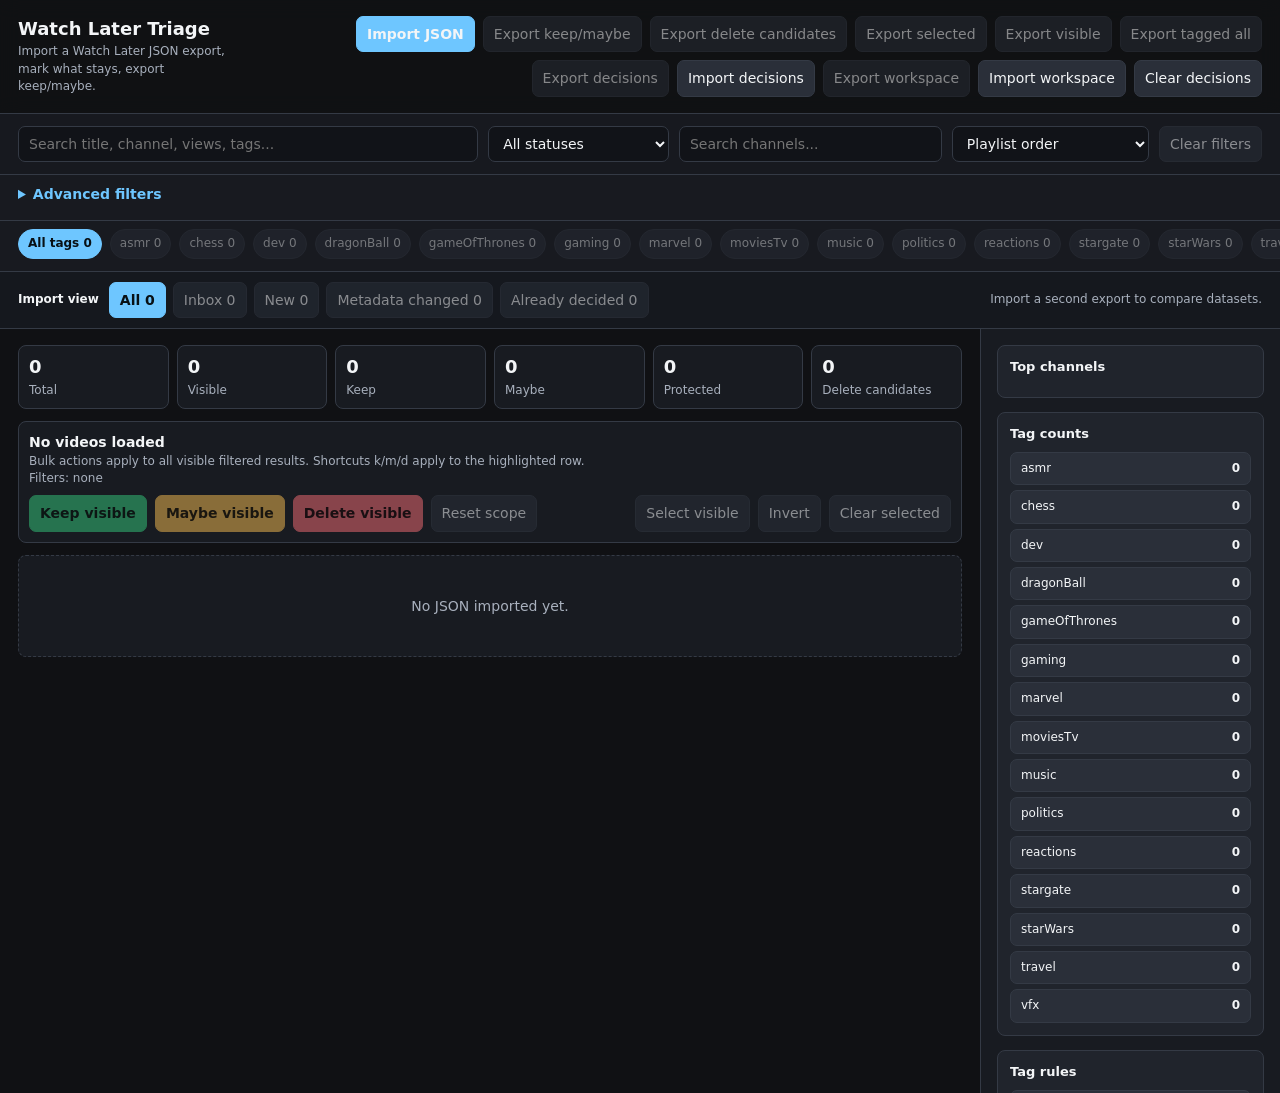
==== index.html @ d4e4ad77 "Fix channel rule channel picker" ====
<!doctype html>
<html lang="en">
<head>
  <meta charset="utf-8">
  <meta name="viewport" content="width=device-width, initial-scale=1">
  <title>Watch Later Triage</title>
  <style>
    :root {
      color-scheme: dark;
      --bg: #101114;
      --panel: #181b21;
      --panel-2: #20242c;
      --panel-3: #2a2f39;
      --text: #f3f5f7;
      --muted: #a8b0bd;
      --border: #343a45;
      --accent: #6ec6ff;
      --keep: #33c47a;
      --maybe: #f0b84f;
      --delete: #ef6b73;
      --shadow: 0 18px 42px rgba(0, 0, 0, 0.28);
    }

    * {
      box-sizing: border-box;
    }

    body {
      margin: 0;
      color: var(--text);
      background: var(--bg);
      font: 14px/1.45 system-ui, -apple-system, BlinkMacSystemFont, "Segoe UI", sans-serif;
    }

    button,
    input,
    select,
    textarea {
      font: inherit;
    }

    button {
      min-height: 34px;
      color: var(--text);
      background: var(--panel-3);
      border: 1px solid var(--border);
      border-radius: 7px;
      padding: 7px 10px;
      cursor: pointer;
    }

    button:hover {
      background: #343b48;
    }

    button:disabled {
      cursor: not-allowed;
      opacity: 0.52;
    }

    input,
    select,
    textarea {
      min-height: 34px;
      width: 100%;
      color: var(--text);
      background: #111318;
      border: 1px solid var(--border);
      border-radius: 7px;
      padding: 7px 10px;
    }

    textarea {
      min-height: 92px;
      resize: vertical;
    }

    a {
      color: var(--accent);
      text-decoration: none;
    }

    a:hover {
      text-decoration: underline;
    }

    .app {
      min-height: 100vh;
      display: grid;
      grid-template-rows: auto auto 1fr;
    }

    .topbar {
      position: sticky;
      top: 0;
      z-index: 20;
      display: grid;
      grid-template-columns: minmax(220px, 1fr) auto;
      gap: 16px;
      align-items: center;
      padding: 16px 18px;
      background: rgba(16, 17, 20, 0.94);
      border-bottom: 1px solid var(--border);
      backdrop-filter: blur(10px);
    }

    .brand h1 {
      margin: 0;
      font-size: 18px;
      line-height: 24px;
      letter-spacing: 0;
    }

    .brand p {
      margin: 2px 0 0;
      color: var(--muted);
      font-size: 12px;
    }

    .top-actions {
      display: flex;
      flex-wrap: wrap;
      gap: 8px;
      justify-content: flex-end;
    }

    .file-button {
      position: relative;
      overflow: hidden;
      display: inline-flex;
      align-items: center;
      min-height: 34px;
      color: var(--text);
      background: var(--accent);
      border: 1px solid var(--accent);
      border-radius: 7px;
      padding: 7px 10px;
      font-weight: 700;
    }

    .file-button.secondary {
      background: var(--panel-3);
      border-color: var(--border);
      font-weight: 400;
    }

    .file-button.secondary:hover {
      background: #343b48;
    }

    .file-button input {
      position: absolute;
      inset: 0;
      opacity: 0;
      cursor: pointer;
    }

    .filters {
      position: sticky;
      top: 65px;
      z-index: 15;
      display: grid;
      grid-template-columns: minmax(220px, 1.4fr) minmax(130px, 0.55fr) minmax(180px, 0.8fr) minmax(140px, 0.6fr) auto;
      gap: 10px;
      padding: 12px 18px;
      background: rgba(24, 27, 33, 0.96);
      border-bottom: 1px solid var(--border);
      backdrop-filter: blur(10px);
    }

    .advanced-filters {
      padding: 0 18px 12px;
      background: rgba(24, 27, 33, 0.96);
      border-bottom: 1px solid var(--border);
    }

    .advanced-filters summary {
      width: fit-content;
      padding: 9px 0 4px;
      color: var(--accent);
      font-weight: 700;
      cursor: pointer;
    }

    .advanced-filter-grid {
      display: grid;
      grid-template-columns: repeat(4, minmax(150px, 1fr));
      gap: 10px;
      padding-top: 8px;
    }

    .advanced-filter-grid label {
      display: grid;
      gap: 4px;
      color: var(--muted);
      font-size: 12px;
    }

    .saved-view-bar {
      display: grid;
      grid-template-columns: minmax(180px, 1fr) auto auto;
      gap: 8px;
      align-items: end;
      padding-top: 10px;
    }

    .saved-view-bar label {
      display: grid;
      gap: 4px;
      color: var(--muted);
      font-size: 12px;
    }

    .tag-filter {
      display: flex;
      gap: 8px;
      overflow-x: auto;
      padding: 8px 18px 12px;
      background: rgba(24, 27, 33, 0.96);
      border-bottom: 1px solid var(--border);
    }

    .dataset-bar {
      display: flex;
      flex-wrap: wrap;
      align-items: center;
      justify-content: space-between;
      gap: 10px 16px;
      padding: 10px 18px;
      background: #15181e;
      border-bottom: 1px solid var(--border);
    }

    .dataset-views {
      display: flex;
      flex-wrap: wrap;
      align-items: center;
      gap: 7px;
    }

    .dataset-views strong {
      margin-right: 3px;
      font-size: 12px;
    }

    .dataset-view.is-active {
      color: #081015;
      background: var(--accent);
      border-color: var(--accent);
      font-weight: 750;
    }

    .comparison-summary {
      max-width: min(100%, 760px);
      color: var(--muted);
      font-size: 12px;
    }

    .comparison-summary details {
      margin-top: 5px;
    }

    .comparison-summary summary {
      color: var(--accent);
      cursor: pointer;
    }

    .comparison-detail-list {
      display: grid;
      gap: 3px;
      max-height: 180px;
      overflow: auto;
      margin-top: 5px;
      padding-left: 14px;
    }

    .channel-combo {
      position: relative;
      min-width: 0;
    }

    .channel-menu {
      position: absolute;
      top: calc(100% + 5px);
      left: 0;
      right: 0;
      z-index: 40;
      display: none;
      max-height: 330px;
      overflow: auto;
      padding: 6px;
      background: #111318;
      border: 1px solid var(--border);
      border-radius: 8px;
      box-shadow: var(--shadow);
    }

    .channel-combo.is-open .channel-menu {
      display: grid;
      gap: 4px;
    }

    .channel-rule-channel-menu {
      max-height: 240px;
    }

    .channel-option {
      display: flex;
      align-items: center;
      justify-content: space-between;
      gap: 8px;
      width: 100%;
      min-height: 30px;
      text-align: left;
      font-size: 12px;
    }

    .channel-option span:first-child {
      min-width: 0;
      overflow: hidden;
      text-overflow: ellipsis;
      white-space: nowrap;
    }

    .tag-chip,
    .status-pill {
      display: inline-flex;
      align-items: center;
      justify-content: center;
      min-height: 28px;
      white-space: nowrap;
      border-radius: 999px;
      padding: 5px 9px;
      color: var(--text);
      background: var(--panel-3);
      border: 1px solid var(--border);
      font-size: 12px;
      cursor: pointer;
    }

    .tag-chip.is-active {
      border-color: var(--accent);
      color: #081015;
      background: var(--accent);
      font-weight: 700;
    }

    .tag-chip.is-empty {
      opacity: 0.42;
    }

    .import-badge {
      display: inline-flex;
      align-items: center;
      min-height: 22px;
      border: 1px solid #2d6285;
      border-radius: 999px;
      padding: 3px 7px;
      color: #bce4ff;
      background: #172c3a;
      font-size: 11px;
      white-space: nowrap;
    }

    .channel-option.is-selected {
      color: #081015;
      background: var(--accent);
      border-color: var(--accent);
      font-weight: 700;
    }

    .import-badge.changed {
      color: #ffe0a3;
      background: #332817;
      border-color: #735b29;
    }

    .workspace {
      display: grid;
      grid-template-columns: 1fr 300px;
      gap: 0;
      min-height: 0;
    }

    .main {
      min-width: 0;
      padding: 16px 18px 48px;
    }

    .sidebar {
      position: sticky;
      top: 136px;
      align-self: start;
      height: calc(100vh - 136px);
      overflow: auto;
      padding: 16px;
      background: var(--panel);
      border-left: 1px solid var(--border);
    }

    .stats {
      display: grid;
      grid-template-columns: repeat(6, minmax(90px, 1fr));
      gap: 8px;
      margin-bottom: 12px;
    }

    .stat {
      min-height: 60px;
      padding: 9px 10px;
      background: var(--panel);
      border: 1px solid var(--border);
      border-radius: 8px;
    }

    .stat strong {
      display: block;
      font-size: 18px;
      line-height: 24px;
    }

    .stat span {
      color: var(--muted);
      font-size: 12px;
    }

    .bulkbar {
      display: flex;
      flex-wrap: wrap;
      gap: 8px;
      align-items: center;
      justify-content: space-between;
      margin-bottom: 12px;
      padding: 10px;
      background: var(--panel);
      border: 1px solid var(--border);
      border-radius: 8px;
    }

    .bulk-actions,
    .selection-actions {
      display: flex;
      flex-wrap: wrap;
      gap: 8px;
      align-items: center;
    }

    .scope-text {
      color: var(--muted);
      font-size: 12px;
    }

    .video-list {
      display: grid;
      gap: 8px;
    }

    .empty {
      padding: 40px 20px;
      color: var(--muted);
      text-align: center;
      background: var(--panel);
      border: 1px dashed var(--border);
      border-radius: 8px;
    }

    .video-row {
      display: grid;
      grid-template-columns: 28px 138px minmax(0, 1fr) auto;
      gap: 12px;
      align-items: start;
      padding: 10px;
      background: var(--panel);
      border: 1px solid var(--border);
      border-left-width: 4px;
      border-radius: 8px;
      box-shadow: 0 6px 16px rgba(0, 0, 0, 0.14);
      scroll-margin-top: 168px;
      scroll-margin-bottom: 24px;
    }

    .video-row.is-current {
      outline: 2px solid var(--accent);
      outline-offset: 2px;
      background: #1b2029;
    }

    .video-row[data-status="keep"] {
      border-left-color: var(--keep);
    }

    .video-row[data-status="maybe"] {
      border-left-color: var(--maybe);
    }

    .video-row[data-status="delete"] {
      border-left-color: var(--delete);
    }

    .video-row[data-status="unreviewed"] {
      border-left-color: #596171;
    }

    .row-check {
      width: 18px;
      height: 18px;
      margin: 50px 0 0;
      accent-color: var(--accent);
    }

    .current-marker {
      display: block;
      margin-top: 8px;
      color: var(--accent);
      font-size: 11px;
      font-weight: 800;
      text-align: center;
    }

    .thumb {
      width: 138px;
      aspect-ratio: 16 / 9;
      object-fit: cover;
      background: #0b0c0f;
      border-radius: 6px;
      border: 1px solid var(--border);
    }

    .video-title {
      margin: 0;
      font-size: 14px;
      line-height: 19px;
      letter-spacing: 0;
    }

    .meta {
      display: flex;
      flex-wrap: wrap;
      gap: 5px 8px;
      margin-top: 5px;
      color: var(--muted);
      font-size: 12px;
    }

    .playlist-index {
      color: var(--accent);
      font-weight: 750;
    }

    .tags {
      display: flex;
      flex-wrap: wrap;
      gap: 5px;
      margin-top: 7px;
    }

    .tag {
      display: inline-flex;
      border-radius: 999px;
      padding: 3px 7px;
      background: #142431;
      color: #bfe9ff;
      font-size: 11px;
      border: 1px solid #24465f;
    }

    .tag.manual-tag {
      color: #d8ffe8;
      background: #173225;
      border-color: #2d6a48;
    }

    .video-note {
      margin: 7px 0 0;
      color: #d7dce4;
      font-size: 12px;
      white-space: pre-wrap;
    }

    .status-actions {
      display: grid;
      grid-template-columns: 1fr;
      gap: 6px;
      min-width: 92px;
    }

    .status-actions button {
      min-height: 30px;
      padding: 5px 8px;
      font-size: 12px;
    }

    .status-actions .is-active[data-action-status="keep"] {
      color: #03120a;
      background: var(--keep);
      border-color: var(--keep);
      font-weight: 800;
    }

    .status-actions .is-active[data-action-status="maybe"] {
      color: #1b1202;
      background: var(--maybe);
      border-color: var(--maybe);
      font-weight: 800;
    }

    .status-actions .is-active[data-action-status="delete"] {
      color: #1b0506;
      background: var(--delete);
      border-color: var(--delete);
      font-weight: 800;
    }

    .panel {
      margin-bottom: 14px;
      padding: 12px;
      background: var(--panel-2);
      border: 1px solid var(--border);
      border-radius: 8px;
    }

    .panel h2 {
      margin: 0 0 9px;
      font-size: 13px;
      line-height: 18px;
      letter-spacing: 0;
    }

    .channel-list {
      display: grid;
      gap: 5px;
    }

    .history-list {
      display: grid;
      gap: 8px;
      margin-top: 9px;
    }

    .history-item {
      display: grid;
      gap: 6px;
      padding: 8px;
      background: #171a20;
      border: 1px solid var(--border);
      border-radius: 7px;
    }

    .history-item strong {
      font-size: 12px;
      line-height: 16px;
    }

    .history-meta {
      color: var(--muted);
      font-size: 11px;
    }

    .history-item button,
    .workspace-actions button,
    .workspace-actions .file-button {
      width: 100%;
      justify-content: center;
      font-size: 12px;
    }

    .workspace-actions {
      display: grid;
      gap: 7px;
    }

    dialog {
      width: min(680px, calc(100vw - 28px));
      max-height: calc(100vh - 28px);
      overflow: auto;
      padding: 0;
      color: var(--text);
      background: var(--panel);
      border: 1px solid var(--border);
      border-radius: 10px;
      box-shadow: var(--shadow);
    }

    dialog::backdrop {
      background: rgba(0, 0, 0, 0.72);
      backdrop-filter: blur(3px);
    }

    .dialog-form {
      display: grid;
      gap: 14px;
      padding: 18px;
    }

    .dialog-form h2,
    .dialog-form p {
      margin: 0;
    }

    .dialog-form label,
    .dialog-form .field-label {
      display: grid;
      gap: 6px;
      color: var(--muted);
      font-size: 12px;
      font-weight: 700;
    }

    .dialog-actions {
      display: flex;
      flex-wrap: wrap;
      justify-content: flex-end;
      gap: 8px;
    }

    .rule-list {
      display: grid;
      gap: 7px;
      max-height: 260px;
      overflow: auto;
    }

    .rule-item {
      display: grid;
      grid-template-columns: minmax(0, 1fr) auto;
      gap: 8px;
      align-items: center;
      padding: 9px;
      background: #13161b;
      border: 1px solid var(--border);
      border-radius: 7px;
    }

    .rule-item-meta {
      color: var(--muted);
      font-size: 11px;
    }

    .rule-item-actions {
      display: flex;
      gap: 6px;
    }

    .rule-item-actions button {
      min-height: 28px;
      padding: 4px 8px;
      font-size: 11px;
    }

    .rule-fields {
      display: grid;
      grid-template-columns: 1fr 1fr;
      gap: 10px;
    }

    .rule-preview {
      padding: 10px;
      color: var(--muted);
      background: #13161b;
      border: 1px solid var(--border);
      border-radius: 7px;
      font-size: 12px;
    }

    .checkbox-label {
      display: flex !important;
      grid-column: 1 / -1;
      align-items: center;
      gap: 8px;
    }

    .checkbox-label input {
      width: auto;
      min-height: auto;
      margin: 0;
    }

    .channel-button {
      display: flex;
      align-items: center;
      justify-content: space-between;
      gap: 8px;
      width: 100%;
      min-height: 30px;
      text-align: left;
      font-size: 12px;
    }

    .channel-button span:first-child {
      min-width: 0;
      overflow: hidden;
      text-overflow: ellipsis;
      white-space: nowrap;
    }

    .channel-name-wrap {
      display: inline-flex;
      align-items: center;
      gap: 8px;
      min-width: 0;
    }

    .channel-avatar {
      width: 22px;
      height: 22px;
      display: inline-flex;
      align-items: center;
      justify-content: center;
      flex: 0 0 auto;
      border-radius: 50%;
      color: #071015;
      font-size: 10px;
      font-weight: 850;
      text-transform: uppercase;
    }

    .channel-label {
      min-width: 0;
      overflow: hidden;
      text-overflow: ellipsis;
      white-space: nowrap;
    }

    .danger {
      color: #1b0506;
      background: var(--delete);
      border-color: var(--delete);
      font-weight: 800;
    }

    .keep-button {
      color: #03120a;
      background: var(--keep);
      border-color: var(--keep);
      font-weight: 800;
    }

    .maybe-button {
      color: #1b1202;
      background: var(--maybe);
      border-color: var(--maybe);
      font-weight: 800;
    }

    .toast {
      position: fixed;
      right: 18px;
      bottom: 18px;
      max-width: 420px;
      padding: 10px 12px;
      color: var(--text);
      background: #08090b;
      border: 1px solid var(--border);
      border-radius: 8px;
      box-shadow: var(--shadow);
      opacity: 0;
      transform: translateY(8px);
      pointer-events: none;
      transition: opacity 0.16s ease, transform 0.16s ease;
    }

    .toast.is-visible {
      opacity: 1;
      transform: translateY(0);
    }

    @media (max-width: 980px) {
      .workspace {
        grid-template-columns: 1fr;
      }

      .sidebar {
        position: static;
        height: auto;
        border-left: 0;
        border-top: 1px solid var(--border);
      }

      .filters {
        top: 73px;
        grid-template-columns: 1fr 1fr;
      }

      .advanced-filter-grid {
        grid-template-columns: repeat(2, minmax(150px, 1fr));
      }

      .stats {
        grid-template-columns: repeat(2, minmax(90px, 1fr));
      }
    }

    @media (max-width: 680px) {
      .topbar {
        grid-template-columns: 1fr;
      }

      .top-actions {
        justify-content: flex-start;
      }

      .filters {
        position: static;
        grid-template-columns: 1fr;
      }

      .advanced-filter-grid,
      .saved-view-bar {
        grid-template-columns: 1fr;
      }

      .video-row {
        grid-template-columns: 24px 96px minmax(0, 1fr);
      }

      .thumb {
        width: 96px;
      }

      .status-actions {
        grid-column: 2 / 4;
        grid-template-columns: repeat(4, minmax(70px, 1fr));
      }

      .rule-fields {
        grid-template-columns: 1fr;
      }
    }
  </style>
</head>
<body>
  <div class="app">
    <header class="topbar">
      <div class="brand">
        <h1>Watch Later Triage</h1>
        <p>Import a Watch Later JSON export, mark what stays, export keep/maybe.</p>
      </div>
      <div class="top-actions">
        <label class="file-button">
          Import JSON
          <input id="fileInput" type="file" accept=".json,application/json">
        </label>
        <button id="exportKeepMaybe" type="button">Export keep/maybe</button>
        <button id="exportDeleteCandidates" type="button">Export delete candidates</button>
        <button id="exportSelected" type="button">Export selected</button>
        <button id="exportVisible" type="button">Export visible</button>
        <button id="exportTagged" type="button">Export tagged all</button>
        <button id="exportDecisions" type="button">Export decisions</button>
        <label class="file-button secondary">
          Import decisions
          <input id="decisionsInput" type="file" accept=".json,application/json">
        </label>
        <button id="exportWorkspace" type="button">Export workspace</button>
        <label class="file-button secondary">
          Import workspace
          <input id="workspaceInput" type="file" accept=".json,application/json">
        </label>
        <button id="clearDecisions" type="button">Clear decisions</button>
      </div>
    </header>

    <section class="filters" aria-label="Filters">
      <input id="searchInput" type="search" placeholder="Search title, channel, views, tags...">
      <select id="statusFilter">
        <option value="all">All statuses</option>
        <option value="unreviewed">Unreviewed</option>
        <option value="keep">Keep</option>
        <option value="maybe">Maybe</option>
        <option value="delete">Delete</option>
      </select>
      <div id="channelCombo" class="channel-combo">
        <input id="channelSearch" type="search" placeholder="Search channels..." aria-label="Search and select channels">
        <div id="channelMenu" class="channel-menu"></div>
      </div>
      <select id="sortSelect">
        <option value="index">Playlist order</option>
        <option value="index-desc">Playlist order reverse</option>
        <option value="channel">Channel</option>
        <option value="duration-desc">Duration high to low</option>
        <option value="views-desc">Views high to low</option>
        <option value="title">Title</option>
      </select>
      <button id="clearFilters" type="button">Clear filters</button>
    </section>
    <details id="advancedFilters" class="advanced-filters">
      <summary>Advanced filters</summary>
      <div class="advanced-filter-grid">
        <label>
          Minimum duration (minutes)
          <input id="minDurationInput" type="number" min="0" step="1" inputmode="numeric" placeholder="No minimum">
        </label>
        <label>
          Maximum duration (minutes)
          <input id="maxDurationInput" type="number" min="0" step="1" inputmode="numeric" placeholder="No maximum">
        </label>
        <label>
          Minimum age (days)
          <input id="minAgeInput" type="number" min="0" step="1" inputmode="numeric" placeholder="Any age">
        </label>
        <label>
          Maximum age (days)
          <input id="maxAgeInput" type="number" min="0" step="1" inputmode="numeric" placeholder="Any age">
        </label>
        <label>
          Minimum views
          <input id="minViewsInput" type="number" min="0" step="1" inputmode="numeric" placeholder="No minimum">
        </label>
        <label>
          Availability
          <select id="availabilityFilter">
            <option value="all">Available or unavailable</option>
            <option value="available">Available only</option>
            <option value="unavailable">Unavailable only</option>
          </select>
        </label>
        <label>
          YouTube badge
          <select id="badgeFilter">
            <option value="all">Any badge state</option>
            <option value="any">Has a badge</option>
            <option value="none">Has no badge</option>
          </select>
        </label>
        <label>
          Suggested tag
          <select id="suggestedTagFilter">
            <option value="all">With or without</option>
            <option value="yes">Has suggested tag</option>
            <option value="no">Has no suggested tag</option>
          </select>
        </label>
        <label>
          Manual note
          <select id="noteFilter">
            <option value="all">With or without</option>
            <option value="yes">Has note</option>
            <option value="no">Has no note</option>
          </select>
        </label>
        <label>
          Multiple tags match
          <select id="tagModeSelect">
            <option value="or">Any selected tag (OR)</option>
            <option value="and">All selected tags (AND)</option>
          </select>
        </label>
      </div>
      <div class="saved-view-bar">
        <label>
          Saved view
          <select id="savedViewSelect">
            <option value="">Choose a saved view</option>
          </select>
        </label>
        <button id="saveView" type="button">Save current view</button>
        <button id="deleteView" type="button" disabled>Delete view</button>
      </div>
    </details>
    <section id="tagFilter" class="tag-filter" aria-label="Tag filters"></section>
    <section class="dataset-bar" aria-label="Import comparison views">
      <div id="datasetViews" class="dataset-views">
        <strong>Import view</strong>
        <button class="dataset-view is-active" type="button" data-dataset-view="all">All</button>
        <button class="dataset-view" type="button" data-dataset-view="inbox">Inbox</button>
        <button class="dataset-view" type="button" data-dataset-view="new">New</button>
        <button class="dataset-view" type="button" data-dataset-view="changed">Metadata changed</button>
        <button class="dataset-view" type="button" data-dataset-view="decided">Already decided</button>
      </div>
      <div id="comparisonSummary" class="comparison-summary">Import a second export to compare datasets.</div>
    </section>

    <div class="workspace">
      <main class="main">
        <section class="stats" aria-label="Stats">
          <div class="stat"><strong id="totalCount">0</strong><span>Total</span></div>
          <div class="stat"><strong id="visibleCount">0</strong><span>Visible</span></div>
          <div class="stat"><strong id="keepCount">0</strong><span>Keep</span></div>
          <div class="stat"><strong id="maybeCount">0</strong><span>Maybe</span></div>
          <div class="stat"><strong id="protectedCount">0</strong><span>Protected</span></div>
          <div class="stat"><strong id="deleteCount">0</strong><span>Delete candidates</span></div>
        </section>

        <section class="bulkbar" aria-label="Bulk actions">
          <div>
            <strong id="scopeLabel">No videos loaded</strong>
            <div id="scopeHint" class="scope-text">Import a JSON export to begin.</div>
            <div id="activeFilters" class="scope-text">Filters: none</div>
          </div>
          <div class="bulk-actions">
            <button id="keepBulk" class="keep-button" type="button">Keep scope</button>
            <button id="maybeBulk" class="maybe-button" type="button">Maybe scope</button>
            <button id="deleteBulk" class="danger" type="button">Delete scope</button>
            <button id="resetBulk" type="button">Reset scope</button>
          </div>
          <div class="selection-actions">
            <button id="selectVisible" type="button">Select visible</button>
            <button id="invertSelection" type="button">Invert</button>
            <button id="clearSelection" type="button">Clear selected</button>
          </div>
        </section>

        <section id="videoList" class="video-list" aria-label="Videos">
          <div class="empty">No JSON imported yet.</div>
        </section>
      </main>

      <aside class="sidebar" aria-label="Summary">
        <section class="panel">
          <h2>Top channels</h2>
          <div id="channelList" class="channel-list"></div>
        </section>
        <section class="panel">
          <h2>Tag counts</h2>
          <div id="tagSummary" class="channel-list"></div>
        </section>
        <section class="panel">
          <h2>Tag rules</h2>
          <div class="workspace-actions">
            <button id="manageRules" type="button">Manage rules</button>
          </div>
          <div id="ruleSummary" class="scope-text"></div>
        </section>
        <section class="panel">
          <h2>Channel rules</h2>
          <div class="workspace-actions">
            <button id="manageChannelRules" type="button">Manage channel rules</button>
          </div>
          <div id="channelRuleSummary" class="scope-text"></div>
        </section>
        <section class="panel">
          <h2>State</h2>
          <div id="stateSummary" class="scope-text">Decisions are saved locally by video ID.</div>
        </section>
        <section class="panel">
          <h2>Workspace history</h2>
          <div class="workspace-actions">
            <button id="undoBulk" type="button">Undo last bulk/rule change</button>
          </div>
          <div id="historyList" class="history-list"></div>
        </section>
      </aside>
    </div>
  </div>
  <dialog id="videoEditorDialog">
    <form id="videoEditorForm" class="dialog-form" method="dialog">
      <h2>Edit tags and note</h2>
      <p id="videoEditorTitle" class="scope-text"></p>
      <div>
        <strong>Suggested tags</strong>
        <div id="videoEditorSuggested" class="tags"></div>
      </div>
      <label>
        Manual tags (comma or new line separated)
        <textarea id="videoTagsInput" placeholder="vacation, weekend"></textarea>
      </label>
      <label>
        Note
        <textarea id="videoNoteInput" placeholder="Watch before vacation"></textarea>
      </label>
      <div class="dialog-actions">
        <button id="cancelVideoEditor" type="button">Cancel</button>
        <button class="keep-button" type="submit">Save</button>
      </div>
    </form>
  </dialog>
  <dialog id="rulesDialog">
    <form id="ruleEditorForm" class="dialog-form">
      <div>
        <h2>Tag rules</h2>
        <p class="scope-text">A rule suggests a tag when a positive keyword matches, no negative keyword matches, and its optional channel matches.</p>
      </div>
      <div id="ruleList" class="rule-list"></div>
      <div class="rule-fields">
        <label>
          Suggested tag
          <input id="ruleNameInput" type="text" placeholder="documentary" required>
        </label>
        <label>
          Channel (optional, exact match)
          <input id="ruleChannelInput" type="text" list="ruleChannels" placeholder="All channels">
          <datalist id="ruleChannels"></datalist>
        </label>
      </div>
      <label>
        Positive keywords (comma or new line separated)
        <textarea id="rulePositiveInput" placeholder="documentary, behind the scenes" required></textarea>
      </label>
      <label>
        Negative keywords (comma or new line separated)
        <textarea id="ruleNegativeInput" placeholder="trailer, reaction"></textarea>
      </label>
      <div class="dialog-actions">
        <button id="newRule" type="button">New rule</button>
        <button id="closeRules" type="button">Close</button>
        <button class="keep-button" type="submit">Save rule</button>
      </div>
    </form>
  </dialog>
  <dialog id="channelRulesDialog">
    <form id="channelRuleEditorForm" class="dialog-form">
      <div>
        <h2>Channel rules</h2>
        <p class="scope-text">Defaults preserve existing decisions. “Always” modes may replace an existing status, but every application creates an undo snapshot.</p>
      </div>
      <div id="channelRuleList" class="rule-list"></div>
      <div class="rule-fields">
        <div class="field-label">
          Channel (exact match)
          <div id="channelRuleChannelCombo" class="channel-combo">
            <input id="channelRuleChannelInput" type="search" placeholder="Type to search channels..." autocomplete="off" aria-label="Search and choose a channel for this rule" required>
            <div id="channelRuleChannelMenu" class="channel-menu channel-rule-channel-menu"></div>
          </div>
        </div>
        <label>
          Status behavior
          <select id="channelRuleModeSelect">
            <option value="none">No status default</option>
            <option value="default-keep">Keep new/unreviewed</option>
            <option value="default-review">Send new/unreviewed to review</option>
            <option value="always-keep">Always keep</option>
            <option value="always-review">Always send to review</option>
          </select>
        </label>
        <label>
          Default tag (optional)
          <input id="channelRuleTagInput" type="text" placeholder="podcast">
        </label>
        <label class="checkbox-label">
          <input id="channelRuleProtectedInput" type="checkbox">
          Warn before bulk delete touches this channel
        </label>
      </div>
      <div id="channelRulePreview" class="rule-preview">Choose a channel to preview this rule.</div>
      <div class="dialog-actions">
        <button id="newChannelRule" type="button">New rule</button>
        <button id="applyAllChannelRules" type="button">Apply all pending</button>
        <button id="applyChannelRule" type="button">Save &amp; apply this rule</button>
        <button id="closeChannelRules" type="button">Close</button>
        <button class="keep-button" type="submit">Save rule</button>
      </div>
    </form>
  </dialog>
  <div id="toast" class="toast" role="status" aria-live="polite"></div>

  <script>
    const STORAGE_KEY = "watchlater-triage-decisions-v1";
    const HISTORY_STORAGE_KEY = "watchlater-triage-history-v1";
    const USER_RULES_STORAGE_KEY = "watchlater-triage-user-rules-v1";
    const CHANNEL_RULES_STORAGE_KEY = "watchlater-triage-channel-rules-v1";
    const SAVED_VIEWS_STORAGE_KEY = "watchlater-triage-saved-views-v1";
    const DATASET_BASELINE_STORAGE_KEY = "watchlater-triage-dataset-baseline-v1";
    const PAGE_SIZE = 220;
    const BULK_CONFIRM_THRESHOLD = 100;
    const MAX_HISTORY_ENTRIES = 20;
    const RULES = {
      reactions: ["reaction", "reacts", "first time watching", "group reaction", "movie reaction", "episode reaction", "watching for the first time", "after show reacts", "#strugglenation", "blind wave", "reel rejects", "the normies", "holden & jen", "kat & sonny", "the 354 squad", "sean tanktop", "mary cherry", "just stef", "alyska"],
      marvel: ["marvel", "mcu", "daredevil", "punisher", "spider-noir", "spider noir", "spider-man", "spiderman", "captain america", "black panther", "ant-man", "wakanda", "avengers", "loki", "thor", "wanda", "deadpool", "x-men", "fantastic four", "moon knight", "hawkeye", "she-hulk", "doctor strange", "iron man", "secret invasion"],
      starWars: ["star wars", "clone wars", "ahsoka", "maul", "andor", "kenobi", "jedi", "sith", "mandalorian", "bad batch", "rebels", "tales of the jedi"],
      stargate: ["stargate", "sg-1", "sg1", "atlantis", "stargate atlantis"],
      gameOfThrones: ["game of thrones", "house of the dragon", "hotd", "dunk and egg", "a knight of the seven kingdoms", "asoiaf", "alt shift x"],
      dragonBall: ["dragon ball", "dbz", "dbs", "goku", "vegeta", "frieza"],
      chess: ["chess", "gothamchess", "anna cramling", "gmhikaru", "hikaru", "magnus", "magnus carlsen", "eric rosen"],
      gaming: ["gaming", "gameplay", "let's play", "forza", "rocket league", "lethamyr", "assassin's creed", "metro", "geoguessr", "minecraft", "gta", "league of legends", "valorant", "cs2", "counter-strike", "xqc", "squid game"],
      vfx: ["vfx", "cgi", "corridor crew", "vfx artists", "artists react", "bad & great", "bad and great"],
      politics: ["trump", "obama", "biden", "ukraine", "russia", "putin", "maga", "democrat", "republican", "election", "politics", "political", "nato", "congress", "parliament", "daily show", "last week tonight", "john oliver", "legal eagle", "destiny", "vlad vexler", "brian tyler cohen"],
      moviesTv: ["movie", "film", "season", "episode", "series", "netflix", "hbo", "max", "trailer", "recap", "finale", "pilot", "lost", "one piece", "breaking bad", "rush hour", "men in black"],
      music: ["music", "song", "sing", "sings", "cover", "vocal", "guitar", "piano", "band", "live performance", "lyrics", "eurovision"],
      travel: ["travel", "truck vlog", "slovenia", "romania", "austria", "honest guide", "europe hits different", "trucking vlogs"],
      dev: ["javascript", "typescript", "programming", "developer", "coding", "software", "openai", "google developers", "unreal engine", "cursor", "claude", "github", "database", "api", "frontend", "backend"],
      asmr: ["asmr"],
    };

    const state = {
      videos: [],
      decisions: loadDecisions(),
      selectedIds: new Set(),
      activeTags: new Set(),
      activeChannels: new Set(),
      renderedCount: PAGE_SIZE,
      currentId: "",
      history: loadHistory(),
      userRules: normalizeUserRules(loadStoredObject(USER_RULES_STORAGE_KEY)),
      channelRules: normalizeChannelRules(loadStoredArray(CHANNEL_RULES_STORAGE_KEY)),
      savedViews: normalizeSavedViews(loadStoredArray(SAVED_VIEWS_STORAGE_KEY)),
      activeSavedViewId: "",
      lastImport: null,
      datasetView: "all",
      importComparison: createEmptyImportComparison(),
      datasetBaseline: loadDatasetBaseline(),
      editingVideoId: "",
      editingRuleName: "",
      editingChannelRuleId: "",
    };

    const els = {
      fileInput: document.getElementById("fileInput"),
      exportKeepMaybe: document.getElementById("exportKeepMaybe"),
      exportDeleteCandidates: document.getElementById("exportDeleteCandidates"),
      exportSelected: document.getElementById("exportSelected"),
      exportVisible: document.getElementById("exportVisible"),
      exportTagged: document.getElementById("exportTagged"),
      exportDecisions: document.getElementById("exportDecisions"),
      decisionsInput: document.getElementById("decisionsInput"),
      exportWorkspace: document.getElementById("exportWorkspace"),
      workspaceInput: document.getElementById("workspaceInput"),
      clearDecisions: document.getElementById("clearDecisions"),
      searchInput: document.getElementById("searchInput"),
      statusFilter: document.getElementById("statusFilter"),
      channelCombo: document.getElementById("channelCombo"),
      channelSearch: document.getElementById("channelSearch"),
      channelMenu: document.getElementById("channelMenu"),
      sortSelect: document.getElementById("sortSelect"),
      clearFilters: document.getElementById("clearFilters"),
      advancedFilters: document.getElementById("advancedFilters"),
      minDurationInput: document.getElementById("minDurationInput"),
      maxDurationInput: document.getElementById("maxDurationInput"),
      minAgeInput: document.getElementById("minAgeInput"),
      maxAgeInput: document.getElementById("maxAgeInput"),
      minViewsInput: document.getElementById("minViewsInput"),
      availabilityFilter: document.getElementById("availabilityFilter"),
      badgeFilter: document.getElementById("badgeFilter"),
      suggestedTagFilter: document.getElementById("suggestedTagFilter"),
      noteFilter: document.getElementById("noteFilter"),
      tagModeSelect: document.getElementById("tagModeSelect"),
      savedViewSelect: document.getElementById("savedViewSelect"),
      saveView: document.getElementById("saveView"),
      deleteView: document.getElementById("deleteView"),
      tagFilter: document.getElementById("tagFilter"),
      datasetViews: document.getElementById("datasetViews"),
      comparisonSummary: document.getElementById("comparisonSummary"),
      totalCount: document.getElementById("totalCount"),
      visibleCount: document.getElementById("visibleCount"),
      keepCount: document.getElementById("keepCount"),
      maybeCount: document.getElementById("maybeCount"),
      protectedCount: document.getElementById("protectedCount"),
      deleteCount: document.getElementById("deleteCount"),
      scopeLabel: document.getElementById("scopeLabel"),
      scopeHint: document.getElementById("scopeHint"),
      activeFilters: document.getElementById("activeFilters"),
      keepBulk: document.getElementById("keepBulk"),
      maybeBulk: document.getElementById("maybeBulk"),
      deleteBulk: document.getElementById("deleteBulk"),
      resetBulk: document.getElementById("resetBulk"),
      selectVisible: document.getElementById("selectVisible"),
      invertSelection: document.getElementById("invertSelection"),
      clearSelection: document.getElementById("clearSelection"),
      videoList: document.getElementById("videoList"),
      channelList: document.getElementById("channelList"),
      tagSummary: document.getElementById("tagSummary"),
      manageRules: document.getElementById("manageRules"),
      ruleSummary: document.getElementById("ruleSummary"),
      manageChannelRules: document.getElementById("manageChannelRules"),
      channelRuleSummary: document.getElementById("channelRuleSummary"),
      stateSummary: document.getElementById("stateSummary"),
      undoBulk: document.getElementById("undoBulk"),
      historyList: document.getElementById("historyList"),
      videoEditorDialog: document.getElementById("videoEditorDialog"),
      videoEditorForm: document.getElementById("videoEditorForm"),
      videoEditorTitle: document.getElementById("videoEditorTitle"),
      videoEditorSuggested: document.getElementById("videoEditorSuggested"),
      videoTagsInput: document.getElementById("videoTagsInput"),
      videoNoteInput: document.getElementById("videoNoteInput"),
      cancelVideoEditor: document.getElementById("cancelVideoEditor"),
      rulesDialog: document.getElementById("rulesDialog"),
      ruleEditorForm: document.getElementById("ruleEditorForm"),
      ruleList: document.getElementById("ruleList"),
      ruleNameInput: document.getElementById("ruleNameInput"),
      ruleChannelInput: document.getElementById("ruleChannelInput"),
      ruleChannels: document.getElementById("ruleChannels"),
      rulePositiveInput: document.getElementById("rulePositiveInput"),
      ruleNegativeInput: document.getElementById("ruleNegativeInput"),
      newRule: document.getElementById("newRule"),
      closeRules: document.getElementById("closeRules"),
      channelRulesDialog: document.getElementById("channelRulesDialog"),
      channelRuleEditorForm: document.getElementById("channelRuleEditorForm"),
      channelRuleList: document.getElementById("channelRuleList"),
      channelRuleChannelCombo: document.getElementById("channelRuleChannelCombo"),
      channelRuleChannelInput: document.getElementById("channelRuleChannelInput"),
      channelRuleChannelMenu: document.getElementById("channelRuleChannelMenu"),
      channelRuleModeSelect: document.getElementById("channelRuleModeSelect"),
      channelRuleTagInput: document.getElementById("channelRuleTagInput"),
      channelRuleProtectedInput: document.getElementById("channelRuleProtectedInput"),
      channelRulePreview: document.getElementById("channelRulePreview"),
      newChannelRule: document.getElementById("newChannelRule"),
      applyAllChannelRules: document.getElementById("applyAllChannelRules"),
      applyChannelRule: document.getElementById("applyChannelRule"),
      closeChannelRules: document.getElementById("closeChannelRules"),
      toast: document.getElementById("toast"),
    };

    init();

    function init() {
      renderBadgeOptions();
      renderTagFilters();
      renderSavedViews();
      bindEvents();
      render();
    }

    function bindEvents() {
      els.fileInput.addEventListener("change", importFile);
      els.searchInput.addEventListener("input", () => {
        handleFilterChange();
      });
      els.statusFilter.addEventListener("change", () => {
        handleFilterChange();
      });
      els.channelSearch.addEventListener("focus", () => {
        openChannelMenu();
      });
      els.channelSearch.addEventListener("input", () => {
        openChannelMenu();
      });
      els.channelSearch.addEventListener("keydown", event => {
        if (event.key === "Escape") {
          closeChannelMenu();
          els.channelSearch.blur();
          return;
        }

        if (event.key === "Enter") {
          event.preventDefault();
          const first = getChannelOptions()[0];
          if (first) toggleChannel(first.name);
        }
      });
      document.addEventListener("click", event => {
        if (!event.target.closest("#channelCombo")) closeChannelMenu();
        if (!event.target.closest("#channelRuleChannelCombo")) closeChannelRuleChannelMenu();
      });
      els.sortSelect.addEventListener("change", handleFilterChange);
      [
        els.minDurationInput,
        els.maxDurationInput,
        els.minAgeInput,
        els.maxAgeInput,
        els.minViewsInput,
      ].forEach(input => input.addEventListener("input", handleFilterChange));
      [
        els.availabilityFilter,
        els.badgeFilter,
        els.suggestedTagFilter,
        els.noteFilter,
        els.tagModeSelect,
      ].forEach(select => select.addEventListener("change", handleFilterChange));
      els.savedViewSelect.addEventListener("change", applySelectedSavedView);
      els.saveView.addEventListener("click", saveCurrentView);
      els.deleteView.addEventListener("click", deleteCurrentView);
      els.clearFilters.addEventListener("click", clearFilters);
      els.datasetViews.addEventListener("click", event => {
        const button = event.target.closest("[data-dataset-view]");
        if (!button || button.disabled) return;
        state.datasetView = button.dataset.datasetView;
        state.selectedIds.clear();
        handleFilterChange();
      });
      els.keepBulk.addEventListener("click", () => applyBulkStatus("keep"));
      els.maybeBulk.addEventListener("click", () => applyBulkStatus("maybe"));
      els.deleteBulk.addEventListener("click", () => applyBulkStatus("delete"));
      els.resetBulk.addEventListener("click", () => applyBulkStatus("unreviewed"));
      els.selectVisible.addEventListener("click", selectVisible);
      els.invertSelection.addEventListener("click", invertVisibleSelection);
      els.clearSelection.addEventListener("click", clearSelection);
      els.exportKeepMaybe.addEventListener("click", exportKeepMaybe);
      els.exportDeleteCandidates.addEventListener("click", exportDeleteCandidates);
      els.exportSelected.addEventListener("click", exportSelectedVideos);
      els.exportVisible.addEventListener("click", exportVisibleVideos);
      els.exportTagged.addEventListener("click", exportTaggedAll);
      els.exportDecisions.addEventListener("click", exportDecisions);
      els.decisionsInput.addEventListener("change", importDecisionsFile);
      els.exportWorkspace.addEventListener("click", exportWorkspace);
      els.workspaceInput.addEventListener("change", importWorkspaceFile);
      els.clearDecisions.addEventListener("click", clearDecisions);
      els.undoBulk.addEventListener("click", undoLastBulkChange);
      els.manageRules.addEventListener("click", openRulesDialog);
      els.videoEditorForm.addEventListener("submit", saveVideoEditor);
      els.cancelVideoEditor.addEventListener("click", () => els.videoEditorDialog.close());
      els.ruleEditorForm.addEventListener("submit", saveRuleEditor);
      els.newRule.addEventListener("click", resetRuleEditor);
      els.closeRules.addEventListener("click", () => els.rulesDialog.close());
      els.manageChannelRules.addEventListener("click", openChannelRulesDialog);
      els.channelRuleEditorForm.addEventListener("submit", saveChannelRuleEditor);
      els.channelRuleChannelInput.addEventListener("focus", openChannelRuleChannelMenu);
      els.channelRuleChannelInput.addEventListener("input", () => {
        renderChannelRulePreview();
        openChannelRuleChannelMenu();
      });
      els.channelRuleChannelInput.addEventListener("keydown", event => {
        if (event.key === "Escape") {
          closeChannelRuleChannelMenu();
          return;
        }
        if (event.key === "Enter") {
          const first = getChannelRuleChannelOptions()[0];
          if (!first) return;
          event.preventDefault();
          selectChannelRuleChannel(first.name);
        }
      });
      [els.channelRuleModeSelect, els.channelRuleTagInput, els.channelRuleProtectedInput]
        .forEach(input => input.addEventListener("input", renderChannelRulePreview));
      els.newChannelRule.addEventListener("click", resetChannelRuleEditor);
      els.applyChannelRule.addEventListener("click", applyCurrentChannelRule);
      els.applyAllChannelRules.addEventListener("click", applyAllPendingChannelRules);
      els.closeChannelRules.addEventListener("click", () => els.channelRulesDialog.close());
      document.addEventListener("keydown", handleShortcuts);
      window.addEventListener("scroll", maybeRenderMore);
    }

    async function importFile(event) {
      const file = event.target.files[0];
      if (!file) return;

      try {
        const raw = await file.text();
        const parsed = JSON.parse(raw);
        const videos = Array.isArray(parsed) ? parsed : parsed.videos;
        if (!Array.isArray(videos)) throw new Error("Expected a JSON array of videos.");

        const deduped = dedupeVideos(videos)
          .map(video => enrichVideo(video))
          .filter(video => video.videoId);

        const importedAt = new Date().toISOString();
        const currentImport = {
          fileName: file.name,
          importedAt,
          videoCount: deduped.length,
          sourceExportedAt: typeof parsed?.exportedAt === "string" ? parsed.exportedAt : "",
          sourceMode: typeof parsed?.mode === "string" ? parsed.mode : "",
        };
        const inMemoryBaselineAvailable = state.videos.length > 0 || state.lastImport !== null;
        const previousVideos = inMemoryBaselineAvailable
          ? state.videos.map(toWorkspaceVideo)
          : state.datasetBaseline?.videos;
        const previousImport = inMemoryBaselineAvailable
          ? state.lastImport
          : state.datasetBaseline?.lastImport;
        const comparison = compareVideoDatasets(
          Array.isArray(previousVideos) ? previousVideos : null,
          deduped,
          state.decisions,
          previousImport,
          currentImport,
        );

        state.videos = deduped;
        state.selectedIds.clear();
        state.activeTags.clear();
        state.activeChannels.clear();
        state.activeSavedViewId = "";
        state.importComparison = comparison;
        state.datasetView = comparison.baselineAvailable && getInboxIds(comparison).length ? "inbox" : "all";
        state.renderedCount = PAGE_SIZE;
        state.currentId = deduped[0]?.videoId || "";
        state.lastImport = currentImport;
        state.datasetBaseline = createDatasetBaseline(deduped, currentImport);
        const baselineSaved = saveDatasetBaseline(state.datasetBaseline);
        applyFilterState({ datasetView: state.datasetView });
        populateChannels();
        renderBadgeOptions();
        renderTagFilters();
        renderSavedViews();
        render();
        const comparisonText = comparison.baselineAvailable
          ? ` ${comparison.newIds.length} new, ${comparison.removedVideos.length} no longer present.`
          : " This import is now the comparison baseline.";
        const storageText = baselineSaved ? "" : " The comparison baseline could not be saved locally.";
        showToast(`Imported ${deduped.length} videos from ${file.name}.${comparisonText}${storageText}`);
      } catch (error) {
        showToast(error.message || "Import failed.");
      } finally {
        event.target.value = "";
      }
    }

    function dedupeVideos(videos) {
      const byId = new Map();
      for (const video of videos) {
        if (!video || !video.videoId) continue;
        byId.set(video.videoId, video);
      }
      return Array.from(byId.values());
    }

    function enrichVideo(video) {
      const suggestedTags = getSuggestedTags(video);
      return {
        ...video,
        suggestedTags,
        searchText: buildSearchText(video, suggestedTags),
      };
    }

    function buildSearchText(video, tags) {
      return [
        video.searchText,
        video.title,
        video.channel,
        video.views,
        video.uploaded,
        video.duration,
        tags.join(" "),
      ].filter(Boolean).join(" ").toLowerCase();
    }

    function getSuggestedTags(video) {
      return Object.entries(getEffectiveRules())
        .filter(([, rule]) => ruleMatchesVideo(video, rule))
        .map(([tag]) => tag);
    }

    function getEffectiveRules() {
      const builtInRules = Object.fromEntries(
        Object.entries(RULES).map(([name, keywords]) => [name, normalizeRule({ positive: keywords })]),
      );
      return { ...builtInRules, ...state.userRules };
    }

    function ruleMatchesVideo(video, rule) {
      const normalized = normalizeRule(rule);
      if (!normalized.positive.length) return false;
      const channel = String(video?.channel || "").trim().toLowerCase();
      if (normalized.channel && channel !== normalized.channel.toLowerCase()) return false;
      const haystack = [video?.title, video?.channel, video?.searchText]
        .filter(Boolean)
        .join(" ")
        .toLowerCase();
      const hasPositive = normalized.positive.some(keyword => haystack.includes(keyword.toLowerCase()));
      const hasNegative = normalized.negative.some(keyword => haystack.includes(keyword.toLowerCase()));
      return hasPositive && !hasNegative;
    }

    function refreshEnrichedVideos() {
      state.videos = state.videos.map(video => enrichVideo(toWorkspaceVideo(video)));
    }

    function getDecision(videoId) {
      return state.decisions[videoId] ? normalizeDecision(state.decisions[videoId]) : {
        status: "unreviewed",
        tags: [],
        note: "",
        updatedAt: "",
      };
    }

    function getStatus(videoId) {
      return getDecision(videoId).status || "unreviewed";
    }

    function setStatus(videoId, status, shouldSave = true) {
      const current = getDecision(videoId);
      if (status === "unreviewed") {
        const reset = {
          ...current,
          status,
          updatedAt: new Date().toISOString(),
        };
        if (reset.tags.length || reset.note.trim()) state.decisions[videoId] = reset;
        else delete state.decisions[videoId];
        state.currentId = videoId;
        if (shouldSave) saveDecisions();
        return;
      }

      state.decisions[videoId] = {
        ...current,
        status,
        updatedAt: new Date().toISOString(),
      };
      state.currentId = videoId;
      if (shouldSave) saveDecisions();
    }

    function setStatusAndAdvance(videoId, status) {
      setStatus(videoId, status);
      moveCurrent(1);
      render({ scrollToCurrent: true });
    }

    function moveCurrent(direction) {
      const videos = getFilteredVideos();
      if (!videos.length) {
        state.currentId = "";
        return;
      }

      const currentIndex = videos.findIndex(video => video.videoId === state.currentId);
      const nextIndex = currentIndex === -1
        ? 0
        : Math.min(Math.max(currentIndex + direction, 0), videos.length - 1);
      state.currentId = videos[nextIndex].videoId;

      if (nextIndex >= state.renderedCount - 4) {
        state.renderedCount = Math.min(videos.length, state.renderedCount + PAGE_SIZE);
      }
    }

    function applyBulkStatus(status) {
      const ids = getScopeIds();
      if (!ids.length) return;
      const scopeName = state.selectedIds.size ? "selected" : "visible";
      const protectedMatches = status === "delete"
        ? getProtectedChannelMatches(state.videos, ids, state.channelRules)
        : [];
      if (protectedMatches.length || ids.length > BULK_CONFIRM_THRESHOLD) {
        const label = status === "unreviewed" ? "reset" : status;
        const protectedChannels = Array.from(new Set(protectedMatches.map(match => match.channel)));
        const warning = protectedMatches.length
          ? `\n\nWarning: ${protectedMatches.length} videos belong to protected channels: ${protectedChannels.join(", ")}.`
          : "";
        const ok = confirm(`Apply "${label}" to ${ids.length} ${scopeName} videos?${warning}`);
        if (!ok) return;
      }
      const label = status === "unreviewed" ? "unreviewed" : status;
      if (!addHistoryEntry(`${ids.length} ${scopeName} → ${label}`, "bulk-status", ids)) {
        showToast("Bulk change cancelled because the local safety snapshot could not be saved.");
        return;
      }
      ids.forEach(videoId => setStatus(videoId, status, false));
      saveDecisions();
      state.selectedIds.clear();
      render();
      showToast(status === "unreviewed"
        ? `Reset ${ids.length} videos to unreviewed.`
        : `Marked ${ids.length} videos as ${status}.`);
    }

    function getScopeIds() {
      if (state.selectedIds.size) return Array.from(state.selectedIds);
      return getFilteredVideos().map(video => video.videoId);
    }

    function selectVisible() {
      getRenderedVideos().forEach(video => state.selectedIds.add(video.videoId));
      render();
    }

    function invertVisibleSelection() {
      for (const video of getRenderedVideos()) {
        if (state.selectedIds.has(video.videoId)) state.selectedIds.delete(video.videoId);
        else state.selectedIds.add(video.videoId);
      }
      render();
    }

    function clearSelection() {
      if (!state.selectedIds.size) {
        showToast("No selected videos to clear.");
        return;
      }
      state.selectedIds.clear();
      render();
      showToast("Cleared selected videos.");
    }

    function clearFilters() {
      applyFilterState({});
      showToast("Cleared filters.");
    }

    function handleFilterChange() {
      state.activeSavedViewId = "";
      state.renderedCount = PAGE_SIZE;
      renderSavedViews();
      renderTagFilters();
      renderChannelMenu();
      render();
    }

    function getFilteredVideos() {
      const filters = captureFilterState();
      const datasetIds = getDatasetViewIds(state.datasetView);

      return getSortedVideos(state.videos.filter(video => {
        if (datasetIds && !datasetIds.has(video.videoId)) return false;
        if (state.datasetView === "inbox" && getStatus(video.videoId) !== "unreviewed") return false;
        return videoMatchesFilters(video, getDecision(video.videoId), filters);
      }));
    }

    function videoMatchesFilters(video, decision, rawFilters) {
      const filters = normalizeFilterState(rawFilters);
      const suggestedTags = normalizeTags(video?.suggestedTags);
      const allTags = Array.from(new Set([...suggestedTags, ...normalizeTags(decision?.tags)]));
      const query = filters.search.toLowerCase();
      const searchText = [
        video?.searchText,
        video?.title,
        video?.channel,
        video?.views,
        video?.uploaded,
        video?.duration,
        allTags.join(" "),
        decision?.note,
      ].filter(Boolean).join(" ").toLowerCase();

      if (query && !searchText.includes(query)) return false;
      if (filters.status !== "all" && normalizeDecision(decision || {}).status !== filters.status) return false;
      if (filters.channels.length && !filters.channels.includes(String(video?.channel || "(unknown)"))) return false;
      if (filters.tags.length) {
        const matches = filters.tags.map(tag => allTags.includes(tag));
        if (filters.tagMode === "and" ? matches.some(match => !match) : !matches.some(Boolean)) return false;
      }

      const durationSeconds = finiteNumberOrNull(video?.durationSeconds);
      if (filters.minDurationMinutes !== "" && (durationSeconds === null || durationSeconds < Number(filters.minDurationMinutes) * 60)) return false;
      if (filters.maxDurationMinutes !== "" && (durationSeconds === null || durationSeconds > Number(filters.maxDurationMinutes) * 60)) return false;

      const ageDays = parseApproximateAgeDays(video?.uploaded);
      if (filters.minAgeDays !== "" && (ageDays === null || ageDays < Number(filters.minAgeDays))) return false;
      if (filters.maxAgeDays !== "" && (ageDays === null || ageDays > Number(filters.maxAgeDays))) return false;

      const viewCount = finiteNumberOrNull(video?.viewCountApprox) ?? parseApproximateViewCount(video?.views);
      if (filters.minViews !== "" && (viewCount === null || viewCount < Number(filters.minViews))) return false;
      if (filters.availability === "available" && video?.isUnavailable) return false;
      if (filters.availability === "unavailable" && !video?.isUnavailable) return false;

      const badges = normalizeTags(video?.badges);
      if (filters.badge === "any" && !badges.length) return false;
      if (filters.badge === "none" && badges.length) return false;
      if (filters.badge.startsWith("badge:") && !badges.includes(filters.badge.slice(6))) return false;
      if (filters.suggestedTag === "yes" && !suggestedTags.length) return false;
      if (filters.suggestedTag === "no" && suggestedTags.length) return false;
      const hasNote = Boolean(String(decision?.note || "").trim());
      if (filters.note === "yes" && !hasNote) return false;
      if (filters.note === "no" && hasNote) return false;
      return true;
    }

    function finiteNumberOrNull(value) {
      if (value === null || value === undefined || value === "") return null;
      const number = Number(value);
      return Number.isFinite(number) ? number : null;
    }

    function parseApproximateAgeDays(value, now = Date.now()) {
      const text = String(value || "").trim().toLowerCase();
      if (!text) return null;
      if (/\b(today|danes|just now|zdaj)\b/.test(text)) return 0;
      if (/\b(yesterday|vceraj|v\u010Deraj)\b/.test(text)) return 1;

      const match = text.match(/(\d+(?:[.,]\d+)?)\s*([^\d\s]+)/u);
      if (match) {
        const amount = Number(match[1].replace(",", "."));
        const unit = match[2];
        const factors = [
          [/^(?:s|sec|secs|second|seconds|sekund)/, 1 / 86400],
          [/^(?:mo|month|months|mesec|mesece|mesecev)/, 30.4375],
          [/^(?:m|min|mins|minute|minutes|minut)/, 1 / 1440],
          [/^(?:h|hr|hrs|hour|hours|ur)/, 1 / 24],
          [/^(?:d|day|days|dan|dne|dnev)/, 1],
          [/^(?:w|week|weeks|teden|tedna|tednov)/, 7],
          [/^(?:y|yr|yrs|year|years|leto|leti|leta)/, 365.25],
        ];
        const factor = factors.find(([pattern]) => pattern.test(unit))?.[1];
        if (factor !== undefined) return amount * factor;
      }

      const timestamp = Date.parse(value);
      if (!Number.isFinite(timestamp)) return null;
      return Math.max(0, (now - timestamp) / 86400000);
    }

    function parseApproximateViewCount(value) {
      const text = String(value || "").trim().toLowerCase();
      const numberText = text.match(/[\d.,]+/)?.[0];
      if (!numberText) return null;
      const normalized = numberText.includes(",") && numberText.includes(".")
        ? numberText.replace(/\./g, "").replace(",", ".")
        : numberText.replace(",", ".");
      const number = Number(normalized);
      if (!Number.isFinite(number)) return null;
      if (/(?:tis|k)\b/.test(text)) return Math.round(number * 1000);
      if (/(?:mio|m|million|millions)\b/.test(text)) return Math.round(number * 1000000);
      if (/(?:billion|billions|b)\b/.test(text)) return Math.round(number * 1000000000);
      return Math.round(number);
    }

    function getVideoTags(video) {
      return Array.from(new Set([
        ...(video.suggestedTags || []),
        ...(getDecision(video.videoId).tags || []),
      ]));
    }

    function getVideoSearchText(video) {
      const decision = getDecision(video.videoId);
      return [video.searchText, ...(decision.tags || []), decision.note]
        .filter(Boolean)
        .join(" ")
        .toLowerCase();
    }

    function getSortedVideos(videos) {
      const sort = els.sortSelect.value;
      const copy = [...videos];

      if (sort === "channel") {
        copy.sort((a, b) => `${a.channel} ${a.index}`.localeCompare(`${b.channel} ${b.index}`));
      } else if (sort === "duration-desc") {
        copy.sort((a, b) => (b.durationSeconds || 0) - (a.durationSeconds || 0));
      } else if (sort === "views-desc") {
        copy.sort((a, b) => (b.viewCountApprox || 0) - (a.viewCountApprox || 0));
      } else if (sort === "title") {
        copy.sort((a, b) => String(a.title || "").localeCompare(String(b.title || "")));
      } else if (sort === "index-desc") {
        copy.sort((a, b) => (b.index || 0) - (a.index || 0));
      } else {
        copy.sort((a, b) => (a.index || 0) - (b.index || 0));
      }

      return copy;
    }

    function getRenderedVideos() {
      return getFilteredVideos().slice(0, state.renderedCount);
    }

    function maybeRenderMore() {
      if (!state.videos.length) return;
      const nearBottom = window.innerHeight + window.scrollY > document.body.offsetHeight - 900;
      if (!nearBottom) return;

      const total = getFilteredVideos().length;
      if (state.renderedCount < total) {
        state.renderedCount += PAGE_SIZE;
        renderVideoList();
        renderStats();
      }
    }

    function render(options = {}) {
      ensureCurrentVisible();
      renderStats();
      renderVideoList();
      renderSidebar();
      renderHistory();
      renderImportComparison();
      updateBulkLabels();
      if (options.scrollToCurrent) scrollCurrentIntoView();
    }

    function scrollCurrentIntoView() {
      if (!state.currentId) return;
      window.requestAnimationFrame(() => {
        const row = document.querySelector(`.video-row[data-video-id="${CSS.escape(state.currentId)}"]`);
        row?.scrollIntoView({
          behavior: "smooth",
          block: "nearest",
        });
      });
    }

    function ensureCurrentVisible() {
      const videos = getFilteredVideos();
      if (!videos.length) {
        state.currentId = "";
        return;
      }

      if (!videos.some(video => video.videoId === state.currentId)) {
        state.currentId = videos[0].videoId;
      }
    }

    function renderStats() {
      const total = state.videos.length;
      const visible = getFilteredVideos().length;
      const counts = countStatuses(state.videos);

      els.totalCount.textContent = total;
      els.visibleCount.textContent = visible;
      els.keepCount.textContent = counts.keep;
      els.maybeCount.textContent = counts.maybe;
      els.protectedCount.textContent = counts.keep + counts.maybe;
      els.deleteCount.textContent = counts.unreviewed + counts.delete;

      const decisionCount = Object.keys(state.decisions).length;
      const importedIds = new Set(state.videos.map(video => video.videoId));
      const orphaned = Object.keys(state.decisions).filter(id => !importedIds.has(id)).length;
      const lastImport = state.lastImport?.importedAt
        ? ` Last import: ${new Date(state.lastImport.importedAt).toLocaleString()}.`
        : "";
      els.stateSummary.textContent = `${decisionCount} saved decisions. ${orphaned} orphaned decisions hidden from this import.${lastImport}`;
    }

    function countStatuses(videos) {
      const counts = { unreviewed: 0, keep: 0, maybe: 0, delete: 0 };
      for (const video of videos) counts[getStatus(video.videoId)]++;
      return counts;
    }

    function updateBulkLabels() {
      const selected = state.selectedIds.size;
      const visible = getFilteredVideos().length;
      const scope = selected || visible;
      const scopeName = selected ? "selected" : "visible";

      els.scopeLabel.textContent = state.videos.length ? `${scope} ${scopeName} videos` : "No videos loaded";
      els.scopeHint.textContent = selected
        ? "Bulk actions apply to selected videos."
        : "Bulk actions apply to all visible filtered results. Shortcuts k/m/d apply to the highlighted row.";
      els.activeFilters.textContent = `Filters: ${getActiveFilterSummary().join(", ") || "none"}`;

      els.keepBulk.textContent = `Keep ${scopeName}`;
      els.maybeBulk.textContent = `Maybe ${scopeName}`;
      els.deleteBulk.textContent = `Delete ${scopeName}`;
      els.exportSelected.textContent = selected ? `Export selected (${selected})` : "Export selected";
      els.exportVisible.textContent = visible ? `Export visible (${visible})` : "Export visible";

      [els.clearFilters, els.keepBulk, els.maybeBulk, els.deleteBulk, els.resetBulk, els.selectVisible, els.invertSelection, els.clearSelection, els.exportKeepMaybe, els.exportDeleteCandidates, els.exportTagged, els.exportVisible].forEach(button => {
        button.disabled = !state.videos.length;
      });
      els.exportSelected.disabled = !state.selectedIds.size;
      els.exportVisible.disabled = !visible;
      els.exportDecisions.disabled = !Object.keys(state.decisions).length;
      els.exportWorkspace.disabled = !state.videos.length && !Object.keys(state.decisions).length && !state.channelRules.length;
      els.undoBulk.disabled = !state.history.some(entry => ["bulk-status", "channel-rule"].includes(entry.action));
    }

    function getDatasetViewIds(view) {
      const comparison = state.importComparison;
      if (!comparison.baselineAvailable || view === "all") return null;
      if (view === "inbox" || view === "new") return new Set(comparison.newIds);
      if (view === "changed") return new Set(comparison.changedIds);
      if (view === "decided") return new Set(comparison.decidedIds);
      return null;
    }

    function renderImportComparison() {
      const comparison = state.importComparison;
      const inboxCount = comparison.baselineAvailable ? getInboxIds(comparison).length : 0;
      const viewCounts = {
        all: state.videos.length,
        inbox: inboxCount,
        new: comparison.newIds.length,
        changed: comparison.changedIds.length,
        decided: comparison.decidedIds.length,
      };
      const labels = {
        all: "All",
        inbox: "Inbox",
        new: "New",
        changed: "Metadata changed",
        decided: "Already decided",
      };

      for (const button of els.datasetViews.querySelectorAll("[data-dataset-view]")) {
        const view = button.dataset.datasetView;
        button.textContent = `${labels[view]} ${viewCounts[view] ?? 0}`;
        button.classList.toggle("is-active", state.datasetView === view);
        button.disabled = view !== "all" && (!comparison.baselineAvailable || viewCounts[view] === 0);
      }

      if (!state.videos.length) {
        els.comparisonSummary.textContent = "Import a second export to compare datasets.";
        return;
      }
      if (!comparison.baselineAvailable) {
        els.comparisonSummary.textContent = "No previous dataset was available. This import is now the local comparison baseline.";
        return;
      }

      const previousName = comparison.previousImport?.fileName || "previous dataset";
      const currentIds = new Set(state.videos.map(video => video.videoId));
      const orphanedIds = Object.keys(state.decisions).filter(videoId => !currentIds.has(videoId));
      const summary = document.createElement("div");
      summary.textContent = `Compared with ${previousName}: ${comparison.newIds.length} new · ${comparison.removedVideos.length} no longer present · ${comparison.decidedIds.length} already decided · ${comparison.changedIds.length} metadata changed · ${orphanedIds.length} orphaned decisions.`;
      els.comparisonSummary.replaceChildren(summary);

      if (comparison.removedVideos.length || orphanedIds.length) {
        const details = document.createElement("details");
        const detailsSummary = document.createElement("summary");
        detailsSummary.textContent = "Show removed videos and orphaned decisions";
        const list = document.createElement("div");
        list.className = "comparison-detail-list";
        const visibleRemoved = comparison.removedVideos.slice(0, 50);
        const visibleOrphaned = orphanedIds.slice(0, 50);
        for (const video of visibleRemoved) {
          const item = document.createElement("span");
          item.textContent = `No longer present: ${video.title || video.videoId}${video.channel ? ` — ${video.channel}` : ""}`;
          list.appendChild(item);
        }
        if (comparison.removedVideos.length > visibleRemoved.length) {
          const item = document.createElement("span");
          item.textContent = `…and ${comparison.removedVideos.length - visibleRemoved.length} more videos no longer present.`;
          list.appendChild(item);
        }
        for (const videoId of visibleOrphaned) {
          const item = document.createElement("span");
          item.textContent = `Orphaned decision: ${videoId}`;
          list.appendChild(item);
        }
        if (orphanedIds.length > visibleOrphaned.length) {
          const item = document.createElement("span");
          item.textContent = `…and ${orphanedIds.length - visibleOrphaned.length} more orphaned decisions.`;
          list.appendChild(item);
        }
        details.append(detailsSummary, list);
        els.comparisonSummary.appendChild(details);
      }
    }

    function createEmptyImportComparison() {
      return {
        baselineAvailable: false,
        comparedAt: "",
        previousImport: null,
        currentImport: null,
        newIds: [],
        removedVideos: [],
        decidedIds: [],
        changedIds: [],
        changedFieldsById: {},
        orphanedDecisionIds: [],
      };
    }

    function createVideoSnapshot(video) {
      const rawDurationSeconds = video?.durationSeconds;
      return {
        videoId: String(video?.videoId || ""),
        title: String(video?.title || ""),
        channel: String(video?.channel || ""),
        channelUrl: String(video?.channelUrl || ""),
        duration: String(video?.duration || ""),
        durationSeconds: rawDurationSeconds !== null && rawDurationSeconds !== "" && Number.isFinite(Number(rawDurationSeconds))
          ? Number(rawDurationSeconds)
          : null,
        badges: normalizeTags(video?.badges).sort(),
        isUnavailable: Boolean(video?.isUnavailable),
      };
    }

    function createDatasetBaseline(videos, lastImport) {
      return {
        schemaVersion: 1,
        savedAt: new Date().toISOString(),
        lastImport: normalizePlainObject(lastImport),
        videos: dedupeVideos(Array.isArray(videos) ? videos : [])
          .map(createVideoSnapshot)
          .filter(video => video.videoId),
      };
    }

    function getChangedMetadataFields(previousVideo, currentVideo) {
      const previous = createVideoSnapshot(previousVideo);
      const current = createVideoSnapshot(currentVideo);
      const fields = ["title", "channel", "channelUrl", "duration", "durationSeconds", "badges", "isUnavailable"];
      return fields.filter(field => JSON.stringify(previous[field]) !== JSON.stringify(current[field]));
    }

    function compareVideoDatasets(previousVideos, currentVideos, decisions = {}, previousImport = null, currentImport = null) {
      const comparison = createEmptyImportComparison();
      comparison.currentImport = normalizePlainObject(currentImport);
      comparison.previousImport = normalizePlainObject(previousImport);
      comparison.comparedAt = new Date().toISOString();
      comparison.baselineAvailable = Array.isArray(previousVideos);
      if (!comparison.baselineAvailable) return comparison;

      const previousById = new Map(dedupeVideos(previousVideos).map(video => [String(video.videoId), video]));
      const currentById = new Map(dedupeVideos(Array.isArray(currentVideos) ? currentVideos : []).map(video => [String(video.videoId), video]));
      comparison.newIds = Array.from(currentById.keys()).filter(videoId => !previousById.has(videoId));
      comparison.removedVideos = Array.from(previousById.entries())
        .filter(([videoId]) => !currentById.has(videoId))
        .map(([, video]) => createVideoSnapshot(video));
      comparison.decidedIds = Array.from(currentById.keys())
        .filter(videoId => Object.prototype.hasOwnProperty.call(decisions || {}, videoId));

      for (const [videoId, currentVideo] of currentById) {
        const previousVideo = previousById.get(videoId);
        if (!previousVideo) continue;
        const changedFields = getChangedMetadataFields(previousVideo, currentVideo);
        if (!changedFields.length) continue;
        comparison.changedIds.push(videoId);
        comparison.changedFieldsById[videoId] = changedFields;
      }

      comparison.orphanedDecisionIds = Object.keys(decisions || {}).filter(videoId => !currentById.has(videoId));
      return comparison;
    }

    function normalizeImportComparison(value) {
      if (!value || typeof value !== "object" || Array.isArray(value)) return createEmptyImportComparison();
      const removedVideos = Array.isArray(value.removedVideos)
        ? value.removedVideos.map(createVideoSnapshot).filter(video => video.videoId)
        : [];
      const changedFieldsById = {};
      if (value.changedFieldsById && typeof value.changedFieldsById === "object" && !Array.isArray(value.changedFieldsById)) {
        for (const [videoId, fields] of Object.entries(value.changedFieldsById)) {
          changedFieldsById[videoId] = normalizeTags(fields);
        }
      }
      return {
        baselineAvailable: Boolean(value.baselineAvailable),
        comparedAt: typeof value.comparedAt === "string" ? value.comparedAt : "",
        previousImport: normalizePlainObject(value.previousImport),
        currentImport: normalizePlainObject(value.currentImport),
        newIds: normalizeTags(value.newIds),
        removedVideos,
        decidedIds: normalizeTags(value.decidedIds),
        changedIds: normalizeTags(value.changedIds),
        changedFieldsById,
        orphanedDecisionIds: normalizeTags(value.orphanedDecisionIds),
      };
    }

    function getInboxIds(comparison = state.importComparison) {
      return comparison.newIds.filter(videoId => getStatus(videoId) === "unreviewed");
    }

    function normalizeFilterState(value) {
      const source = value && typeof value === "object" && !Array.isArray(value) ? value : {};
      const numberInput = input => {
        if (input === "" || input === null || input === undefined) return "";
        const number = Number(input);
        return Number.isFinite(number) && number >= 0 ? String(number) : "";
      };
      return {
        search: typeof source.search === "string" ? source.search : "",
        status: ["all", "unreviewed", "keep", "maybe", "delete"].includes(source.status) ? source.status : "all",
        channels: normalizeTags(source.channels || (source.channel && source.channel !== "all" ? [source.channel] : [])),
        tags: normalizeTags(source.tags || (source.tag && source.tag !== "all" ? [source.tag] : [])),
        tagMode: source.tagMode === "and" ? "and" : "or",
        sort: ["index", "index-desc", "channel", "duration-desc", "views-desc", "title"].includes(source.sort) ? source.sort : "index",
        datasetView: ["all", "inbox", "new", "changed", "decided"].includes(source.datasetView) ? source.datasetView : "all",
        minDurationMinutes: numberInput(source.minDurationMinutes),
        maxDurationMinutes: numberInput(source.maxDurationMinutes),
        minAgeDays: numberInput(source.minAgeDays),
        maxAgeDays: numberInput(source.maxAgeDays),
        minViews: numberInput(source.minViews),
        availability: ["all", "available", "unavailable"].includes(source.availability) ? source.availability : "all",
        badge: typeof source.badge === "string" && (source.badge === "all" || source.badge === "any" || source.badge === "none" || source.badge.startsWith("badge:"))
          ? source.badge
          : "all",
        suggestedTag: ["all", "yes", "no"].includes(source.suggestedTag) ? source.suggestedTag : "all",
        note: ["all", "yes", "no"].includes(source.note) ? source.note : "all",
      };
    }

    function captureFilterState() {
      return normalizeFilterState({
        search: els.searchInput.value,
        status: els.statusFilter.value,
        channels: Array.from(state.activeChannels),
        tags: Array.from(state.activeTags),
        tagMode: els.tagModeSelect.value,
        sort: els.sortSelect.value,
        datasetView: state.datasetView,
        minDurationMinutes: els.minDurationInput.value,
        maxDurationMinutes: els.maxDurationInput.value,
        minAgeDays: els.minAgeInput.value,
        maxAgeDays: els.maxAgeInput.value,
        minViews: els.minViewsInput.value,
        availability: els.availabilityFilter.value,
        badge: els.badgeFilter.value,
        suggestedTag: els.suggestedTagFilter.value,
        note: els.noteFilter.value,
      });
    }

    function applyFilterState(value, options = {}) {
      const filters = normalizeFilterState(value);
      els.searchInput.value = filters.search;
      els.statusFilter.value = filters.status;
      state.activeChannels = new Set(filters.channels);
      state.activeTags = new Set(filters.tags);
      els.channelSearch.value = "";
      els.tagModeSelect.value = filters.tagMode;
      els.sortSelect.value = filters.sort;
      state.datasetView = filters.datasetView !== "all" && !state.importComparison.baselineAvailable
        ? "all"
        : filters.datasetView;
      els.minDurationInput.value = filters.minDurationMinutes;
      els.maxDurationInput.value = filters.maxDurationMinutes;
      els.minAgeInput.value = filters.minAgeDays;
      els.maxAgeInput.value = filters.maxAgeDays;
      els.minViewsInput.value = filters.minViews;
      els.availabilityFilter.value = filters.availability;
      renderBadgeOptions(filters.badge);
      els.suggestedTagFilter.value = filters.suggestedTag;
      els.noteFilter.value = filters.note;
      els.advancedFilters.open = [
        filters.minDurationMinutes,
        filters.maxDurationMinutes,
        filters.minAgeDays,
        filters.maxAgeDays,
        filters.minViews,
      ].some(filterValue => filterValue !== "")
        || filters.availability !== "all"
        || filters.badge !== "all"
        || filters.suggestedTag !== "all"
        || filters.note !== "all"
        || (filters.tags.length > 1 && filters.tagMode === "and");
      state.activeSavedViewId = options.savedViewId || "";
      state.selectedIds.clear();
      state.renderedCount = PAGE_SIZE;
      renderTagFilters();
      renderChannelMenu();
      renderSavedViews();
      render();
    }

    function renderBadgeOptions(selectedValue = els.badgeFilter.value || "all") {
      const specialOptions = [
        ["all", "Any badge state"],
        ["any", "Has a badge"],
        ["none", "Has no badge"],
      ];
      const badgeNames = Array.from(new Set(state.videos.flatMap(video => normalizeTags(video.badges))))
        .sort((a, b) => a.localeCompare(b));
      if (selectedValue.startsWith("badge:") && !badgeNames.includes(selectedValue.slice(6))) {
        badgeNames.push(selectedValue.slice(6));
      }
      const options = [
        ...specialOptions.map(([value, label]) => createOption(value, label)),
        ...badgeNames.map(badge => createOption(`badge:${badge}`, badge)),
      ];
      els.badgeFilter.replaceChildren(...options);
      els.badgeFilter.value = hasOption(els.badgeFilter, selectedValue) ? selectedValue : "all";
    }

    function createOption(value, label) {
      const option = document.createElement("option");
      option.value = value;
      option.textContent = label;
      return option;
    }

    function renderSavedViews() {
      const placeholder = createOption("", state.savedViews.length ? "Choose a saved view" : "No saved views yet");
      const options = state.savedViews.map(view => createOption(view.id, view.name));
      els.savedViewSelect.replaceChildren(placeholder, ...options);
      els.savedViewSelect.value = state.savedViews.some(view => view.id === state.activeSavedViewId)
        ? state.activeSavedViewId
        : "";
      els.deleteView.disabled = !els.savedViewSelect.value;
    }

    function applySelectedSavedView() {
      const view = state.savedViews.find(candidate => candidate.id === els.savedViewSelect.value);
      if (!view) {
        state.activeSavedViewId = "";
        els.deleteView.disabled = true;
        return;
      }
      applyFilterState(view.filters, { savedViewId: view.id });
      showToast(`Applied saved view "${view.name}".`);
    }

    function saveCurrentView() {
      const current = state.savedViews.find(view => view.id === state.activeSavedViewId);
      const name = prompt("Name this saved view:", current?.name || "")?.trim();
      if (!name) return;
      const existing = state.savedViews.find(view => view.name.toLowerCase() === name.toLowerCase());
      if (existing && existing.id !== current?.id && !confirm(`Replace the saved view "${existing.name}"?`)) return;
      const now = new Date().toISOString();
      const target = existing || current;
      const view = {
        id: target?.id || createSavedViewId(),
        name,
        filters: captureFilterState(),
        createdAt: target?.createdAt || now,
        updatedAt: now,
      };
      state.savedViews = [
        ...state.savedViews.filter(candidate => candidate.id !== view.id),
        view,
      ].sort((a, b) => a.name.localeCompare(b.name));
      state.activeSavedViewId = view.id;
      saveStoredJson(SAVED_VIEWS_STORAGE_KEY, state.savedViews);
      renderSavedViews();
      showToast(`Saved view "${name}".`);
    }

    function createSavedViewId() {
      if (globalThis.crypto?.randomUUID) return globalThis.crypto.randomUUID();
      return `view-${Date.now()}-${Math.random().toString(16).slice(2)}`;
    }

    function deleteCurrentView() {
      const view = state.savedViews.find(candidate => candidate.id === els.savedViewSelect.value);
      if (!view || !confirm(`Delete the saved view "${view.name}"?`)) return;
      state.savedViews = state.savedViews.filter(candidate => candidate.id !== view.id);
      state.activeSavedViewId = "";
      saveStoredJson(SAVED_VIEWS_STORAGE_KEY, state.savedViews);
      renderSavedViews();
      showToast(`Deleted saved view "${view.name}".`);
    }

    function getActiveFilterSummary() {
      const current = captureFilterState();
      const filters = [];
      const query = current.search.trim();
      if (query) filters.push(`search="${query}"`);
      if (current.status !== "all") filters.push(`status=${current.status}`);
      if (current.channels.length) filters.push(`channels=${current.channels.join(" OR ")}`);
      if (current.tags.length) filters.push(`tags=${current.tags.join(current.tagMode === "and" ? " AND " : " OR ")}`);
      if (current.minDurationMinutes !== "") filters.push(`duration>=${current.minDurationMinutes}m`);
      if (current.maxDurationMinutes !== "") filters.push(`duration<=${current.maxDurationMinutes}m`);
      if (current.minAgeDays !== "") filters.push(`age>=${current.minAgeDays}d`);
      if (current.maxAgeDays !== "") filters.push(`age<=${current.maxAgeDays}d`);
      if (current.minViews !== "") filters.push(`views>=${Number(current.minViews).toLocaleString()}`);
      if (current.availability !== "all") filters.push(current.availability);
      if (current.badge !== "all") filters.push(current.badge.startsWith("badge:") ? `badge=${current.badge.slice(6)}` : `badge=${current.badge}`);
      if (current.suggestedTag !== "all") filters.push(`suggested tag=${current.suggestedTag}`);
      if (current.note !== "all") filters.push(`note=${current.note}`);
      if (current.datasetView !== "all") filters.push(`import view=${current.datasetView}`);
      if (current.sort !== "index") {
        const label = els.sortSelect.options[els.sortSelect.selectedIndex]?.textContent || els.sortSelect.value;
        filters.push(`sort=${label}`);
      }
      return filters;
    }

    function renderVideoList() {
      const videos = getRenderedVideos();
      const total = getFilteredVideos().length;

      if (!state.videos.length) {
        els.videoList.innerHTML = '<div class="empty">No JSON imported yet.</div>';
        return;
      }

      if (!videos.length) {
        els.videoList.innerHTML = '<div class="empty">No videos match the current filters.</div>';
        return;
      }

      els.videoList.replaceChildren(...videos.map(video => createVideoRow(video)));

      if (videos.length < total) {
        const more = document.createElement("button");
        more.type = "button";
        more.textContent = `Show more (${videos.length} / ${total})`;
        more.addEventListener("click", () => {
          state.renderedCount += PAGE_SIZE;
          renderVideoList();
          renderStats();
        });
        els.videoList.appendChild(more);
      }
    }

    function createVideoRow(video) {
      const status = getStatus(video.videoId);
      const row = document.createElement("article");
      row.className = "video-row";
      if (state.currentId === video.videoId) row.classList.add("is-current");
      row.dataset.status = status;
      row.dataset.videoId = video.videoId;

      const checkbox = document.createElement("input");
      checkbox.className = "row-check";
      checkbox.type = "checkbox";
      checkbox.checked = state.selectedIds.has(video.videoId);
      checkbox.addEventListener("change", () => {
        if (checkbox.checked) state.selectedIds.add(video.videoId);
        else state.selectedIds.delete(video.videoId);
        state.currentId = video.videoId;
        render();
      });

      const thumb = document.createElement("img");
      thumb.className = "thumb";
      thumb.loading = "lazy";
      thumb.alt = "";
      thumb.src = video.thumbnailUrl || "";

      const content = document.createElement("div");
      const title = document.createElement("h2");
      title.className = "video-title";
      const link = document.createElement("a");
      link.href = video.cleanUrl || video.url || "#";
      link.target = "_blank";
      link.rel = "noreferrer";
      link.textContent = video.title || "(untitled)";
      title.appendChild(link);

      const meta = document.createElement("div");
      meta.className = "meta";
      [`#${video.index || video.playlistIndex || "?"}`, video.channel, video.views, video.uploaded, video.duration].filter(Boolean).forEach((part, index) => {
        const span = document.createElement("span");
        if (index === 0) span.className = "playlist-index";
        span.textContent = part;
        meta.appendChild(span);
      });

      const tags = document.createElement("div");
      tags.className = "tags";
      if (state.importComparison.newIds.includes(video.videoId)) {
        const badge = document.createElement("span");
        badge.className = "import-badge";
        badge.textContent = "New since last import";
        tags.appendChild(badge);
      }
      if (state.importComparison.changedIds.includes(video.videoId)) {
        const badge = document.createElement("span");
        badge.className = "import-badge changed";
        const fields = state.importComparison.changedFieldsById[video.videoId] || [];
        badge.textContent = "Metadata changed";
        badge.title = fields.length ? `Changed: ${fields.join(", ")}` : "Metadata changed since the previous import";
        tags.appendChild(badge);
      }
      if (video.isUnavailable) {
        const badge = document.createElement("span");
        badge.className = "import-badge changed";
        badge.textContent = "Unavailable";
        tags.appendChild(badge);
      }
      normalizeTags(video.badges).forEach(value => {
        const badge = document.createElement("span");
        badge.className = "import-badge";
        badge.textContent = value;
        badge.title = "YouTube badge";
        tags.appendChild(badge);
      });
      const decisionTags = getDecision(video.videoId).tags || [];
      video.suggestedTags.forEach(tag => {
        const chip = document.createElement("span");
        chip.className = "tag";
        chip.textContent = `Suggested: ${tag}`;
        chip.title = "Suggested by a keyword rule";
        tags.appendChild(chip);
      });
      decisionTags.forEach(tag => {
        const chip = document.createElement("span");
        chip.className = "tag manual-tag";
        chip.textContent = `Manual: ${tag}`;
        chip.title = "Added manually";
        tags.appendChild(chip);
      });

      content.append(title, meta, tags);
      const note = getDecision(video.videoId).note;
      if (note) {
        const noteElement = document.createElement("p");
        noteElement.className = "video-note";
        noteElement.textContent = note;
        content.appendChild(noteElement);
      }

      const actions = document.createElement("div");
      actions.className = "status-actions";
      actions.append(
        createStatusButton(video.videoId, "keep", status),
        createStatusButton(video.videoId, "maybe", status),
        createStatusButton(video.videoId, "delete", status),
        createStatusButton(video.videoId, "unreviewed", status, "Reset"),
        createEditVideoButton(video),
        createOpenButton(video),
      );

      row.addEventListener("click", event => {
        if (event.target.closest("button, a, input")) return;
        state.currentId = video.videoId;
        render();
      });

      const checkWrap = document.createElement("div");
      checkWrap.appendChild(checkbox);
      if (state.currentId === video.videoId) {
        const marker = document.createElement("span");
        marker.className = "current-marker";
        marker.textContent = "Now";
        checkWrap.appendChild(marker);
      }

      row.append(checkWrap, thumb, content, actions);
      return row;
    }

    function createStatusButton(videoId, status, currentStatus, label) {
      const button = document.createElement("button");
      button.type = "button";
      button.dataset.actionStatus = status;
      button.textContent = label || status[0].toUpperCase() + status.slice(1);
      if (status === currentStatus) button.classList.add("is-active");
      button.addEventListener("click", () => {
        setStatusAndAdvance(videoId, status);
      });
      return button;
    }

    function createOpenButton(video) {
      const button = document.createElement("button");
      button.type = "button";
      button.textContent = "Open";
      button.addEventListener("click", () => {
        window.open(video.cleanUrl || video.url, "_blank", "noreferrer");
      });
      return button;
    }

    function createEditVideoButton(video) {
      const button = document.createElement("button");
      button.type = "button";
      button.textContent = "Tags / note";
      button.addEventListener("click", () => openVideoEditor(video.videoId));
      return button;
    }

    function openVideoEditor(videoId) {
      const video = state.videos.find(candidate => candidate.videoId === videoId);
      if (!video) return;
      const decision = getDecision(videoId);
      state.editingVideoId = videoId;
      state.currentId = videoId;
      els.videoEditorTitle.textContent = `${video.title || "(untitled)"} · ${video.channel || "Unknown channel"}`;
      els.videoTagsInput.value = (decision.tags || []).join(", ");
      els.videoNoteInput.value = decision.note || "";
      const suggested = (video.suggestedTags || []).map(tag => {
        const chip = document.createElement("span");
        chip.className = "tag";
        chip.textContent = tag;
        return chip;
      });
      if (!suggested.length) {
        const empty = document.createElement("span");
        empty.className = "scope-text";
        empty.textContent = "No tags suggested by the current rules.";
        suggested.push(empty);
      }
      els.videoEditorSuggested.replaceChildren(...suggested);
      els.videoEditorDialog.showModal();
      els.videoTagsInput.focus();
    }

    function saveVideoEditor(event) {
      event.preventDefault();
      const videoId = state.editingVideoId;
      if (!videoId) return;
      updateDecisionDetails(
        state.decisions,
        videoId,
        splitInputValues(els.videoTagsInput.value),
        els.videoNoteInput.value,
      );
      saveDecisions();
      els.videoEditorDialog.close();
      render();
      showToast("Saved manual tags and note.");
    }

    function updateDecisionDetails(decisions, videoId, tags, note, updatedAt = new Date().toISOString()) {
      const current = normalizeDecision(decisions[videoId] || {});
      const next = {
        ...current,
        tags: normalizeTags(tags),
        note: String(note || "").trim(),
        updatedAt,
      };
      if (next.status === "unreviewed" && !next.tags.length && !next.note) delete decisions[videoId];
      else decisions[videoId] = next;
      return next;
    }

    function renderSidebar() {
      renderChannelList();
      renderTagSummary();
      renderRuleSummary();
      renderChannelRuleSummary();
    }

    function renderChannelList() {
      const channels = groupCounts(state.videos, video => video.channel || "(unknown)")
        .slice(0, 18);
      els.channelList.replaceChildren(...channels.map(item => {
        const button = document.createElement("button");
        button.className = "channel-button";
        button.type = "button";
        button.title = item.name;
        button.append(createChannelName(item.name), createCount(item.count));
        button.addEventListener("click", () => {
          state.activeChannels = new Set([item.name]);
          els.channelSearch.value = "";
          handleFilterChange();
        });
        return button;
      }));
    }

    function renderTagSummary() {
      const countsByTag = getTagCounts();
      const counts = Object.keys(countsByTag).map(tag => ({
        name: tag,
        count: countsByTag[tag],
      })).sort((a, b) => b.count - a.count);

      els.tagSummary.replaceChildren(...counts.map(item => {
        const button = document.createElement("button");
        button.className = "channel-button";
        button.type = "button";
        button.innerHTML = `<span></span><strong>${item.count}</strong>`;
        button.querySelector("span").textContent = item.name;
        button.addEventListener("click", () => {
          state.activeTags = new Set([item.name]);
          handleFilterChange();
        });
        return button;
      }));
    }

    function renderRuleSummary() {
      const builtInCount = Object.keys(RULES).length;
      const userCount = Object.keys(state.userRules).length;
      els.ruleSummary.textContent = `${builtInCount} built-in rules · ${userCount} custom or overridden.`;
    }

    function openRulesDialog() {
      renderRuleChannelOptions();
      renderRuleList();
      resetRuleEditor();
      els.rulesDialog.showModal();
    }

    function renderChannelRuleSummary() {
      const protectedCount = state.channelRules.filter(rule => rule.protected).length;
      const pending = getCombinedChannelRuleImpact(state.videos, state.decisions, state.channelRules);
      els.channelRuleSummary.textContent = `${state.channelRules.length} rules · ${protectedCount} protected channels · ${pending.affectedIds.length} videos with pending defaults.`;
    }

    function renderRuleChannelOptions() {
      els.ruleChannels.replaceChildren(...getAllChannelNames().map(channel => {
        const option = document.createElement("option");
        option.value = channel;
        return option;
      }));
    }

    function renderRuleList() {
      const effectiveRules = getEffectiveRules();
      const names = Object.keys(effectiveRules).sort((a, b) => a.localeCompare(b));
      const items = names.map(name => {
        const rule = effectiveRules[name];
        const isBuiltIn = Object.prototype.hasOwnProperty.call(RULES, name);
        const isOverride = Object.prototype.hasOwnProperty.call(state.userRules, name);
        const item = document.createElement("div");
        item.className = "rule-item";
        const content = document.createElement("div");
        const title = document.createElement("strong");
        title.textContent = name;
        const meta = document.createElement("div");
        meta.className = "rule-item-meta";
        const source = isOverride ? (isBuiltIn ? "built-in override" : "custom") : "built-in";
        const channel = rule.channel ? ` · channel: ${rule.channel}` : " · all channels";
        meta.textContent = `${source} · ${rule.positive.length} positive · ${rule.negative.length} negative${channel}`;
        content.append(title, meta);
        const actions = document.createElement("div");
        actions.className = "rule-item-actions";
        const edit = document.createElement("button");
        edit.type = "button";
        edit.textContent = "Edit";
        edit.addEventListener("click", () => editRule(name));
        actions.appendChild(edit);
        if (isOverride || !isBuiltIn) {
          const remove = document.createElement("button");
          remove.type = "button";
          remove.textContent = isBuiltIn ? "Restore" : "Remove";
          remove.addEventListener("click", () => removeUserRule(name, isBuiltIn));
          actions.appendChild(remove);
        }
        item.append(content, actions);
        return item;
      });
      els.ruleList.replaceChildren(...items);
    }

    function editRule(name) {
      const rule = getEffectiveRules()[name];
      if (!rule) return;
      state.editingRuleName = name;
      els.ruleNameInput.value = name;
      els.ruleNameInput.readOnly = true;
      els.rulePositiveInput.value = rule.positive.join("\n");
      els.ruleNegativeInput.value = rule.negative.join("\n");
      els.ruleChannelInput.value = rule.channel;
      els.rulePositiveInput.focus();
    }

    function resetRuleEditor() {
      state.editingRuleName = "";
      els.ruleNameInput.readOnly = false;
      els.ruleNameInput.value = "";
      els.rulePositiveInput.value = "";
      els.ruleNegativeInput.value = "";
      els.ruleChannelInput.value = "";
      if (els.rulesDialog.open) els.ruleNameInput.focus();
    }

    function saveRuleEditor(event) {
      event.preventDefault();
      const name = els.ruleNameInput.value.trim();
      const positive = splitInputValues(els.rulePositiveInput.value);
      if (!name || !positive.length) {
        showToast("A rule needs a tag name and at least one positive keyword.");
        return;
      }
      state.userRules[name] = normalizeRule({
        positive,
        negative: splitInputValues(els.ruleNegativeInput.value),
        channel: els.ruleChannelInput.value,
      });
      saveStoredJson(USER_RULES_STORAGE_KEY, state.userRules);
      refreshEnrichedVideos();
      state.activeTags = new Set(Array.from(state.activeTags).filter(tag => getAllTagNames().includes(tag)));
      renderRuleList();
      renderTagFilters();
      render();
      resetRuleEditor();
      showToast(`Saved rule for “${name}”.`);
    }

    function removeUserRule(name, restoresBuiltIn) {
      const action = restoresBuiltIn ? "restore the built-in rule" : "remove this custom rule";
      if (!confirm(`Remove “${name}” and ${action}?`)) return;
      delete state.userRules[name];
      saveStoredJson(USER_RULES_STORAGE_KEY, state.userRules);
      refreshEnrichedVideos();
      state.activeTags = new Set(Array.from(state.activeTags).filter(tag => getAllTagNames().includes(tag)));
      renderRuleList();
      renderTagFilters();
      render();
      resetRuleEditor();
      showToast(restoresBuiltIn ? `Restored built-in rule “${name}”.` : `Removed rule “${name}”.`);
    }

    function openChannelRulesDialog() {
      renderChannelRuleList();
      resetChannelRuleEditor();
      els.channelRulesDialog.showModal();
    }

    function getChannelRuleChannelOptions() {
      const channels = groupCounts(state.videos, video => video.channel || "(unknown)");
      return filterChannelOptions(channels, els.channelRuleChannelInput.value);
    }

    function openChannelRuleChannelMenu() {
      renderChannelRuleChannelMenu();
      els.channelRuleChannelCombo.classList.add("is-open");
    }

    function closeChannelRuleChannelMenu() {
      els.channelRuleChannelCombo.classList.remove("is-open");
    }

    function selectChannelRuleChannel(channel) {
      els.channelRuleChannelInput.value = channel;
      closeChannelRuleChannelMenu();
      renderChannelRulePreview();
    }

    function renderChannelRuleChannelMenu() {
      const page = getChannelOptionPage(
        groupCounts(state.videos, video => video.channel || "(unknown)"),
        els.channelRuleChannelInput.value,
        24,
      );
      const visibleMatches = page.options;
      const summary = document.createElement("div");
      summary.className = "scope-text";
      summary.textContent = page.totalCount > visibleMatches.length
        ? `Showing first ${visibleMatches.length} of ${page.totalCount} matches. Keep typing to narrow the list.`
        : `${page.totalCount} matching ${page.totalCount === 1 ? "channel" : "channels"}.`;

      const options = visibleMatches.map(item => {
        const button = document.createElement("button");
        button.type = "button";
        button.className = "channel-option";
        button.title = item.name;
        button.append(createChannelName(item.name), createCount(item.count));
        button.addEventListener("click", () => selectChannelRuleChannel(item.name));
        return button;
      });

      if (!options.length) {
        const empty = document.createElement("div");
        empty.className = "scope-text";
        empty.textContent = "No matching channels. You can still use the typed channel name.";
        els.channelRuleChannelMenu.replaceChildren(summary, empty);
        return;
      }
      els.channelRuleChannelMenu.replaceChildren(summary, ...options);
    }

    function renderChannelRuleList() {
      const items = state.channelRules.map(rule => {
        const impact = getChannelRuleImpact(state.videos, state.decisions, rule);
        const item = document.createElement("div");
        item.className = "rule-item";
        const content = document.createElement("div");
        const title = document.createElement("strong");
        title.textContent = rule.channel;
        const meta = document.createElement("div");
        meta.className = "rule-item-meta";
        const tag = rule.tag ? ` · tag: ${rule.tag}` : "";
        const protection = rule.protected ? " · protected" : "";
        meta.textContent = `${formatChannelRuleMode(rule.mode)}${tag}${protection} · ${impact.matchCount} matches · ${impact.affectedIds.length} pending`;
        content.append(title, meta);
        const actions = document.createElement("div");
        actions.className = "rule-item-actions";
        const edit = document.createElement("button");
        edit.type = "button";
        edit.textContent = "Edit";
        edit.addEventListener("click", () => editChannelRule(rule.id));
        const apply = document.createElement("button");
        apply.type = "button";
        apply.textContent = "Apply";
        apply.disabled = !impact.affectedIds.length;
        apply.addEventListener("click", () => applyChannelRules([rule], `channel rule for ${rule.channel}`));
        const remove = document.createElement("button");
        remove.type = "button";
        remove.textContent = "Remove";
        remove.addEventListener("click", () => removeChannelRule(rule.id));
        actions.append(edit, apply, remove);
        item.append(content, actions);
        return item;
      });

      if (!items.length) {
        const empty = document.createElement("div");
        empty.className = "scope-text";
        empty.textContent = "No channel rules yet.";
        items.push(empty);
      }
      els.channelRuleList.replaceChildren(...items);
      els.applyAllChannelRules.disabled = !getCombinedChannelRuleImpact(state.videos, state.decisions, state.channelRules).affectedIds.length;
    }

    function getChannelRuleDraft() {
      return normalizeChannelRule({
        id: state.editingChannelRuleId,
        channel: els.channelRuleChannelInput.value,
        mode: els.channelRuleModeSelect.value,
        tag: els.channelRuleTagInput.value,
        protected: els.channelRuleProtectedInput.checked,
      });
    }

    function renderChannelRulePreview() {
      const alwaysKeep = els.channelRuleModeSelect.value === "always-keep";
      if (alwaysKeep) els.channelRuleProtectedInput.checked = true;
      els.channelRuleProtectedInput.disabled = alwaysKeep;
      const rule = getChannelRuleDraft();
      if (!rule) {
        els.channelRulePreview.textContent = "Choose a channel to preview this rule.";
        els.applyChannelRule.disabled = true;
        return;
      }
      const impact = getChannelRuleImpact(state.videos, state.decisions, rule);
      const protection = rule.protected
        ? ` ${impact.matchCount} matching videos will trigger protected-channel delete warnings.`
        : "";
      els.channelRulePreview.textContent = `${impact.matchCount} matching videos. Applying now would change ${impact.statusChangeCount} statuses and add ${impact.tagAdditionCount} tags across ${impact.affectedIds.length} videos.${protection}`;
      els.applyChannelRule.disabled = !impact.affectedIds.length;
    }

    function editChannelRule(ruleId) {
      const rule = state.channelRules.find(candidate => candidate.id === ruleId);
      if (!rule) return;
      state.editingChannelRuleId = rule.id;
      els.channelRuleChannelInput.value = rule.channel;
      els.channelRuleModeSelect.value = rule.mode;
      els.channelRuleTagInput.value = rule.tag;
      els.channelRuleProtectedInput.checked = rule.protected;
      renderChannelRulePreview();
      els.channelRuleChannelInput.focus();
    }

    function resetChannelRuleEditor() {
      state.editingChannelRuleId = "";
      els.channelRuleChannelInput.value = "";
      els.channelRuleModeSelect.value = "none";
      els.channelRuleTagInput.value = "";
      els.channelRuleProtectedInput.checked = false;
      renderChannelRulePreview();
      if (els.channelRulesDialog.open) els.channelRuleChannelInput.focus();
    }

    function saveChannelRuleEditor(event) {
      event.preventDefault();
      const rule = getChannelRuleDraft();
      if (!rule) {
        showToast("A channel rule needs a channel name.");
        return;
      }
      const savedRule = storeChannelRule(rule);
      renderChannelRuleList();
      renderChannelRuleSummary();
      renderChannelRulePreview();
      showToast(`Saved channel rule for “${savedRule.channel}”. Review the preview before applying it.`);
    }

    function storeChannelRule(rule) {
      const existingIndex = state.channelRules.findIndex(candidate =>
        candidate.id === rule.id || candidate.channel.toLowerCase() === rule.channel.toLowerCase()
      );
      if (existingIndex >= 0) {
        rule.id = state.channelRules[existingIndex].id;
        state.channelRules.splice(existingIndex, 1, rule);
      } else {
        rule.id = createSnapshotId();
        state.channelRules.push(rule);
      }
      state.channelRules = normalizeChannelRules(state.channelRules);
      state.editingChannelRuleId = rule.id;
      saveStoredJson(CHANNEL_RULES_STORAGE_KEY, state.channelRules);
      return state.channelRules.find(candidate => candidate.id === rule.id) || rule;
    }

    function removeChannelRule(ruleId) {
      const rule = state.channelRules.find(candidate => candidate.id === ruleId);
      if (!rule || !confirm(`Remove the channel rule for “${rule.channel}”? Applied decisions will not be changed.`)) return;
      state.channelRules = state.channelRules.filter(candidate => candidate.id !== ruleId);
      saveStoredJson(CHANNEL_RULES_STORAGE_KEY, state.channelRules);
      renderChannelRuleList();
      renderChannelRuleSummary();
      resetChannelRuleEditor();
      showToast(`Removed channel rule for “${rule.channel}”.`);
    }

    function applyCurrentChannelRule() {
      const rule = getChannelRuleDraft();
      if (!rule) {
        showToast("Choose a channel before applying a rule.");
        return;
      }
      const savedRule = storeChannelRule(rule);
      renderChannelRuleList();
      renderChannelRuleSummary();
      applyChannelRules([savedRule], `channel rule for ${savedRule.channel}`);
    }

    function applyAllPendingChannelRules() {
      applyChannelRules(state.channelRules, `${state.channelRules.length} channel rules`);
    }

    function applyChannelRules(rules, label) {
      const normalizedRules = normalizeChannelRules(rules);
      const impact = getCombinedChannelRuleImpact(state.videos, state.decisions, normalizedRules);
      if (!impact.affectedIds.length) {
        showToast("These channel rules have no pending changes.");
        return;
      }
      const ok = confirm([
        `Apply ${label}?`,
        "",
        `Matching videos: ${impact.matchCount}`,
        `Status changes: ${impact.statusChangeCount}`,
        `Tags added: ${impact.tagAdditionCount}`,
        `Affected videos: ${impact.affectedIds.length}`,
        "",
        "Existing statuses are preserved by default modes. An undo snapshot will be created.",
      ].join("\n"));
      if (!ok) return;
      if (!addHistoryEntry(`Applied ${label} to ${impact.affectedIds.length} videos`, "channel-rule", impact.affectedIds)) {
        showToast("Channel rule application cancelled because the local safety snapshot could not be saved.");
        return;
      }

      const updatedAt = new Date().toISOString();
      for (const rule of normalizedRules) {
        for (const video of state.videos) {
          if (String(video.channel || "").trim().toLowerCase() !== rule.channel.toLowerCase()) continue;
          const current = getDecision(video.videoId);
          const next = getChannelRuleDecision(current, rule, updatedAt);
          if (!areDecisionsEqual(current, next)) state.decisions[video.videoId] = next;
        }
      }
      saveDecisions();
      state.selectedIds.clear();
      renderTagFilters();
      render();
      if (els.channelRulesDialog.open) {
        renderChannelRuleList();
        renderChannelRulePreview();
      }
      showToast(`Applied channel rules to ${impact.affectedIds.length} videos. You can restore the safety snapshot from history.`);
    }

    function formatChannelRuleMode(mode) {
      return ({
        none: "No status default",
        "default-keep": "Keep new/unreviewed",
        "default-review": "Review new/unreviewed",
        "always-keep": "Always keep",
        "always-review": "Always review",
      })[mode] || "No status default";
    }

    function groupCounts(items, getName) {
      const counts = new Map();
      for (const item of items) {
        const name = getName(item);
        counts.set(name, (counts.get(name) || 0) + 1);
      }
      return Array.from(counts, ([name, count]) => ({ name, count }))
        .sort((a, b) => b.count - a.count || a.name.localeCompare(b.name));
    }

    function populateChannels() {
      const channels = getAllChannelNames();
      state.activeChannels = new Set(Array.from(state.activeChannels).filter(channel => channels.includes(channel)));
      renderChannelMenu();
    }

    function getAllChannelNames() {
      return groupCounts(state.videos, video => video.channel || "(unknown)")
        .map(item => item.name);
    }

    function getChannelOptions() {
      const channels = groupCounts(state.videos, video => video.channel || "(unknown)");
      return filterChannelOptions(channels, els.channelSearch.value);
    }

    function filterChannelOptions(channels, query) {
      if (!String(query || "").trim()) return channels;
      const normalizedQuery = normalizeSearchText(query);
      return channels
        .filter(item => channelMatchesQuery(item.name, query))
        .sort((a, b) => {
          const exactDifference = Number(normalizeSearchText(b.name) === normalizedQuery)
            - Number(normalizeSearchText(a.name) === normalizedQuery);
          return exactDifference || b.count - a.count || a.name.localeCompare(b.name);
        });
    }

    function getChannelOptionPage(channels, query, limit = 24) {
      const matches = filterChannelOptions(channels, query);
      const safeLimit = Number.isFinite(limit) && limit > 0 ? Math.floor(limit) : 24;
      return {
        totalCount: matches.length,
        options: matches.slice(0, safeLimit),
      };
    }

    function channelMatchesQuery(channel, query) {
      const normalizedChannel = normalizeSearchText(channel);
      const tokens = normalizeSearchText(query).split(/\s+/).filter(Boolean);
      return tokens.every(token => normalizedChannel.includes(token));
    }

    function normalizeSearchText(value) {
      return String(value || "")
        .normalize("NFD")
        .replace(/[\u0300-\u036f]/g, "")
        .toLowerCase()
        .trim();
    }

    function openChannelMenu() {
      renderChannelMenu();
      els.channelCombo.classList.add("is-open");
    }

    function closeChannelMenu() {
      els.channelCombo.classList.remove("is-open");
    }

    function toggleChannel(channel) {
      if (state.activeChannels.has(channel)) state.activeChannels.delete(channel);
      else state.activeChannels.add(channel);
      els.channelSearch.value = "";
      handleFilterChange();
      openChannelMenu();
    }

    function clearChannelFilter() {
      state.activeChannels.clear();
      els.channelSearch.value = "";
      handleFilterChange();
      openChannelMenu();
    }

    function renderChannelMenu() {
      els.channelSearch.placeholder = state.activeChannels.size
        ? `${state.activeChannels.size} channels selected`
        : "Search channels...";
      const options = getChannelOptions().slice(0, 80);
      const clearButton = document.createElement("button");
      clearButton.type = "button";
      clearButton.className = "channel-option";
      clearButton.append(createChannelName(state.activeChannels.size ? "Clear selected channels" : "All channels"), createCount(state.activeChannels.size || ""));
      clearButton.addEventListener("click", clearChannelFilter);

      const optionButtons = options.map(item => {
        const button = document.createElement("button");
        button.type = "button";
        button.className = "channel-option";
        button.title = item.name;
        if (state.activeChannels.has(item.name)) button.classList.add("is-selected");
        button.append(createChannelName(item.name), createCount(state.activeChannels.has(item.name) ? `\u2713 ${item.count}` : item.count));
        button.addEventListener("click", () => toggleChannel(item.name));
        return button;
      });

      if (!optionButtons.length) {
        const empty = document.createElement("div");
        empty.className = "scope-text";
        empty.textContent = "No matching channels.";
        els.channelMenu.replaceChildren(clearButton, empty);
        return;
      }

      els.channelMenu.replaceChildren(clearButton, ...optionButtons);
    }

    function createChannelName(name) {
      const wrap = document.createElement("span");
      const avatar = document.createElement("span");
      const label = document.createElement("span");

      wrap.className = "channel-name-wrap";
      avatar.className = "channel-avatar";
      avatar.style.background = getChannelColor(name);
      avatar.textContent = getInitials(name);
      label.className = "channel-label";
      label.textContent = name;

      wrap.append(avatar, label);
      return wrap;
    }

    function createCount(count) {
      const strong = document.createElement("strong");
      strong.textContent = String(count);
      return strong;
    }

    function getInitials(name) {
      const words = String(name || "")
        .replace(/[#@]/g, "")
        .split(/\s+/)
        .filter(Boolean);
      if (!words.length) return "?";
      if (words.length === 1) return words[0].slice(0, 2).toUpperCase();
      return `${words[0][0]}${words[1][0]}`.toUpperCase();
    }

    function getChannelColor(name) {
      const palette = ["#6ec6ff", "#33c47a", "#f0b84f", "#ef6b73", "#b893ff", "#7dd3c7", "#f59ac2", "#c9d46a"];
      let hash = 0;
      for (const char of String(name || "")) {
        hash = ((hash << 5) - hash) + char.charCodeAt(0);
        hash |= 0;
      }
      return palette[Math.abs(hash) % palette.length];
    }

    function renderTagFilters() {
      const tagCounts = getTagCounts();
      const chips = [
        createTagChip("all", `All tags ${state.videos.length}`, state.videos.length),
        ...getAllTagNames().map(tag => createTagChip(tag, `${tag} ${tagCounts[tag] || 0}`, tagCounts[tag] || 0)),
      ];
      els.tagFilter.replaceChildren(...chips);
    }

    function createTagChip(value, label, count) {
      const chip = document.createElement("button");
      chip.type = "button";
      chip.className = "tag-chip";
      chip.textContent = label;
      if ((value === "all" && !state.activeTags.size) || state.activeTags.has(value)) chip.classList.add("is-active");
      if (value !== "all" && count === 0) chip.classList.add("is-empty");
      chip.addEventListener("click", () => {
        if (value === "all") state.activeTags.clear();
        else if (state.activeTags.has(value)) state.activeTags.delete(value);
        else state.activeTags.add(value);
        handleFilterChange();
      });
      return chip;
    }

    function getTagCounts() {
      const counts = {};
      for (const tag of getAllTagNames()) counts[tag] = 0;
      for (const video of state.videos) {
        for (const tag of getVideoTags(video)) {
          counts[tag] = (counts[tag] || 0) + 1;
        }
      }
      return counts;
    }

    function getAllTagNames() {
      const names = new Set(Object.keys(getEffectiveRules()));
      for (const decision of Object.values(state.decisions)) {
        for (const tag of decision?.tags || []) names.add(tag);
      }
      return Array.from(names).sort((a, b) => a.localeCompare(b));
    }

    function exportKeepMaybe() {
      const keep = [];
      const maybe = [];
      for (const video of state.videos) {
        const decision = getDecision(video.videoId);
        if (decision.status === "keep") keep.push(toExportVideo(video, decision));
        if (decision.status === "maybe") maybe.push(toExportVideo(video, decision));
      }

      downloadJson(`watchlater_keep_maybe_${getDateStamp()}.json`, {
        schemaVersion: 1,
        exportedAt: new Date().toISOString(),
        source: "youtube-watchlater-triage",
        mode: "keep-list",
        keep,
        maybe,
      });
    }

    function exportTaggedAll() {
      const videos = state.videos.map(video => {
        const decision = getDecision(video.videoId);
        return toExportVideo(video, decision);
      });

      downloadJson(`watchlater_tagged_all_${getDateStamp()}.json`, {
        schemaVersion: 1,
        exportedAt: new Date().toISOString(),
        source: "youtube-watchlater-triage",
        mode: "tagged-all",
        videos,
      });
    }

    function exportDeleteCandidates() {
      const deleteCandidates = [];
      const protectedVideos = [];

      for (const video of state.videos) {
        const decision = getDecision(video.videoId);
        const exported = toExportVideo(video, decision);

        if (decision.status === "keep" || decision.status === "maybe") {
          protectedVideos.push(exported);
        } else {
          deleteCandidates.push(exported);
        }
      }

      downloadJson(`watchlater_delete_candidates_${getDateStamp()}.json`, {
        schemaVersion: 1,
        exportedAt: new Date().toISOString(),
        source: "youtube-watchlater-triage",
        mode: "delete-candidates",
        counts: {
          total: state.videos.length,
          protected: protectedVideos.length,
          deleteCandidates: deleteCandidates.length,
        },
        deleteCandidates,
        protected: protectedVideos,
      });
    }

    function exportSelectedVideos() {
      const videos = getSelectedVideos();
      if (!videos.length) {
        showToast("No selected videos to export.");
        return;
      }
      exportScopedVideos("selected", videos);
    }

    function exportVisibleVideos() {
      const videos = getFilteredVideos();
      if (!videos.length) {
        showToast("No visible videos to export.");
        return;
      }
      exportScopedVideos("visible", videos);
    }

    function getSelectedVideos() {
      const byId = new Map(state.videos.map(video => [video.videoId, video]));
      return Array.from(state.selectedIds)
        .map(videoId => byId.get(videoId))
        .filter(Boolean);
    }

    function exportScopedVideos(scope, videos) {
      const exportedVideos = videos.map(video => toExportVideo(video, getDecision(video.videoId)));
      const counts = countStatuses(videos);

      downloadJson(`watchlater_${scope}_${getDateStamp()}.json`, {
        schemaVersion: 1,
        exportedAt: new Date().toISOString(),
        source: "youtube-watchlater-triage",
        mode: "scoped-videos",
        scope,
        counts: {
          total: exportedVideos.length,
          keep: counts.keep,
          maybe: counts.maybe,
          delete: counts.delete,
          unreviewed: counts.unreviewed,
        },
        filters: scope === "visible" ? getActiveFilterSummary() : [],
        videos: exportedVideos,
      });
    }

    function exportDecisions() {
      const decisions = getPortableDecisions(state.decisions);
      const count = Object.keys(decisions).length;
      if (!count) {
        showToast("No saved decisions to export.");
        return;
      }

      downloadJson(`watchlater_decisions_${getDateStamp()}.json`, {
        schemaVersion: 1,
        exportedAt: new Date().toISOString(),
        source: "youtube-watchlater-triage",
        mode: "decisions-export",
        decisions,
      });
    }

    function exportWorkspace() {
      if (!state.videos.length && !Object.keys(state.decisions).length && !state.channelRules.length) {
        showToast("Nothing to export yet.");
        return;
      }

      const payload = buildWorkspacePayload({
        videos: state.videos.map(toWorkspaceVideo),
        decisions: state.decisions,
        userRules: state.userRules,
        channelRules: state.channelRules,
        savedViews: state.savedViews,
        lastImport: state.lastImport,
        importComparison: state.importComparison,
        history: state.history,
        ui: getWorkspaceUiState(),
      });
      downloadJson(`watchlater_workspace_${getDateStamp()}.json`, payload);
    }

    function buildWorkspacePayload(workspace, exportedAt = new Date().toISOString()) {
      return {
        schemaVersion: 1,
        exportedAt,
        source: "youtube-watchlater-triage",
        mode: "workspace-snapshot",
        workspace: {
          videos: Array.isArray(workspace.videos) ? workspace.videos : [],
          decisions: getPortableDecisions(workspace.decisions),
          userRules: normalizeUserRules(workspace.userRules),
          channelRules: normalizeChannelRules(workspace.channelRules),
          savedViews: normalizeSavedViews(workspace.savedViews),
          lastImport: normalizePlainObject(workspace.lastImport),
          importComparison: normalizeImportComparison(workspace.importComparison),
          history: normalizeHistory(workspace.history),
          ui: normalizeWorkspaceUi(workspace.ui),
        },
      };
    }

    function parseWorkspacePayload(payload) {
      if (!payload || typeof payload !== "object" || payload.mode !== "workspace-snapshot") {
        throw new Error("Expected a workspace snapshot JSON file.");
      }
      if (payload.schemaVersion !== 1) {
        throw new Error(`Unsupported workspace schema version: ${payload.schemaVersion ?? "missing"}.`);
      }

      const workspace = payload.workspace;
      if (!workspace || typeof workspace !== "object" || !Array.isArray(workspace.videos)) {
        throw new Error("Workspace snapshot is missing its video dataset.");
      }
      if (!workspace.decisions || typeof workspace.decisions !== "object" || Array.isArray(workspace.decisions)) {
        throw new Error("Workspace snapshot is missing its decisions map.");
      }

      return {
        videos: workspace.videos.filter(video => video && typeof video === "object"),
        decisions: getPortableDecisions(workspace.decisions),
        userRules: normalizeUserRules(workspace.userRules),
        channelRules: normalizeChannelRules(workspace.channelRules),
        savedViews: normalizeSavedViews(workspace.savedViews),
        lastImport: normalizePlainObject(workspace.lastImport),
        importComparison: normalizeImportComparison(workspace.importComparison),
        history: normalizeHistory(workspace.history),
        ui: normalizeWorkspaceUi(workspace.ui),
      };
    }

    async function importWorkspaceFile(event) {
      const file = event.target.files[0];
      if (!file) return;

      try {
        const raw = await file.text();
        const incoming = parseWorkspacePayload(JSON.parse(raw));
        const incomingIds = new Set(incoming.videos.map(video => String(video.videoId || "")).filter(Boolean));
        const decisionCount = Object.keys(incoming.decisions).length;
        const ok = confirm([
          `Import workspace from ${file.name}?`,
          "",
          `Videos: ${incomingIds.size}`,
          `Decisions: ${decisionCount}`,
          `Channel rules: ${incoming.channelRules.length}`,
          `History entries: ${incoming.history.length}`,
          "",
          "This replaces the current dataset, decisions, rules, saved views, and filters.",
        ].join("\n"));
        if (!ok) return;

        const allDecisionIds = Array.from(new Set([
          ...Object.keys(state.decisions),
          ...Object.keys(incoming.decisions),
        ]));
        if (allDecisionIds.length && !addHistoryEntry(
          `Before workspace import: ${file.name}`,
          "workspace-import",
          allDecisionIds,
        )) {
          showToast("Workspace import cancelled because the local safety snapshot could not be saved.");
          return;
        }
        const importBackup = state.history[0]?.action === "workspace-import" ? state.history[0] : null;

        state.userRules = incoming.userRules;
        state.channelRules = incoming.channelRules;
        state.savedViews = incoming.savedViews;
        state.lastImport = incoming.lastImport;
        state.importComparison = incoming.importComparison;
        state.decisions = incoming.decisions;
        state.videos = dedupeVideos(incoming.videos)
          .map(video => enrichVideo(video))
          .filter(video => video.videoId);
        state.datasetBaseline = createDatasetBaseline(state.videos, state.lastImport);
        saveDatasetBaseline(state.datasetBaseline);
        state.history = mergeHistoryEntries([
          ...(importBackup ? [importBackup] : []),
          ...incoming.history,
          ...state.history.filter(entry => entry !== importBackup),
        ]);

        saveDecisions();
        saveStoredJson(USER_RULES_STORAGE_KEY, state.userRules);
        saveStoredJson(CHANNEL_RULES_STORAGE_KEY, state.channelRules);
        saveStoredJson(SAVED_VIEWS_STORAGE_KEY, state.savedViews);
        saveHistory();
        applyWorkspaceUi(incoming.ui);
        populateChannels();
        renderBadgeOptions();
        renderTagFilters();
        renderSavedViews();
        render();
        showToast(`Imported workspace with ${state.videos.length} videos and ${decisionCount} decisions.`);
      } catch (error) {
        showToast(error.message || "Workspace import failed.");
      } finally {
        event.target.value = "";
      }
    }

    function toWorkspaceVideo(video) {
      const { suggestedTags: _suggestedTags, searchText: _searchText, ...portable } = video;
      return portable;
    }

    function getWorkspaceUiState() {
      return {
        ...captureFilterState(),
        savedViewId: state.activeSavedViewId,
        selectedIds: Array.from(state.selectedIds),
        currentId: state.currentId,
      };
    }

    function applyWorkspaceUi(ui) {
      const normalized = normalizeWorkspaceUi(ui);
      applyFilterState(normalized, { savedViewId: normalized.savedViewId });
      const videoIds = new Set(state.videos.map(video => video.videoId));
      state.selectedIds = new Set(normalized.selectedIds.filter(id => videoIds.has(id)));
      state.currentId = videoIds.has(normalized.currentId) ? normalized.currentId : (state.videos[0]?.videoId || "");
      state.renderedCount = PAGE_SIZE;
    }

    function hasOption(select, value) {
      return Array.from(select.options).some(option => option.value === value);
    }

    function normalizeWorkspaceUi(ui) {
      const source = ui && typeof ui === "object" && !Array.isArray(ui) ? ui : {};
      return {
        ...normalizeFilterState(source),
        savedViewId: typeof source.savedViewId === "string" ? source.savedViewId : "",
        selectedIds: Array.isArray(source.selectedIds) ? source.selectedIds.map(String) : [],
        currentId: typeof source.currentId === "string" ? source.currentId : "",
      };
    }

    function normalizeUserRules(rules) {
      if (!rules || typeof rules !== "object" || Array.isArray(rules)) return {};
      const normalized = {};
      for (const [name, rule] of Object.entries(rules)) {
        const cleanName = String(name || "").trim();
        if (!cleanName || (!Array.isArray(rule) && (!rule || typeof rule !== "object"))) continue;
        const cleanRule = normalizeRule(rule);
        if (!cleanRule.positive.length) continue;
        normalized[cleanName] = cleanRule;
      }
      return normalized;
    }

    function normalizeRule(rule) {
      if (Array.isArray(rule)) {
        return { positive: normalizeTags(rule), negative: [], channel: "" };
      }
      const source = rule && typeof rule === "object" && !Array.isArray(rule) ? rule : {};
      return {
        positive: normalizeTags(source.positive || source.keywords),
        negative: normalizeTags(source.negative),
        channel: typeof source.channel === "string" ? source.channel.trim() : "",
      };
    }

    function normalizeChannelRules(rules) {
      const source = Array.isArray(rules)
        ? rules
        : (rules && typeof rules === "object" ? Object.values(rules) : []);
      const byChannel = new Map();
      source.forEach((rule, index) => {
        const normalized = normalizeChannelRule(rule, index);
        if (normalized) byChannel.set(normalized.channel.toLowerCase(), normalized);
      });
      return Array.from(byChannel.values()).sort((a, b) => a.channel.localeCompare(b.channel));
    }

    function normalizeChannelRule(rule, index = 0) {
      if (!rule || typeof rule !== "object" || Array.isArray(rule)) return null;
      const channel = String(rule.channel || "").trim();
      if (!channel) return null;
      const validModes = new Set(["none", "default-keep", "default-review", "always-keep", "always-review"]);
      const mode = validModes.has(rule.mode) ? rule.mode : "none";
      const tag = normalizeTags([rule.tag || rule.defaultTag])[0] || "";
      return {
        id: String(rule.id || `channel-rule-${index}-${channel.toLowerCase().replace(/[^a-z0-9]+/g, "-").replace(/^-|-$/g, "") || "channel"}`),
        channel,
        mode,
        tag,
        protected: Boolean(rule.protected || mode === "always-keep"),
      };
    }

    function getChannelRuleDecision(decision, rule, updatedAt = new Date().toISOString()) {
      const current = normalizeDecision(decision || {});
      const normalizedRule = normalizeChannelRule(rule);
      if (!normalizedRule) return current;
      let status = current.status;
      if (normalizedRule.mode === "always-keep") status = "keep";
      if (normalizedRule.mode === "always-review") status = "maybe";
      if (normalizedRule.mode === "default-keep" && current.status === "unreviewed") status = "keep";
      if (normalizedRule.mode === "default-review" && current.status === "unreviewed") status = "maybe";
      const tags = normalizedRule.tag && !current.tags.includes(normalizedRule.tag)
        ? [...current.tags, normalizedRule.tag]
        : current.tags;
      if (status === current.status && tags === current.tags) return current;
      return { ...current, status, tags, updatedAt };
    }

    function getChannelRuleImpact(videos, decisions, rule) {
      const normalizedRule = normalizeChannelRule(rule);
      const impact = {
        matchCount: 0,
        statusChangeCount: 0,
        tagAdditionCount: 0,
        affectedIds: [],
      };
      if (!normalizedRule || !Array.isArray(videos)) return impact;
      const channel = normalizedRule.channel.toLowerCase();
      for (const video of videos) {
        if (!video?.videoId || String(video.channel || "").trim().toLowerCase() !== channel) continue;
        impact.matchCount++;
        const current = normalizeDecision(decisions?.[video.videoId] || {});
        const next = getChannelRuleDecision(current, normalizedRule, "preview");
        const statusChanged = current.status !== next.status;
        const tagAdded = next.tags.length > current.tags.length;
        if (statusChanged) impact.statusChangeCount++;
        if (tagAdded) impact.tagAdditionCount++;
        if (statusChanged || tagAdded) impact.affectedIds.push(video.videoId);
      }
      return impact;
    }

    function getCombinedChannelRuleImpact(videos, decisions, rules) {
      const combined = {
        matchCount: 0,
        statusChangeCount: 0,
        tagAdditionCount: 0,
        affectedIds: [],
      };
      const affectedIds = new Set();
      for (const rule of normalizeChannelRules(rules)) {
        const impact = getChannelRuleImpact(videos, decisions, rule);
        combined.matchCount += impact.matchCount;
        combined.statusChangeCount += impact.statusChangeCount;
        combined.tagAdditionCount += impact.tagAdditionCount;
        impact.affectedIds.forEach(videoId => affectedIds.add(videoId));
      }
      combined.affectedIds = Array.from(affectedIds);
      return combined;
    }

    function getProtectedChannelMatches(videos, videoIds, rules) {
      const protectedChannels = new Set(normalizeChannelRules(rules)
        .filter(rule => rule.protected)
        .map(rule => rule.channel.toLowerCase()));
      if (!protectedChannels.size) return [];
      const scopedIds = new Set(videoIds || []);
      return (Array.isArray(videos) ? videos : [])
        .filter(video => scopedIds.has(video.videoId) && protectedChannels.has(String(video.channel || "").trim().toLowerCase()))
        .map(video => ({ videoId: video.videoId, channel: String(video.channel || "").trim() }));
    }

    function splitInputValues(value) {
      return normalizeTags(String(value || "").split(/[,\n]+/));
    }

    function normalizeSavedViews(views) {
      if (!Array.isArray(views)) return [];
      const seen = new Set();
      return views
        .filter(view => view && typeof view === "object" && !Array.isArray(view))
        .map((view, index) => {
          const name = String(view.name || "").trim();
          const fallbackId = `saved-view-${index}-${name.toLowerCase().replace(/[^a-z0-9]+/g, "-").replace(/^-|-$/g, "") || "view"}`;
          return {
            id: String(view.id || fallbackId),
            name,
            filters: normalizeFilterState(view.filters),
            createdAt: typeof view.createdAt === "string" ? view.createdAt : "",
            updatedAt: typeof view.updatedAt === "string" ? view.updatedAt : "",
          };
        })
        .filter(view => view.name && !seen.has(view.id) && seen.add(view.id))
        .sort((a, b) => a.name.localeCompare(b.name));
    }

    function normalizePlainObject(value) {
      return value && typeof value === "object" && !Array.isArray(value) ? { ...value } : null;
    }

    async function importDecisionsFile(event) {
      const file = event.target.files[0];
      if (!file) return;

      try {
        const raw = await file.text();
        const parsed = JSON.parse(raw);
        const incoming = parseDecisionsPayload(parsed);
        const preview = previewDecisionsMerge(incoming, state.decisions);
        const totalIncoming = Object.keys(incoming).length;

        if (!totalIncoming) {
          showToast("No decisions found in that file.");
          return;
        }

        const ok = confirm([
          `Import ${totalIncoming} decisions from ${file.name}?`,
          "",
          `New: ${preview.newCount}`,
          `Updated: ${preview.updatedCount}`,
          `Skipped: ${preview.skippedCount}`,
          `Conflicts: ${preview.conflictCount}`,
          "",
          "For matching video IDs, the newer updatedAt wins.",
        ].join("\n"));
        if (!ok) return;

        const changedIds = Object.keys(preview.merged).filter(videoId =>
          !state.decisions[videoId] || !areDecisionsEqual(state.decisions[videoId], preview.merged[videoId])
        );
        if (changedIds.length && !addHistoryEntry(
          `Imported ${changedIds.length} decisions from ${file.name}`,
          "decisions-import",
          changedIds,
        )) {
          showToast("Decision import cancelled because the local safety snapshot could not be saved.");
          return;
        }
        state.decisions = preview.merged;
        saveDecisions();
        render();
        showToast(`Imported decisions: ${preview.newCount} new, ${preview.updatedCount} updated, ${preview.skippedCount} skipped.`);
      } catch (error) {
        showToast(error.message || "Decision import failed.");
      } finally {
        event.target.value = "";
      }
    }

    function parseDecisionsPayload(payload) {
      if (!payload || typeof payload !== "object") {
        throw new Error("Expected a decisions export JSON object.");
      }

      const decisions = payload.decisions || payload;
      if (!decisions || typeof decisions !== "object" || Array.isArray(decisions)) {
        throw new Error("Expected a decisions map keyed by videoId.");
      }

      return getPortableDecisions(decisions);
    }

    function previewDecisionsMerge(incoming, current) {
      const merged = { ...current };
      const stats = {
        newCount: 0,
        updatedCount: 0,
        skippedCount: 0,
        conflictCount: 0,
        merged,
      };

      for (const [videoId, incomingDecision] of Object.entries(incoming)) {
        const currentDecision = current[videoId] ? normalizeDecision(current[videoId]) : null;

        if (!currentDecision) {
          merged[videoId] = incomingDecision;
          stats.newCount++;
          continue;
        }

        const differs = !areDecisionsEqual(incomingDecision, currentDecision);
        if (differs) stats.conflictCount++;

        const incomingTime = getDecisionTime(incomingDecision);
        const currentTime = getDecisionTime(currentDecision);
        if (incomingTime > currentTime) {
          merged[videoId] = incomingDecision;
          stats.updatedCount++;
        } else {
          merged[videoId] = currentDecision;
          stats.skippedCount++;
        }
      }

      return stats;
    }

    function getPortableDecisions(decisions) {
      const portable = {};
      for (const [videoId, decision] of Object.entries(decisions || {})) {
        if (!videoId || !decision || typeof decision !== "object") continue;
        const normalized = normalizeDecision(decision);
        if (normalized.status === "unreviewed" && !normalized.tags.length && !normalized.note.trim()) continue;
        portable[videoId] = normalized;
      }
      return portable;
    }

    function normalizeDecision(decision) {
      const validStatuses = new Set(["keep", "maybe", "delete", "archive", "unreviewed"]);
      const status = validStatuses.has(decision.status) ? decision.status : "unreviewed";
      return {
        status,
        tags: normalizeTags(decision.tags),
        note: typeof decision.note === "string" ? decision.note : "",
        updatedAt: typeof decision.updatedAt === "string" ? decision.updatedAt : "",
      };
    }

    function normalizeTags(tags) {
      if (!Array.isArray(tags)) return [];
      return Array.from(new Set(tags
        .map(tag => String(tag || "").trim())
        .filter(Boolean)));
    }

    function areDecisionsEqual(a, b) {
      return JSON.stringify(normalizeDecision(a)) === JSON.stringify(normalizeDecision(b));
    }

    function getDecisionTime(decision) {
      const time = Date.parse(decision.updatedAt || "");
      return Number.isFinite(time) ? time : 0;
    }

    function toExportVideo(video, decision) {
      const suggestedTags = normalizeTags(video.suggestedTags);
      const manualTags = normalizeTags(decision.tags);
      return {
        videoId: video.videoId,
        status: decision.status || "unreviewed",
        tags: Array.from(new Set([...suggestedTags, ...manualTags])),
        suggestedTags,
        manualTags,
        note: decision.note || "",
        title: video.title || "",
        channel: video.channel || "",
        cleanUrl: video.cleanUrl || video.url || "",
        durationSeconds: video.durationSeconds ?? null,
        views: video.views || "",
        viewCountApprox: video.viewCountApprox ?? null,
        uploaded: video.uploaded || "",
        thumbnailUrl: video.thumbnailUrl || "",
      };
    }

    function downloadJson(filename, payload) {
      const blob = new Blob([JSON.stringify(payload, null, 2)], { type: "application/json;charset=utf-8" });
      const url = URL.createObjectURL(blob);
      const link = document.createElement("a");
      link.href = url;
      link.download = filename;
      document.body.appendChild(link);
      link.click();
      link.remove();
      window.setTimeout(() => URL.revokeObjectURL(url), 1000);
      showToast(`Exported ${filename}.`);
    }

    function getDateStamp() {
      return new Date().toISOString().slice(0, 10);
    }

    function clearDecisions() {
      const count = Object.keys(state.decisions).length;
      if (!count) return;
      const answer = prompt(`Type CLEAR ${count} to remove ${count} saved decisions from this browser.`);
      if (answer !== `CLEAR ${count}`) return;
      if (!addHistoryEntry(`Cleared ${count} decisions`, "clear-decisions", Object.keys(state.decisions))) {
        showToast("Clear cancelled because the local safety snapshot could not be saved.");
        return;
      }
      state.decisions = {};
      state.selectedIds.clear();
      saveDecisions();
      render();
      showToast("Cleared saved decisions.");
    }

    function addHistoryEntry(description, action, videoIds) {
      const beforeDecisions = {};
      for (const videoId of Array.from(new Set(videoIds || []))) {
        if (!videoId) continue;
        beforeDecisions[videoId] = Object.prototype.hasOwnProperty.call(state.decisions, videoId)
          ? normalizeDecision(state.decisions[videoId])
          : null;
      }
      if (!Object.keys(beforeDecisions).length) return true;

      const entry = createHistoryEntry(description, action, beforeDecisions);
      state.history = [entry, ...state.history].slice(0, MAX_HISTORY_ENTRIES);
      if (saveHistory()) return true;
      state.history = state.history.filter(candidate => candidate.id !== entry.id);
      return false;
    }

    function createHistoryEntry(description, action, beforeDecisions, createdAt = new Date().toISOString(), id = "") {
      const normalizedDecisions = normalizeBeforeDecisions(beforeDecisions);
      return {
        id: id || createSnapshotId(),
        createdAt,
        description: String(description || "Workspace change"),
        action: String(action || "change"),
        affectedCount: Object.keys(normalizedDecisions).length,
        beforeDecisions: normalizedDecisions,
      };
    }

    function createSnapshotId() {
      if (globalThis.crypto?.randomUUID) return globalThis.crypto.randomUUID();
      return `snapshot-${Date.now()}-${Math.random().toString(16).slice(2)}`;
    }

    function normalizeBeforeDecisions(decisions) {
      const normalized = {};
      if (!decisions || typeof decisions !== "object" || Array.isArray(decisions)) return normalized;
      for (const [videoId, decision] of Object.entries(decisions)) {
        if (!videoId) continue;
        normalized[videoId] = decision === null ? null : normalizeDecision(decision);
      }
      return normalized;
    }

    function normalizeHistory(history) {
      if (!Array.isArray(history)) return [];
      return history
        .filter(entry => entry && typeof entry === "object" && !Array.isArray(entry))
        .map(entry => createHistoryEntry(
          entry.description,
          entry.action,
          entry.beforeDecisions,
          typeof entry.createdAt === "string" ? entry.createdAt : "",
          typeof entry.id === "string" ? entry.id : "",
        ))
        .filter(entry => Object.keys(entry.beforeDecisions).length)
        .slice(0, MAX_HISTORY_ENTRIES);
    }

    function mergeHistoryEntries(history) {
      const seen = new Set();
      const merged = [];
      for (const entry of normalizeHistory(history)) {
        if (seen.has(entry.id)) continue;
        seen.add(entry.id);
        merged.push(entry);
        if (merged.length >= MAX_HISTORY_ENTRIES) break;
      }
      return merged;
    }

    function applyHistoryEntry(decisions, entry) {
      const restored = { ...getPortableDecisions(decisions) };
      for (const [videoId, previousDecision] of Object.entries(entry.beforeDecisions || {})) {
        if (previousDecision === null) delete restored[videoId];
        else restored[videoId] = normalizeDecision(previousDecision);
      }
      return restored;
    }

    function undoLastBulkChange() {
      const entry = state.history.find(candidate => ["bulk-status", "channel-rule"].includes(candidate.action));
      if (!entry) {
        showToast("No bulk or channel-rule change is available to undo.");
        return;
      }
      restoreHistoryEntry(entry, { removeOriginal: true, label: "Undo" });
    }

    function restoreHistoryEntry(entry, options = {}) {
      const label = options.label || "Restore";
      const ok = confirm(`${label} “${entry.description}”? This will restore ${entry.affectedCount} affected decisions.`);
      if (!ok) return;

      const affectedIds = Object.keys(entry.beforeDecisions || {});
      if (!addHistoryEntry(`Before restoring: ${entry.description}`, "snapshot-restore", affectedIds)) {
        showToast("Restore cancelled because a safety snapshot could not be saved.");
        return;
      }
      state.decisions = applyHistoryEntry(state.decisions, entry);
      if (options.removeOriginal) {
        state.history = state.history.filter(candidate => candidate.id !== entry.id);
      }
      saveDecisions();
      saveHistory();
      state.selectedIds.clear();
      render();
      showToast(`Restored ${entry.affectedCount} decisions from snapshot.`);
    }

    function renderHistory() {
      els.historyList.replaceChildren();
      if (!state.history.length) {
        const empty = document.createElement("div");
        empty.className = "scope-text";
        empty.textContent = "Workspace safety snapshots will appear here.";
        els.historyList.appendChild(empty);
        return;
      }

      for (const entry of state.history) {
        const item = document.createElement("div");
        item.className = "history-item";
        const title = document.createElement("strong");
        title.textContent = entry.description;
        const meta = document.createElement("div");
        meta.className = "history-meta";
        const date = Date.parse(entry.createdAt);
        meta.textContent = `${entry.affectedCount} decisions · ${Number.isFinite(date) ? new Date(date).toLocaleString() : "unknown time"}`;
        const restore = document.createElement("button");
        restore.type = "button";
        restore.textContent = "Restore snapshot";
        restore.addEventListener("click", () => restoreHistoryEntry(entry));
        item.append(title, meta, restore);
        els.historyList.appendChild(item);
      }
    }

    function loadDecisions() {
      try {
        return JSON.parse(localStorage.getItem(STORAGE_KEY) || "{}");
      } catch (_error) {
        return {};
      }
    }

    function saveDecisions() {
      localStorage.setItem(STORAGE_KEY, JSON.stringify(state.decisions));
    }

    function loadHistory() {
      try {
        return normalizeHistory(JSON.parse(localStorage.getItem(HISTORY_STORAGE_KEY) || "[]"));
      } catch (_error) {
        return [];
      }
    }

    function saveHistory() {
      try {
        localStorage.setItem(HISTORY_STORAGE_KEY, JSON.stringify(state.history));
        return true;
      } catch (_error) {
        return false;
      }
    }

    function loadStoredObject(key) {
      try {
        const value = JSON.parse(localStorage.getItem(key) || "{}");
        return value && typeof value === "object" && !Array.isArray(value) ? value : {};
      } catch (_error) {
        return {};
      }
    }

    function loadStoredArray(key) {
      try {
        const value = JSON.parse(localStorage.getItem(key) || "[]");
        return Array.isArray(value) ? value : [];
      } catch (_error) {
        return [];
      }
    }

    function saveStoredJson(key, value) {
      localStorage.setItem(key, JSON.stringify(value));
    }

    function loadDatasetBaseline() {
      try {
        const parsed = JSON.parse(localStorage.getItem(DATASET_BASELINE_STORAGE_KEY) || "null");
        if (!parsed || parsed.schemaVersion !== 1 || !Array.isArray(parsed.videos)) return null;
        return {
          schemaVersion: 1,
          savedAt: typeof parsed.savedAt === "string" ? parsed.savedAt : "",
          lastImport: normalizePlainObject(parsed.lastImport),
          videos: parsed.videos.map(createVideoSnapshot).filter(video => video.videoId),
        };
      } catch (_error) {
        return null;
      }
    }

    function saveDatasetBaseline(baseline) {
      try {
        localStorage.setItem(DATASET_BASELINE_STORAGE_KEY, JSON.stringify(baseline));
        return true;
      } catch (_error) {
        return false;
      }
    }

    function handleShortcuts(event) {
      const tagName = document.activeElement?.tagName?.toLowerCase();
      const isTyping = tagName === "input" || tagName === "select" || tagName === "textarea";

      if (event.key === "/" && !isTyping) {
        event.preventDefault();
        els.searchInput.focus();
        return;
      }

      if (isTyping || !state.currentId) return;

      if (event.key === "k") {
        setStatusAndAdvance(state.currentId, "keep");
      } else if (event.key === "m") {
        setStatusAndAdvance(state.currentId, "maybe");
      } else if (event.key === "d") {
        setStatusAndAdvance(state.currentId, "delete");
      } else if (event.key === "j" || event.key === "ArrowDown") {
        event.preventDefault();
        moveCurrent(1);
        render({ scrollToCurrent: true });
      } else if (event.key === "J" || event.key === "ArrowUp") {
        event.preventDefault();
        moveCurrent(-1);
        render({ scrollToCurrent: true });
      }
    }

    function showToast(message) {
      els.toast.textContent = message;
      els.toast.classList.add("is-visible");
      window.clearTimeout(showToast.timeout);
      showToast.timeout = window.setTimeout(() => {
        els.toast.classList.remove("is-visible");
      }, 2600);
    }
  </script>
</body>
</html>
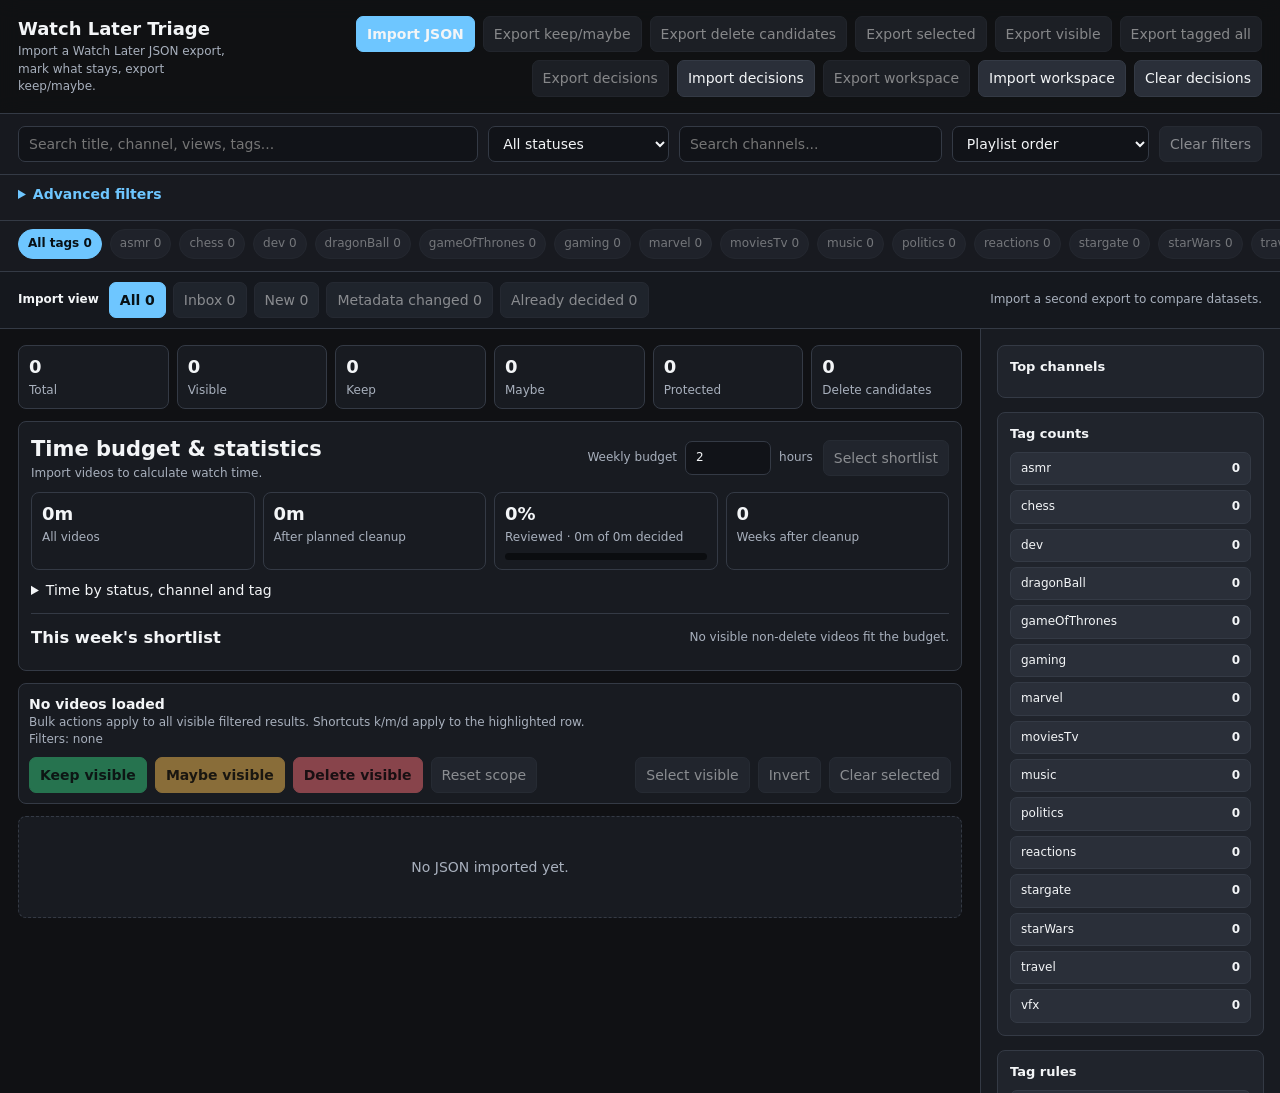
==== commit b1df0488: "Add time budget and watch statistics" ====
--- a/index.html
+++ b/index.html
@@ -424,6 +424,108 @@
       font-size: 12px;
     }
 
+    .time-dashboard {
+      margin-bottom: 12px;
+      padding: 12px;
+      background: var(--panel);
+      border: 1px solid var(--border);
+      border-radius: 8px;
+    }
+
+    .time-dashboard-header,
+    .time-budget-controls,
+    .time-shortlist-header {
+      display: flex;
+      flex-wrap: wrap;
+      gap: 10px;
+      align-items: center;
+      justify-content: space-between;
+    }
+
+    .time-dashboard h2,
+    .time-dashboard h3 {
+      margin: 0;
+    }
+
+    .time-budget-controls label {
+      display: flex;
+      gap: 8px;
+      align-items: center;
+      color: var(--muted);
+      font-size: 12px;
+    }
+
+    .time-budget-controls input {
+      width: 86px;
+    }
+
+    .time-metrics {
+      display: grid;
+      grid-template-columns: repeat(4, minmax(130px, 1fr));
+      gap: 8px;
+      margin-top: 10px;
+    }
+
+    .time-progress {
+      height: 7px;
+      margin-top: 7px;
+      overflow: hidden;
+      background: #0b0d10;
+      border-radius: 99px;
+    }
+
+    .time-progress > span {
+      display: block;
+      height: 100%;
+      background: var(--accent);
+      border-radius: inherit;
+    }
+
+    .time-breakdowns {
+      margin-top: 10px;
+    }
+
+    .time-breakdown-grid {
+      display: grid;
+      grid-template-columns: repeat(3, minmax(0, 1fr));
+      gap: 12px;
+      margin-top: 10px;
+    }
+
+    .time-breakdown-list {
+      display: grid;
+      gap: 5px;
+      margin-top: 7px;
+    }
+
+    .time-breakdown-row {
+      display: grid;
+      grid-template-columns: minmax(0, 1fr) auto;
+      gap: 8px;
+      color: var(--muted);
+      font-size: 12px;
+    }
+
+    .time-breakdown-row span:first-child {
+      overflow: hidden;
+      text-overflow: ellipsis;
+      white-space: nowrap;
+    }
+
+    .time-shortlist {
+      margin-top: 12px;
+      padding-top: 12px;
+      border-top: 1px solid var(--border);
+    }
+
+    .time-shortlist-items {
+      display: grid;
+      gap: 4px;
+      margin-top: 8px;
+      color: var(--muted);
+      font-size: 12px;
+    }
+
     .bulkbar {
       display: flex;
       flex-wrap: wrap;
@@ -888,6 +990,11 @@
       .stats {
         grid-template-columns: repeat(2, minmax(90px, 1fr));
       }
+
+      .time-metrics,
+      .time-breakdown-grid {
+        grid-template-columns: repeat(2, minmax(0, 1fr));
+      }
     }
 
     @media (max-width: 680px) {
@@ -906,6 +1013,11 @@
 
       .advanced-filter-grid,
       .saved-view-bar {
+        grid-template-columns: 1fr;
+      }
+
+      .time-metrics,
+      .time-breakdown-grid {
         grid-template-columns: 1fr;
       }
 
@@ -1078,6 +1190,44 @@
           <div class="stat"><strong id="maybeCount">0</strong><span>Maybe</span></div>
           <div class="stat"><strong id="protectedCount">0</strong><span>Protected</span></div>
           <div class="stat"><strong id="deleteCount">0</strong><span>Delete candidates</span></div>
+        </section>
+
+        <section class="time-dashboard" aria-labelledby="timeDashboardTitle">
+          <div class="time-dashboard-header">
+            <div>
+              <h2 id="timeDashboardTitle">Time budget &amp; statistics</h2>
+              <div id="timeCoverage" class="scope-text">Import videos to calculate watch time.</div>
+            </div>
+            <div class="time-budget-controls">
+              <label>
+                Weekly budget
+                <input id="timeBudgetHours" type="number" min="0.25" max="168" step="0.25" value="2" inputmode="decimal">
+                hours
+              </label>
+              <button id="selectTimeShortlist" type="button">Select shortlist</button>
+            </div>
+          </div>
+          <div class="time-metrics">
+            <div class="stat"><strong id="totalDuration">0m</strong><span>All videos</span></div>
+            <div class="stat"><strong id="protectedDuration">0m</strong><span>After planned cleanup</span></div>
+            <div class="stat"><strong id="reviewProgress">0%</strong><span id="reviewProgressLabel">Reviewed</span><div class="time-progress"><span id="reviewProgressBar" style="width: 0%"></span></div></div>
+            <div class="stat"><strong id="budgetCoverage">0</strong><span>Weeks after cleanup</span></div>
+          </div>
+          <details class="time-breakdowns">
+            <summary>Time by status, channel and tag</summary>
+            <div class="time-breakdown-grid">
+              <div><strong>Statuses</strong><div id="timeByStatus" class="time-breakdown-list"></div></div>
+              <div><strong>Top channels</strong><div id="timeByChannel" class="time-breakdown-list"></div></div>
+              <div><strong>Top tags</strong><div id="timeByTag" class="time-breakdown-list"></div></div>
+            </div>
+          </details>
+          <div class="time-shortlist">
+            <div class="time-shortlist-header">
+              <h3>This week's shortlist</h3>
+              <span id="timeShortlistSummary" class="scope-text">No videos available.</span>
+            </div>
+            <div id="timeShortlistItems" class="time-shortlist-items"></div>
+          </div>
         </section>
 
         <section class="bulkbar" aria-label="Bulk actions">
@@ -1249,6 +1399,7 @@
     const CHANNEL_RULES_STORAGE_KEY = "watchlater-triage-channel-rules-v1";
     const SAVED_VIEWS_STORAGE_KEY = "watchlater-triage-saved-views-v1";
     const DATASET_BASELINE_STORAGE_KEY = "watchlater-triage-dataset-baseline-v1";
+    const TIME_BUDGET_STORAGE_KEY = "watchlater-triage-time-budget-hours-v1";
     const PAGE_SIZE = 220;
     const BULK_CONFIRM_THRESHOLD = 100;
     const MAX_HISTORY_ENTRIES = 20;
@@ -1290,6 +1441,7 @@
       editingVideoId: "",
       editingRuleName: "",
       editingChannelRuleId: "",
+      timeBudgetHours: normalizeTimeBudgetHours(localStorage.getItem(TIME_BUDGET_STORAGE_KEY)),
     };
 
     const els = {
@@ -1334,6 +1486,20 @@
       maybeCount: document.getElementById("maybeCount"),
       protectedCount: document.getElementById("protectedCount"),
       deleteCount: document.getElementById("deleteCount"),
+      timeCoverage: document.getElementById("timeCoverage"),
+      timeBudgetHours: document.getElementById("timeBudgetHours"),
+      selectTimeShortlist: document.getElementById("selectTimeShortlist"),
+      totalDuration: document.getElementById("totalDuration"),
+      protectedDuration: document.getElementById("protectedDuration"),
+      reviewProgress: document.getElementById("reviewProgress"),
+      reviewProgressLabel: document.getElementById("reviewProgressLabel"),
+      reviewProgressBar: document.getElementById("reviewProgressBar"),
+      budgetCoverage: document.getElementById("budgetCoverage"),
+      timeByStatus: document.getElementById("timeByStatus"),
+      timeByChannel: document.getElementById("timeByChannel"),
+      timeByTag: document.getElementById("timeByTag"),
+      timeShortlistSummary: document.getElementById("timeShortlistSummary"),
+      timeShortlistItems: document.getElementById("timeShortlistItems"),
       scopeLabel: document.getElementById("scopeLabel"),
       scopeHint: document.getElementById("scopeHint"),
       activeFilters: document.getElementById("activeFilters"),
@@ -1391,6 +1557,7 @@
     init();
 
     function init() {
+      els.timeBudgetHours.value = state.timeBudgetHours;
       renderBadgeOptions();
       renderTagFilters();
       renderSavedViews();
@@ -1448,6 +1615,9 @@
       els.saveView.addEventListener("click", saveCurrentView);
       els.deleteView.addEventListener("click", deleteCurrentView);
       els.clearFilters.addEventListener("click", clearFilters);
+      els.timeBudgetHours.addEventListener("input", handleTimeBudgetInput);
+      els.timeBudgetHours.addEventListener("change", updateTimeBudget);
+      els.selectTimeShortlist.addEventListener("click", selectSuggestedShortlist);
       els.datasetViews.addEventListener("click", event => {
         const button = event.target.closest("[data-dataset-view]");
         if (!button || button.disabled) return;
@@ -1934,6 +2104,7 @@
     function render(options = {}) {
       ensureCurrentVisible();
       renderStats();
+      renderTimeDashboard();
       renderVideoList();
       renderSidebar();
       renderHistory();
@@ -1990,6 +2161,199 @@
       const counts = { unreviewed: 0, keep: 0, maybe: 0, delete: 0 };
       for (const video of videos) counts[getStatus(video.videoId)]++;
       return counts;
+    }
+
+    function normalizeTimeBudgetHours(value) {
+      const hours = Number(value);
+      if (!Number.isFinite(hours) || hours <= 0) return 2;
+      return Math.min(168, Math.max(0.25, Math.round(hours * 4) / 4));
+    }
+
+    function getMappedDecision(decisions, videoId) {
+      return normalizeDecision(decisions?.[videoId] || {});
+    }
+
+    function calculateDurationStats(videos, decisions) {
+      const summary = {
+        totalCount: 0,
+        knownCount: 0,
+        unknownCount: 0,
+        totalSeconds: 0,
+        decidedCount: 0,
+        decidedSeconds: 0,
+        protectedSeconds: 0,
+        byStatus: {},
+        byChannel: {},
+        byTag: {},
+      };
+
+      for (const video of Array.isArray(videos) ? videos : []) {
+        if (!video?.videoId) continue;
+        summary.totalCount++;
+        const decision = getMappedDecision(decisions, video.videoId);
+        const status = decision.status;
+        const seconds = finiteNumberOrNull(video.durationSeconds);
+        if (status !== "unreviewed") summary.decidedCount++;
+        if (seconds === null || seconds < 0) {
+          summary.unknownCount++;
+          continue;
+        }
+
+        summary.knownCount++;
+        summary.totalSeconds += seconds;
+        if (status !== "unreviewed") summary.decidedSeconds += seconds;
+        if (status === "keep" || status === "maybe") summary.protectedSeconds += seconds;
+        addDurationGroup(summary.byStatus, status, seconds);
+        addDurationGroup(summary.byChannel, String(video.channel || "(unknown)"), seconds);
+        const tags = Array.from(new Set([
+          ...normalizeTags(video.suggestedTags),
+          ...normalizeTags(decision.tags),
+        ]));
+        tags.forEach(tag => addDurationGroup(summary.byTag, tag, seconds));
+      }
+
+      return summary;
+    }
+
+    function addDurationGroup(groups, name, seconds) {
+      if (!groups[name]) groups[name] = { count: 0, seconds: 0 };
+      groups[name].count++;
+      groups[name].seconds += seconds;
+    }
+
+    function getSortedDurationGroups(groups) {
+      return Object.entries(groups || {})
+        .map(([name, value]) => ({ name, count: value.count, seconds: value.seconds }))
+        .sort((a, b) => b.seconds - a.seconds || b.count - a.count || a.name.localeCompare(b.name));
+    }
+
+    function buildTimeBudgetShortlist(videos, decisions, budgetSeconds) {
+      const budget = Math.max(0, Number(budgetSeconds) || 0);
+      const priorities = { keep: 0, maybe: 1, unreviewed: 2 };
+      const candidates = (Array.isArray(videos) ? videos : [])
+        .map((video, order) => ({
+          video,
+          order,
+          status: getMappedDecision(decisions, video?.videoId).status,
+          seconds: finiteNumberOrNull(video?.durationSeconds),
+        }))
+        .filter(item => item.video?.videoId
+          && item.seconds !== null
+          && item.seconds > 0
+          && !item.video.isUnavailable
+          && item.status !== "delete")
+        .sort((a, b) => (priorities[a.status] ?? 3) - (priorities[b.status] ?? 3)
+          || a.seconds - b.seconds
+          || a.order - b.order);
+      const selected = [];
+      let totalSeconds = 0;
+      for (const candidate of candidates) {
+        if (totalSeconds + candidate.seconds > budget) continue;
+        selected.push(candidate.video);
+        totalSeconds += candidate.seconds;
+      }
+      return { videos: selected, totalSeconds, budgetSeconds: budget };
+    }
+
+    function formatDuration(seconds) {
+      const totalMinutes = Math.max(0, Math.round((Number(seconds) || 0) / 60));
+      const days = Math.floor(totalMinutes / 1440);
+      const hours = Math.floor((totalMinutes % 1440) / 60);
+      const minutes = totalMinutes % 60;
+      if (days) return `${days}d ${hours}h`;
+      if (hours) return `${hours}h ${minutes}m`;
+      return `${minutes}m`;
+    }
+
+    function updateTimeBudget() {
+      state.timeBudgetHours = normalizeTimeBudgetHours(els.timeBudgetHours.value);
+      els.timeBudgetHours.value = state.timeBudgetHours;
+      localStorage.setItem(TIME_BUDGET_STORAGE_KEY, String(state.timeBudgetHours));
+      renderTimeDashboard();
+    }
+
+    function handleTimeBudgetInput() {
+      const hours = Number(els.timeBudgetHours.value);
+      if (!Number.isFinite(hours) || hours <= 0) return;
+      state.timeBudgetHours = Math.min(168, hours);
+      localStorage.setItem(TIME_BUDGET_STORAGE_KEY, String(state.timeBudgetHours));
+      renderTimeDashboard();
+    }
+
+    function getCurrentTimeShortlist() {
+      return buildTimeBudgetShortlist(
+        getFilteredVideos(),
+        state.decisions,
+        state.timeBudgetHours * 3600,
+      );
+    }
+
+    function selectSuggestedShortlist() {
+      const shortlist = getCurrentTimeShortlist();
+      if (!shortlist.videos.length) {
+        showToast("No visible non-delete videos fit the weekly time budget.");
+        return;
+      }
+      state.selectedIds = new Set(shortlist.videos.map(video => video.videoId));
+      state.currentId = shortlist.videos[0].videoId;
+      render();
+      showToast(`Selected ${shortlist.videos.length} videos (${formatDuration(shortlist.totalSeconds)}).`);
+    }
+
+    function renderTimeDashboard() {
+      const stats = calculateDurationStats(state.videos, state.decisions);
+      const reviewPercent = stats.totalCount ? Math.round(stats.decidedCount / stats.totalCount * 100) : 0;
+      const weeklySeconds = state.timeBudgetHours * 3600;
+      const weeks = weeklySeconds ? stats.protectedSeconds / weeklySeconds : 0;
+      const shortlist = getCurrentTimeShortlist();
+
+      els.totalDuration.textContent = formatDuration(stats.totalSeconds);
+      els.protectedDuration.textContent = formatDuration(stats.protectedSeconds);
+      els.reviewProgress.textContent = `${reviewPercent}%`;
+      els.reviewProgressLabel.textContent = `Reviewed · ${formatDuration(stats.decidedSeconds)} of ${formatDuration(stats.totalSeconds)} decided`;
+      els.reviewProgressBar.style.width = `${reviewPercent}%`;
+      els.budgetCoverage.textContent = weeks < 0.1 ? "0" : weeks.toFixed(weeks >= 10 ? 0 : 1);
+      els.timeCoverage.textContent = state.videos.length
+        ? `Duration available for ${stats.knownCount} of ${stats.totalCount} videos${stats.unknownCount ? `; ${stats.unknownCount} unknown.` : "."}`
+        : "Import videos to calculate watch time.";
+      els.timeBudgetHours.value = state.timeBudgetHours;
+      els.selectTimeShortlist.disabled = !shortlist.videos.length;
+      els.timeShortlistSummary.textContent = shortlist.videos.length
+        ? `${shortlist.videos.length} visible non-delete videos · ${formatDuration(shortlist.totalSeconds)} of ${formatDuration(shortlist.budgetSeconds)}`
+        : "No visible non-delete videos fit the budget.";
+
+      const preview = shortlist.videos.slice(0, 5).map(video => {
+        const item = document.createElement("div");
+        item.textContent = `${video.title || "(untitled)"} · ${formatDuration(video.durationSeconds)}`;
+        return item;
+      });
+      if (shortlist.videos.length > preview.length) {
+        const more = document.createElement("div");
+        more.textContent = `…and ${shortlist.videos.length - preview.length} more.`;
+        preview.push(more);
+      }
+      els.timeShortlistItems.replaceChildren(...preview);
+
+      renderDurationGroups(els.timeByStatus, ["keep", "maybe", "delete", "unreviewed"].map(name => ({
+        name,
+        ...(stats.byStatus[name] || { count: 0, seconds: 0 }),
+      })));
+      renderDurationGroups(els.timeByChannel, getSortedDurationGroups(stats.byChannel).slice(0, 10));
+      renderDurationGroups(els.timeByTag, getSortedDurationGroups(stats.byTag).slice(0, 10));
+    }
+
+    function renderDurationGroups(container, groups) {
+      const rows = groups.length ? groups.map(group => {
+        const row = document.createElement("div");
+        row.className = "time-breakdown-row";
+        const name = document.createElement("span");
+        name.textContent = `${group.name} (${group.count})`;
+        const duration = document.createElement("strong");
+        duration.textContent = formatDuration(group.seconds);
+        row.append(name, duration);
+        return row;
+      }) : [Object.assign(document.createElement("div"), { className: "scope-text", textContent: "No data." })];
+      container.replaceChildren(...rows);
     }
 
     function updateBulkLabels() {
@@ -3438,6 +3802,7 @@
         lastImport: state.lastImport,
         importComparison: state.importComparison,
         history: state.history,
+        timeBudgetHours: state.timeBudgetHours,
         ui: getWorkspaceUiState(),
       });
       downloadJson(`watchlater_workspace_${getDateStamp()}.json`, payload);
@@ -3458,6 +3823,7 @@
           lastImport: normalizePlainObject(workspace.lastImport),
           importComparison: normalizeImportComparison(workspace.importComparison),
           history: normalizeHistory(workspace.history),
+          timeBudgetHours: normalizeTimeBudgetHours(workspace.timeBudgetHours),
           ui: normalizeWorkspaceUi(workspace.ui),
         },
       };
@@ -3488,6 +3854,7 @@
         lastImport: normalizePlainObject(workspace.lastImport),
         importComparison: normalizeImportComparison(workspace.importComparison),
         history: normalizeHistory(workspace.history),
+        timeBudgetHours: normalizeTimeBudgetHours(workspace.timeBudgetHours),
         ui: normalizeWorkspaceUi(workspace.ui),
       };
     }
@@ -3532,6 +3899,7 @@
         state.savedViews = incoming.savedViews;
         state.lastImport = incoming.lastImport;
         state.importComparison = incoming.importComparison;
+        state.timeBudgetHours = incoming.timeBudgetHours;
         state.decisions = incoming.decisions;
         state.videos = dedupeVideos(incoming.videos)
           .map(video => enrichVideo(video))
@@ -3548,6 +3916,7 @@
         saveStoredJson(USER_RULES_STORAGE_KEY, state.userRules);
         saveStoredJson(CHANNEL_RULES_STORAGE_KEY, state.channelRules);
         saveStoredJson(SAVED_VIEWS_STORAGE_KEY, state.savedViews);
+        localStorage.setItem(TIME_BUDGET_STORAGE_KEY, String(state.timeBudgetHours));
         saveHistory();
         applyWorkspaceUi(incoming.ui);
         populateChannels();
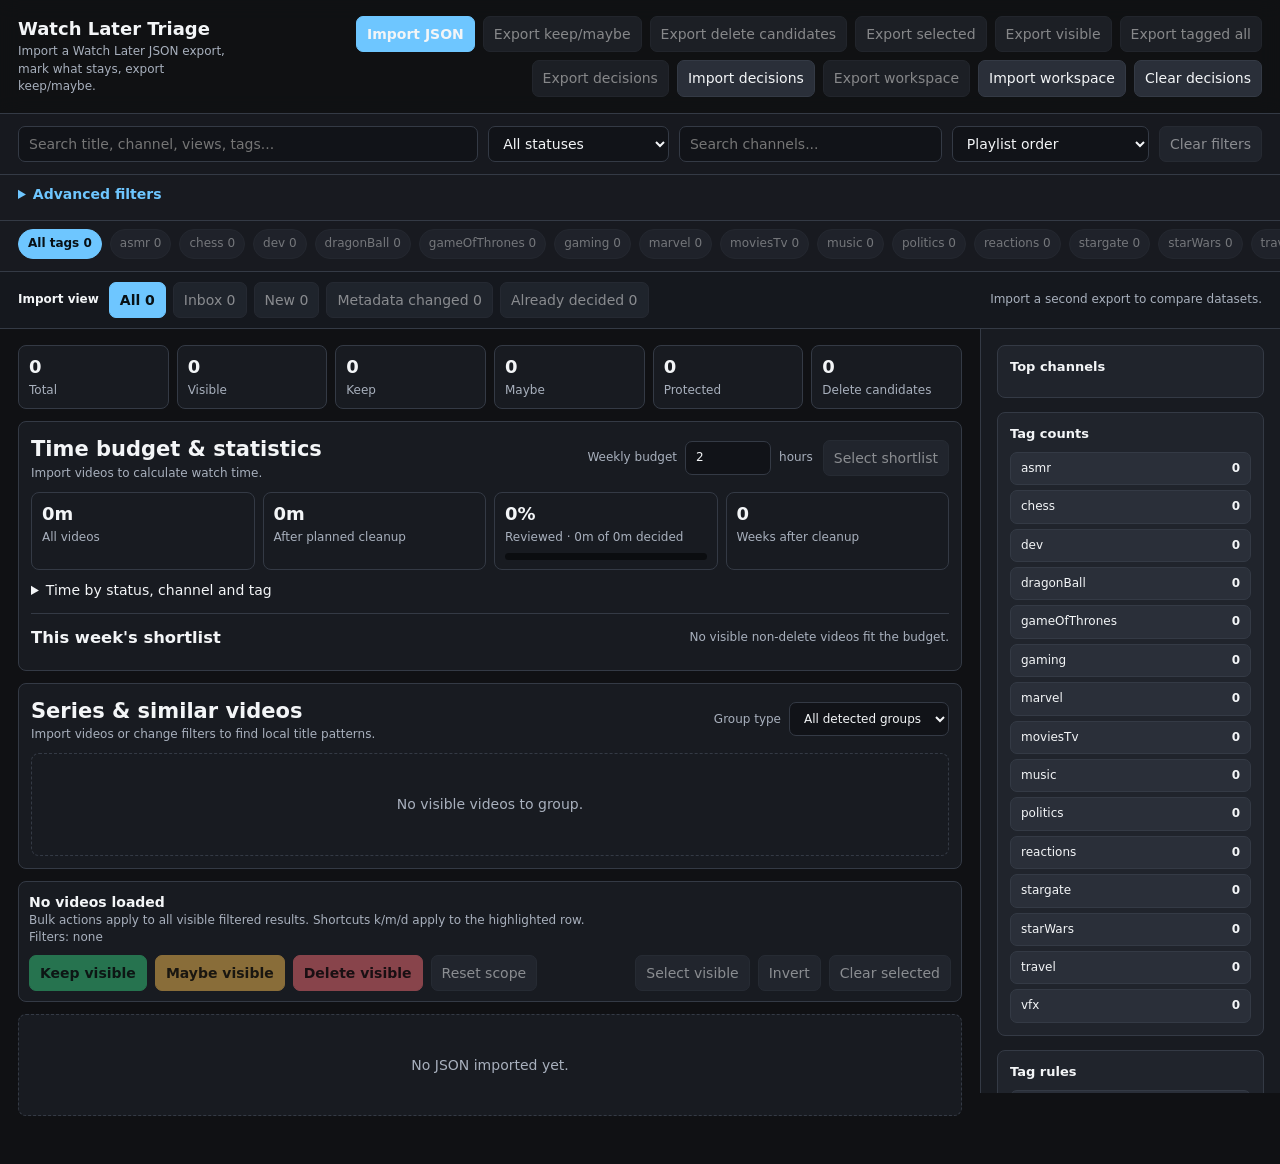
==== commit 41c785f6: "Add series and similar video grouping" ====
--- a/index.html
+++ b/index.html
@@ -524,6 +524,117 @@
       margin-top: 8px;
       color: var(--muted);
       font-size: 12px;
+    }
+
+    .group-dashboard {
+      margin-bottom: 12px;
+      padding: 12px;
+      background: var(--panel);
+      border: 1px solid var(--border);
+      border-radius: 8px;
+    }
+
+    .group-dashboard-header,
+    .video-group-header,
+    .video-group-actions {
+      display: flex;
+      flex-wrap: wrap;
+      gap: 8px;
+      align-items: center;
+      justify-content: space-between;
+    }
+
+    .group-dashboard h2,
+    .video-group-card h3 {
+      margin: 0;
+    }
+
+    .group-dashboard-controls {
+      display: flex;
+      gap: 8px;
+      align-items: center;
+      color: var(--muted);
+      font-size: 12px;
+    }
+
+    .group-dashboard-controls select {
+      width: auto;
+      min-width: 160px;
+    }
+
+    .video-groups {
+      display: grid;
+      gap: 10px;
+      margin-top: 10px;
+    }
+
+    .video-group-card {
+      padding: 10px;
+      background: #14171c;
+      border: 1px solid var(--border);
+      border-radius: 8px;
+    }
+
+    .group-type-badge {
+      display: inline-flex;
+      margin-left: 7px;
+      border: 1px solid #2d6285;
+      border-radius: 999px;
+      padding: 2px 7px;
+      color: #bce4ff;
+      background: #172c3a;
+      font-size: 10px;
+      font-weight: 750;
+      text-transform: uppercase;
+      vertical-align: middle;
+    }
+
+    .group-member-list {
+      display: grid;
+      gap: 5px;
+      margin: 9px 0;
+    }
+
+    .group-member {
+      display: grid;
+      grid-template-columns: auto minmax(0, 1fr) auto;
+      gap: 8px;
+      align-items: center;
+      padding: 6px 8px;
+      background: #0f1115;
+      border: 1px solid #2a3039;
+      border-radius: 6px;
+      font-size: 12px;
+    }
+
+    .group-member-title {
+      min-width: 0;
+      overflow: hidden;
+      text-overflow: ellipsis;
+      white-space: nowrap;
+    }
+
+    .group-member-meta,
+    .group-member-status {
+      color: var(--muted);
+      white-space: nowrap;
+    }
+
+    .video-group-actions {
+      justify-content: flex-start;
+      padding-top: 9px;
+      border-top: 1px solid var(--border);
+    }
+
+    .video-group-actions button {
+      min-height: 30px;
+      padding: 5px 8px;
+      font-size: 12px;
+    }
+
+    .show-more-groups {
+      width: 100%;
+      margin-top: 10px;
     }
 
     .bulkbar {
@@ -1230,6 +1341,26 @@
           </div>
         </section>
 
+        <section class="group-dashboard" aria-labelledby="groupDashboardTitle">
+          <div class="group-dashboard-header">
+            <div>
+              <h2 id="groupDashboardTitle">Series &amp; similar videos</h2>
+              <div id="groupSummary" class="scope-text">Import videos to find local title patterns.</div>
+            </div>
+            <label class="group-dashboard-controls">
+              Group type
+              <select id="groupTypeFilter">
+                <option value="all">All detected groups</option>
+                <option value="series">Series / episodes</option>
+                <option value="similar">Similar titles</option>
+                <option value="duplicate">Probable duplicates</option>
+              </select>
+            </label>
+          </div>
+          <div id="videoGroups" class="video-groups"></div>
+          <button id="showMoreGroups" class="show-more-groups" type="button" hidden>Show more groups</button>
+        </section>
+
         <section class="bulkbar" aria-label="Bulk actions">
           <div>
             <strong id="scopeLabel">No videos loaded</strong>
@@ -1284,7 +1415,7 @@
         <section class="panel">
           <h2>Workspace history</h2>
           <div class="workspace-actions">
-            <button id="undoBulk" type="button">Undo last bulk/rule change</button>
+            <button id="undoBulk" type="button">Undo last bulk/rule/group change</button>
           </div>
           <div id="historyList" class="history-list"></div>
         </section>
@@ -1403,6 +1534,11 @@
     const PAGE_SIZE = 220;
     const BULK_CONFIRM_THRESHOLD = 100;
     const MAX_HISTORY_ENTRIES = 20;
+    const GROUPING_STOP_WORDS = new Set([
+      "a", "an", "and", "at", "by", "for", "from", "in", "of", "on", "or", "the", "to", "vs", "with",
+      "del", "de", "der", "die", "das", "el", "la", "le", "les", "un", "una", "und", "y",
+      "official", "video", "audio", "hd", "uhd", "full",
+    ]);
     const RULES = {
       reactions: ["reaction", "reacts", "first time watching", "group reaction", "movie reaction", "episode reaction", "watching for the first time", "after show reacts", "#strugglenation", "blind wave", "reel rejects", "the normies", "holden & jen", "kat & sonny", "the 354 squad", "sean tanktop", "mary cherry", "just stef", "alyska"],
       marvel: ["marvel", "mcu", "daredevil", "punisher", "spider-noir", "spider noir", "spider-man", "spiderman", "captain america", "black panther", "ant-man", "wakanda", "avengers", "loki", "thor", "wanda", "deadpool", "x-men", "fantastic four", "moon knight", "hawkeye", "she-hulk", "doctor strange", "iron man", "secret invasion"],
@@ -1442,6 +1578,10 @@
       editingRuleName: "",
       editingChannelRuleId: "",
       timeBudgetHours: normalizeTimeBudgetHours(localStorage.getItem(TIME_BUDGET_STORAGE_KEY)),
+      groupType: "all",
+      renderedGroupCount: 20,
+      groupCacheKey: "",
+      groupCache: [],
     };
 
     const els = {
@@ -1500,6 +1640,10 @@
       timeByTag: document.getElementById("timeByTag"),
       timeShortlistSummary: document.getElementById("timeShortlistSummary"),
       timeShortlistItems: document.getElementById("timeShortlistItems"),
+      groupSummary: document.getElementById("groupSummary"),
+      groupTypeFilter: document.getElementById("groupTypeFilter"),
+      videoGroups: document.getElementById("videoGroups"),
+      showMoreGroups: document.getElementById("showMoreGroups"),
       scopeLabel: document.getElementById("scopeLabel"),
       scopeHint: document.getElementById("scopeHint"),
       activeFilters: document.getElementById("activeFilters"),
@@ -1618,6 +1762,15 @@
       els.timeBudgetHours.addEventListener("input", handleTimeBudgetInput);
       els.timeBudgetHours.addEventListener("change", updateTimeBudget);
       els.selectTimeShortlist.addEventListener("click", selectSuggestedShortlist);
+      els.groupTypeFilter.addEventListener("change", () => {
+        state.groupType = els.groupTypeFilter.value;
+        state.renderedGroupCount = 20;
+        renderVideoGroups();
+      });
+      els.showMoreGroups.addEventListener("click", () => {
+        state.renderedGroupCount += 20;
+        renderVideoGroups();
+      });
       els.datasetViews.addEventListener("click", event => {
         const button = event.target.closest("[data-dataset-view]");
         if (!button || button.disabled) return;
@@ -1933,6 +2086,7 @@
     function handleFilterChange() {
       state.activeSavedViewId = "";
       state.renderedCount = PAGE_SIZE;
+      state.renderedGroupCount = 20;
       renderSavedViews();
       renderTagFilters();
       renderChannelMenu();
@@ -2063,6 +2217,460 @@
         .toLowerCase();
     }
 
+    function normalizeGroupingTitle(value) {
+      return String(value || "")
+        .normalize("NFKD")
+        .replace(/\p{M}+/gu, "")
+        .toLowerCase()
+        .replace(/&/g, " and ")
+        .replace(/[^\p{L}\p{N}#]+/gu, " ")
+        .replace(/\s+/g, " ")
+        .trim();
+    }
+
+    function normalizeDuplicateTitle(value) {
+      return normalizeGroupingTitle(value)
+        .replace(/\b(?:official|music|lyric|lyrics|video|audio|hd|hq|uhd|4k|8k|1080p|720p|reupload|reuploaded|remaster|remastered)\b/gu, " ")
+        .replace(/\s+/g, " ")
+        .trim();
+    }
+
+    function getSeriesSignature(video) {
+      const title = normalizeGroupingTitle(video?.title);
+      if (!title) return null;
+      const patterns = [
+        { regex: /\bs(?:eason)?\s*0*(\d{1,3})\s*e(?:p(?:isode)?)?\s*0*(\d{1,4})\b/u, season: 1, episode: 2 },
+        { regex: /\b0*(\d{1,3})\s*x\s*0*(\d{1,4})\b/u, season: 1, episode: 2 },
+        { regex: /\bseason\s*0*(\d{1,3})\s*(?:episode|ep)\s*0*(\d{1,4})\b/u, season: 1, episode: 2 },
+        { regex: /\b(?:episode|ep|part|pt|chapter)\s*#?\s*0*(\d{1,4})\b/u, episode: 1 },
+        { regex: /(?:^|\s)#\s*0*(\d{1,4})\b/u, episode: 1 },
+      ];
+
+      let match = null;
+      let pattern = null;
+      for (const candidate of patterns) {
+        match = title.match(candidate.regex);
+        if (match) {
+          pattern = candidate;
+          break;
+        }
+      }
+
+      if (!match) {
+        const trailing = title.match(/\b0*(\d{1,3})\s*$/u);
+        const number = trailing ? Number(trailing[1]) : null;
+        if (!trailing || (number >= 1900 && number <= 2099)) return null;
+        match = trailing;
+        pattern = { regex: /\b0*(\d{1,3})\s*$/u, episode: 1 };
+      }
+
+      const base = title.replace(pattern.regex, " ").replace(/\s+/g, " ").trim();
+      const meaningful = getSimilarityTokens(base);
+      if (!base || !meaningful.length || base.length < 3) return null;
+      const channel = normalizeGroupingTitle(video?.channel) || "unknown channel";
+      return {
+        key: `${channel}|${base}`,
+        base,
+        season: pattern.season ? Number(match[pattern.season]) : 0,
+        episode: pattern.episode ? Number(match[pattern.episode]) : 0,
+      };
+    }
+
+    function getSimilarityTokens(value) {
+      return Array.from(new Set(normalizeDuplicateTitle(value)
+        .split(" ")
+        .filter(token => token.length >= 2 && !/^\d+$/u.test(token) && !GROUPING_STOP_WORDS.has(token))));
+    }
+
+    function calculateTitleSimilarity(left, right) {
+      const leftTokens = Array.isArray(left) ? left : getSimilarityTokens(left);
+      const rightTokens = Array.isArray(right) ? right : getSimilarityTokens(right);
+      if (!leftTokens.length || !rightTokens.length) return 0;
+      const rightSet = new Set(rightTokens);
+      const intersection = leftTokens.filter(token => rightSet.has(token)).length;
+      if (intersection < 2) return 0;
+      const dice = (2 * intersection) / (leftTokens.length + rightTokens.length);
+      const containment = intersection / Math.min(leftTokens.length, rightTokens.length);
+      const balance = Math.min(leftTokens.length, rightTokens.length) / Math.max(leftTokens.length, rightTokens.length);
+      return Math.max(dice, containment * (0.75 + 0.25 * balance));
+    }
+
+    function createGroupId(type, members) {
+      const source = `${type}:${members.map(video => video.videoId).sort().join("|")}`;
+      let hash = 2166136261;
+      for (let index = 0; index < source.length; index++) {
+        hash ^= source.charCodeAt(index);
+        hash = Math.imul(hash, 16777619);
+      }
+      return `${type}-${(hash >>> 0).toString(36)}`;
+    }
+
+    function getRepresentativeTitle(members) {
+      return [...members]
+        .map(video => String(video.title || "").trim())
+        .filter(Boolean)
+        .sort((a, b) => a.length - b.length || a.localeCompare(b))[0] || "Untitled group";
+    }
+
+    function formatGroupLabel(value) {
+      const text = String(value || "").trim();
+      return text ? text[0].toUpperCase() + text.slice(1) : "Untitled group";
+    }
+
+    function getCommonTitleWords(members) {
+      const tokenLists = members.map(video => getSimilarityTokens(video.title));
+      if (!tokenLists.length) return "";
+      const common = tokenLists[0].filter(token => tokenLists.every(tokens => tokens.includes(token)));
+      return common.slice(0, 8).join(" ");
+    }
+
+    function buildSeriesGroups(videos) {
+      const buckets = new Map();
+      for (const video of videos) {
+        const signature = getSeriesSignature(video);
+        if (!signature) continue;
+        if (!buckets.has(signature.key)) buckets.set(signature.key, []);
+        buckets.get(signature.key).push({ video, signature });
+      }
+      const groups = [];
+      for (const items of buckets.values()) {
+        if (items.length < 2) continue;
+        items.sort((a, b) => a.signature.season - b.signature.season
+          || a.signature.episode - b.signature.episode
+          || (a.video.index || 0) - (b.video.index || 0));
+        const members = items.map(item => item.video);
+        groups.push({
+          type: "series",
+          label: formatGroupLabel(items[0].signature.base),
+          reason: `Same channel and episode/title-number pattern`,
+          members,
+        });
+      }
+      return groups;
+    }
+
+    function buildDuplicateGroups(videos) {
+      const buckets = new Map();
+      for (const video of videos) {
+        const fingerprint = normalizeDuplicateTitle(video.title);
+        const tokens = fingerprint.split(" ").filter(Boolean);
+        if (fingerprint.length < 8 || tokens.length < 2) continue;
+        if (!buckets.has(fingerprint)) buckets.set(fingerprint, []);
+        buckets.get(fingerprint).push(video);
+      }
+      return Array.from(buckets.entries())
+        .filter(([, members]) => members.length >= 2)
+        .map(([, members]) => {
+          const channels = new Set(members.map(video => normalizeGroupingTitle(video.channel)).filter(Boolean));
+          return {
+            type: "duplicate",
+            label: getRepresentativeTitle(members),
+            reason: channels.size > 1
+              ? `Same normalized title across ${channels.size} channels; possible reupload`
+              : "Same normalized title; possible duplicate or reupload",
+            members: [...members].sort((a, b) => (a.index || 0) - (b.index || 0)),
+          };
+        });
+    }
+
+    function buildSimilarTitleGroups(videos) {
+      const channelBuckets = new Map();
+      for (const video of videos) {
+        const channel = normalizeGroupingTitle(video.channel) || "unknown channel";
+        const tokens = getSimilarityTokens(video.title);
+        if (tokens.length < 3) continue;
+        if (!channelBuckets.has(channel)) channelBuckets.set(channel, []);
+        channelBuckets.get(channel).push({ video, tokens });
+      }
+
+      const groups = [];
+      for (const items of channelBuckets.values()) {
+        if (items.length < 2) continue;
+        const parent = items.map((_, index) => index);
+        const find = index => {
+          let current = index;
+          while (parent[current] !== current) {
+            parent[current] = parent[parent[current]];
+            current = parent[current];
+          }
+          return current;
+        };
+        const union = (left, right) => {
+          const leftRoot = find(left);
+          const rightRoot = find(right);
+          if (leftRoot !== rightRoot) parent[rightRoot] = leftRoot;
+        };
+        const inverted = new Map();
+        items.forEach((item, index) => item.tokens.forEach(token => {
+          if (!inverted.has(token)) inverted.set(token, []);
+          inverted.get(token).push(index);
+        }));
+        const pairKeys = new Set();
+        for (const indexes of inverted.values()) {
+          if (indexes.length > Math.max(40, Math.ceil(items.length * 0.4))) continue;
+          for (let left = 0; left < indexes.length; left++) {
+            for (let right = left + 1; right < indexes.length; right++) {
+              pairKeys.add(`${indexes[left]}:${indexes[right]}`);
+            }
+          }
+        }
+        for (const key of pairKeys) {
+          const [left, right] = key.split(":").map(Number);
+          if (calculateTitleSimilarity(items[left].tokens, items[right].tokens) >= 0.74) union(left, right);
+        }
+        const components = new Map();
+        items.forEach((item, index) => {
+          const root = find(index);
+          if (!components.has(root)) components.set(root, []);
+          components.get(root).push(item.video);
+        });
+        for (const members of components.values()) {
+          if (members.length < 2) continue;
+          members.sort((a, b) => (a.index || 0) - (b.index || 0));
+          groups.push({
+            type: "similar",
+            label: formatGroupLabel(getCommonTitleWords(members) || getRepresentativeTitle(members)),
+            reason: "Strong title-word overlap within the same channel",
+            members,
+          });
+        }
+      }
+      return groups;
+    }
+
+    function buildVideoGroups(videos) {
+      const uniqueVideos = dedupeVideos(Array.isArray(videos) ? videos : []).filter(video => video?.videoId);
+      const candidates = [
+        ...buildDuplicateGroups(uniqueVideos),
+        ...buildSeriesGroups(uniqueVideos),
+        ...buildSimilarTitleGroups(uniqueVideos),
+      ];
+      const typePriority = { duplicate: 0, series: 1, similar: 2 };
+      const byMembers = new Map();
+      for (const candidate of candidates) {
+        const memberKey = candidate.members.map(video => video.videoId).sort().join("|");
+        const existing = byMembers.get(memberKey);
+        if (!existing || typePriority[candidate.type] < typePriority[existing.type]) byMembers.set(memberKey, candidate);
+      }
+      return Array.from(byMembers.values())
+        .map(group => ({ ...group, id: createGroupId(group.type, group.members) }))
+        .sort((a, b) => typePriority[a.type] - typePriority[b.type]
+          || b.members.length - a.members.length
+          || a.label.localeCompare(b.label));
+    }
+
+    function chooseGroupWinner(group, strategy) {
+      const members = Array.isArray(group?.members) ? group.members.filter(video => video?.videoId) : [];
+      if (!members.length) return null;
+      const ranked = members.map((video, order) => {
+        const value = strategy === "most-viewed"
+          ? (finiteNumberOrNull(video.viewCountApprox) ?? parseApproximateViewCount(video.views))
+          : parseApproximateAgeDays(video.uploaded);
+        return { video, order, value };
+      }).filter(item => item.value !== null && Number.isFinite(item.value));
+      if (!ranked.length) return null;
+      ranked.sort((a, b) => strategy === "most-viewed"
+        ? b.value - a.value || a.order - b.order
+        : a.value - b.value || a.order - b.order);
+      return ranked[0].video;
+    }
+
+    function getCurrentVideoGroups() {
+      const videos = getFilteredVideos();
+      const cacheKey = videos.map(video => `${video.videoId}\u001f${video.title || ""}\u001f${video.channel || ""}`).join("\u001e");
+      if (state.groupCacheKey !== cacheKey) {
+        state.groupCacheKey = cacheKey;
+        state.groupCache = buildVideoGroups(videos);
+      }
+      return state.groupCache;
+    }
+
+    function renderVideoGroups() {
+      const visibleVideos = getFilteredVideos();
+      const allGroups = getCurrentVideoGroups();
+      const groupedIds = new Set(allGroups.flatMap(group => group.members.map(video => video.videoId)));
+      const groups = state.groupType === "all"
+        ? allGroups
+        : allGroups.filter(group => group.type === state.groupType);
+      const typeCounts = allGroups.reduce((counts, group) => {
+        counts[group.type] = (counts[group.type] || 0) + 1;
+        return counts;
+      }, {});
+
+      els.groupTypeFilter.value = state.groupType;
+      els.groupSummary.textContent = visibleVideos.length
+        ? `${allGroups.length} groups covering ${groupedIds.size} of ${visibleVideos.length} visible videos · ${typeCounts.series || 0} series · ${typeCounts.similar || 0} similar · ${typeCounts.duplicate || 0} probable duplicates.`
+        : "Import videos or change filters to find local title patterns.";
+
+      if (!groups.length) {
+        const empty = document.createElement("div");
+        empty.className = "empty";
+        empty.textContent = visibleVideos.length
+          ? "No groups of this type were detected in the current visible scope."
+          : "No visible videos to group.";
+        els.videoGroups.replaceChildren(empty);
+        els.showMoreGroups.hidden = true;
+        return;
+      }
+
+      const rendered = groups.slice(0, state.renderedGroupCount).map(createVideoGroupCard);
+      els.videoGroups.replaceChildren(...rendered);
+      els.showMoreGroups.hidden = rendered.length >= groups.length;
+      els.showMoreGroups.textContent = `Show more groups (${rendered.length} / ${groups.length})`;
+    }
+
+    function createVideoGroupCard(group) {
+      const card = document.createElement("article");
+      card.className = "video-group-card";
+      card.dataset.groupType = group.type;
+
+      const header = document.createElement("div");
+      header.className = "video-group-header";
+      const heading = document.createElement("h3");
+      heading.textContent = group.label;
+      const typeBadge = document.createElement("span");
+      typeBadge.className = "group-type-badge";
+      typeBadge.textContent = ({ series: "Series", similar: "Similar", duplicate: "Probable duplicate" })[group.type] || group.type;
+      heading.appendChild(typeBadge);
+      const count = document.createElement("strong");
+      count.textContent = `${group.members.length} videos`;
+      header.append(heading, count);
+
+      const reason = document.createElement("div");
+      reason.className = "scope-text";
+      reason.textContent = `${group.reason}. Review every member below before applying a group action.`;
+
+      const members = document.createElement("div");
+      members.className = "group-member-list";
+      for (const video of group.members) {
+        const row = document.createElement("div");
+        row.className = "group-member";
+        const index = document.createElement("span");
+        index.className = "playlist-index";
+        index.textContent = `#${video.index || video.playlistIndex || "?"}`;
+        const title = document.createElement("a");
+        title.className = "group-member-title";
+        title.href = video.cleanUrl || video.url || "#";
+        title.target = "_blank";
+        title.rel = "noreferrer";
+        title.textContent = video.title || "(untitled)";
+        title.title = [video.channel, video.uploaded, video.views].filter(Boolean).join(" · ");
+        const status = document.createElement("span");
+        status.className = "group-member-status";
+        status.textContent = getStatus(video.videoId);
+        row.append(index, title, status);
+        members.appendChild(row);
+      }
+
+      const actions = document.createElement("div");
+      actions.className = "video-group-actions";
+      actions.append(
+        createGroupActionButton("Select group", () => selectVideoGroup(group)),
+        createGroupActionButton("Keep all", () => applyVideoGroupStatus(group, "keep"), "keep-button"),
+        createGroupActionButton("Maybe all", () => applyVideoGroupStatus(group, "maybe"), "maybe-button"),
+        createGroupActionButton("Delete all", () => applyVideoGroupStatus(group, "delete"), "danger"),
+        createGroupRecommendationButton(group, "newest", "Keep newest only"),
+        createGroupRecommendationButton(group, "most-viewed", "Keep most viewed only"),
+      );
+      card.append(header, reason, members, actions);
+      return card;
+    }
+
+    function createGroupActionButton(label, handler, className = "") {
+      const button = document.createElement("button");
+      button.type = "button";
+      button.textContent = label;
+      if (className) button.className = className;
+      button.addEventListener("click", handler);
+      return button;
+    }
+
+    function createGroupRecommendationButton(group, strategy, label) {
+      const winner = chooseGroupWinner(group, strategy);
+      const button = createGroupActionButton(label, () => applyGroupWinner(group, strategy));
+      button.disabled = !winner;
+      button.title = winner
+        ? `Keep “${winner.title || winner.videoId}” and mark the other group members delete`
+        : `No ${strategy === "newest" ? "upload age" : "view count"} data is available for this group`;
+      return button;
+    }
+
+    function selectVideoGroup(group) {
+      state.selectedIds = new Set(group.members.map(video => video.videoId));
+      state.currentId = group.members[0]?.videoId || state.currentId;
+      render();
+      showToast(`Selected ${group.members.length} videos from “${group.label}”.`);
+    }
+
+    function applyVideoGroupStatus(group, status) {
+      const changedIds = group.members
+        .map(video => video.videoId)
+        .filter(videoId => getStatus(videoId) !== status);
+      if (!changedIds.length) {
+        showToast(`Every video in this group is already ${status}.`);
+        return;
+      }
+      const protectedMatches = status === "delete"
+        ? getProtectedChannelMatches(state.videos, changedIds, state.channelRules)
+        : [];
+      if (status === "delete") {
+        const protectedChannels = Array.from(new Set(protectedMatches.map(match => match.channel)));
+        const warning = protectedMatches.length
+          ? `\n\nWarning: ${protectedMatches.length} videos belong to protected channels: ${protectedChannels.join(", ")}.`
+          : "";
+        if (!confirm(`Mark all ${changedIds.length} pending members of “${group.label}” as delete?${warning}`)) return;
+      }
+      if (!addHistoryEntry(`${group.label}: ${changedIds.length} group members → ${status}`, "similarity-group", changedIds)) {
+        showToast("Group change cancelled because the local safety snapshot could not be saved.");
+        return;
+      }
+      changedIds.forEach(videoId => setStatus(videoId, status, false));
+      saveDecisions();
+      state.selectedIds.clear();
+      render();
+      showToast(`Marked ${changedIds.length} group members as ${status}.`);
+    }
+
+    function applyGroupWinner(group, strategy) {
+      const winner = chooseGroupWinner(group, strategy);
+      if (!winner) {
+        showToast(`This group has no usable ${strategy === "newest" ? "upload age" : "view count"} data.`);
+        return;
+      }
+      const memberIds = group.members.map(video => video.videoId);
+      const loserIds = memberIds.filter(videoId => videoId !== winner.videoId);
+      const protectedMatches = getProtectedChannelMatches(state.videos, loserIds, state.channelRules);
+      const protectedChannels = Array.from(new Set(protectedMatches.map(match => match.channel)));
+      const warning = protectedMatches.length
+        ? `\n\nWarning: ${protectedMatches.length} videos that would be marked delete belong to protected channels: ${protectedChannels.join(", ")}.`
+        : "";
+      const strategyLabel = strategy === "newest" ? "newest" : "most viewed";
+      const ok = confirm([
+        `Keep only the ${strategyLabel} video in “${group.label}”?`,
+        "",
+        `Keep: ${winner.title || winner.videoId}`,
+        `Mark delete: ${loserIds.length} other group members.${warning}`,
+        "",
+        "A local undo snapshot will be created.",
+      ].join("\n"));
+      if (!ok) return;
+      const changedIds = memberIds.filter(videoId => getStatus(videoId) !== (videoId === winner.videoId ? "keep" : "delete"));
+      if (!changedIds.length) {
+        showToast("This recommendation is already applied.");
+        return;
+      }
+      if (!addHistoryEntry(`${group.label}: kept ${strategyLabel}, deleted ${loserIds.length}`, "similarity-group", changedIds)) {
+        showToast("Recommendation cancelled because the local safety snapshot could not be saved.");
+        return;
+      }
+      changedIds.forEach(videoId => setStatus(videoId, videoId === winner.videoId ? "keep" : "delete", false));
+      saveDecisions();
+      state.selectedIds.clear();
+      state.currentId = winner.videoId;
+      render();
+      showToast(`Kept “${winner.title || winner.videoId}” and marked ${loserIds.length} group members delete.`);
+    }
+
     function getSortedVideos(videos) {
       const sort = els.sortSelect.value;
       const copy = [...videos];
@@ -2105,6 +2713,7 @@
       ensureCurrentVisible();
       renderStats();
       renderTimeDashboard();
+      renderVideoGroups();
       renderVideoList();
       renderSidebar();
       renderHistory();
@@ -2381,7 +2990,7 @@
       els.exportVisible.disabled = !visible;
       els.exportDecisions.disabled = !Object.keys(state.decisions).length;
       els.exportWorkspace.disabled = !state.videos.length && !Object.keys(state.decisions).length && !state.channelRules.length;
-      els.undoBulk.disabled = !state.history.some(entry => ["bulk-status", "channel-rule"].includes(entry.action));
+      els.undoBulk.disabled = !state.history.some(entry => ["bulk-status", "channel-rule", "similarity-group"].includes(entry.action));
     }
 
     function getDatasetViewIds(view) {
@@ -2661,6 +3270,7 @@
       state.activeSavedViewId = options.savedViewId || "";
       state.selectedIds.clear();
       state.renderedCount = PAGE_SIZE;
+      state.renderedGroupCount = 20;
       renderTagFilters();
       renderChannelMenu();
       renderSavedViews();
@@ -4392,9 +5002,9 @@
     }
 
     function undoLastBulkChange() {
-      const entry = state.history.find(candidate => ["bulk-status", "channel-rule"].includes(candidate.action));
+      const entry = state.history.find(candidate => ["bulk-status", "channel-rule", "similarity-group"].includes(candidate.action));
       if (!entry) {
-        showToast("No bulk or channel-rule change is available to undo.");
+        showToast("No bulk, channel-rule, or video-group change is available to undo.");
         return;
       }
       restoreHistoryEntry(entry, { removeOriginal: true, label: "Undo" });
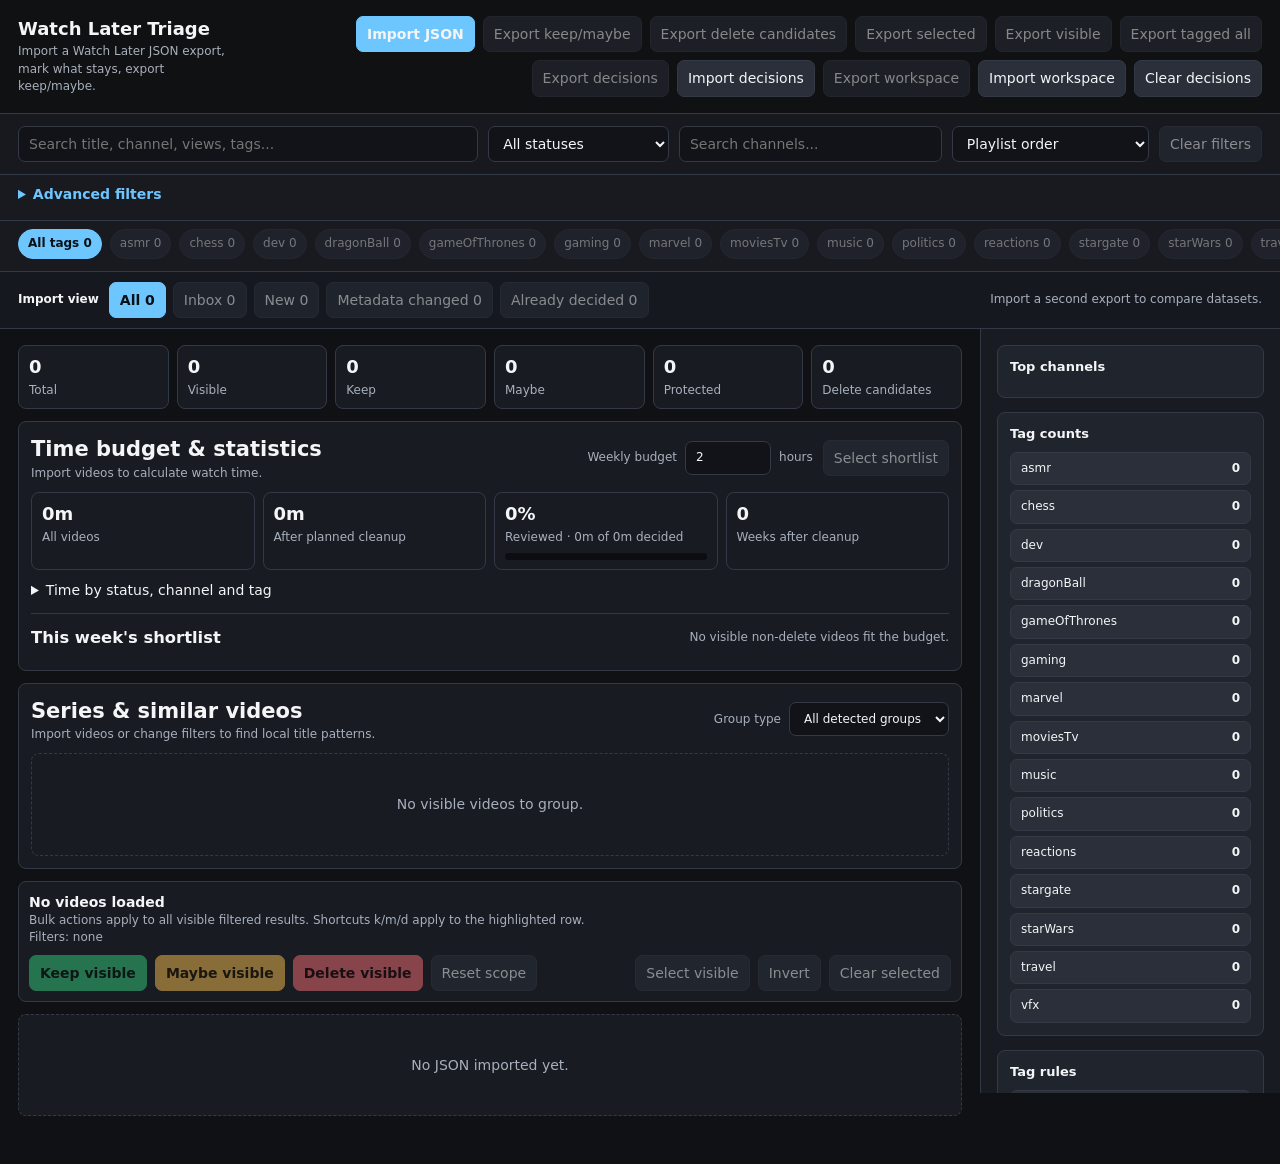
==== commit a6d885c2: "Add in-app video preview for triage" ====
--- a/index.html
+++ b/index.html
@@ -824,6 +824,114 @@
       font-weight: 800;
     }
 
+    .quick-preview-dialog {
+      width: min(1080px, calc(100vw - 28px));
+    }
+
+    .quick-preview-panel {
+      display: grid;
+      gap: 16px;
+      padding: 18px;
+    }
+
+    .quick-preview-header,
+    .quick-preview-footer,
+    .quick-preview-timer,
+    .quick-preview-status-actions {
+      display: flex;
+      flex-wrap: wrap;
+      gap: 8px;
+      align-items: center;
+    }
+
+    .quick-preview-header {
+      justify-content: space-between;
+    }
+
+    .quick-preview-header h2 {
+      margin: 0;
+      font-size: 18px;
+      line-height: 24px;
+    }
+
+    .quick-preview-layout {
+      display: grid;
+      grid-template-columns: minmax(0, 1.7fr) minmax(220px, 0.7fr);
+      gap: 16px;
+      align-items: start;
+    }
+
+    .quick-preview-player-wrap {
+      position: relative;
+      overflow: hidden;
+      aspect-ratio: 16 / 9;
+      background: #050608;
+      border: 1px solid var(--border);
+      border-radius: 9px;
+    }
+
+    .quick-preview-player {
+      width: 100%;
+      height: 100%;
+      border: 0;
+    }
+
+    .quick-preview-details {
+      display: grid;
+      gap: 10px;
+    }
+
+    .quick-preview-thumb {
+      width: 100%;
+      aspect-ratio: 16 / 9;
+      object-fit: cover;
+      background: #0b0c0f;
+      border: 1px solid var(--border);
+      border-radius: 8px;
+    }
+
+    .quick-preview-meta,
+    .quick-preview-progress {
+      color: var(--muted);
+      font-size: 12px;
+    }
+
+    .quick-preview-footer {
+      justify-content: space-between;
+      padding-top: 2px;
+      border-top: 1px solid var(--border);
+    }
+
+    .quick-preview-status-actions button {
+      min-width: 82px;
+    }
+
+    .quick-preview-status-actions .is-active[data-preview-status="keep"] {
+      color: #03120a;
+      background: var(--keep);
+      border-color: var(--keep);
+      font-weight: 800;
+    }
+
+    .quick-preview-status-actions .is-active[data-preview-status="maybe"] {
+      color: #1b1202;
+      background: var(--maybe);
+      border-color: var(--maybe);
+      font-weight: 800;
+    }
+
+    .quick-preview-status-actions .is-active[data-preview-status="delete"] {
+      color: #1b0506;
+      background: var(--delete);
+      border-color: var(--delete);
+      font-weight: 800;
+    }
+
+    .quick-preview-timer.is-ready {
+      color: var(--maybe);
+      font-weight: 800;
+    }
+
     .panel {
       margin-bottom: 14px;
       padding: 12px;
@@ -1143,6 +1251,33 @@
       .status-actions {
         grid-column: 2 / 4;
         grid-template-columns: repeat(4, minmax(70px, 1fr));
+      }
+
+      .quick-preview-layout {
+        grid-template-columns: 1fr;
+      }
+
+      .quick-preview-details {
+        grid-template-columns: 120px minmax(0, 1fr);
+        align-items: start;
+      }
+
+      .quick-preview-details .tags {
+        grid-column: 1 / -1;
+      }
+
+      .quick-preview-footer {
+        align-items: stretch;
+      }
+
+      .quick-preview-timer,
+      .quick-preview-status-actions {
+        width: 100%;
+      }
+
+      .quick-preview-status-actions button {
+        flex: 1 1 70px;
+        min-width: 0;
       }
 
       .rule-fields {
@@ -1422,6 +1557,39 @@
       </aside>
     </div>
   </div>
+  <dialog id="quickPreviewDialog" class="quick-preview-dialog" aria-labelledby="quickPreviewTitle">
+    <div class="quick-preview-panel">
+      <div class="quick-preview-header">
+        <h2><a id="quickPreviewTitle" href="#" target="_blank" rel="noreferrer">Video preview</a></h2>
+        <button id="closeQuickPreview" type="button" aria-label="Close video preview">Close</button>
+      </div>
+      <div class="quick-preview-layout">
+        <div class="quick-preview-player-wrap">
+          <iframe id="quickPreviewPlayer" class="quick-preview-player" title="YouTube video preview" allow="accelerometer; autoplay; clipboard-write; encrypted-media; gyroscope; picture-in-picture; web-share" referrerpolicy="strict-origin-when-cross-origin" allowfullscreen></iframe>
+        </div>
+        <div class="quick-preview-details">
+          <img id="quickPreviewThumb" class="quick-preview-thumb" alt="">
+          <div>
+            <div id="quickPreviewMeta" class="quick-preview-meta"></div>
+            <div id="quickPreviewProgress" class="quick-preview-progress"></div>
+            <div id="quickPreviewTags" class="tags"></div>
+          </div>
+        </div>
+      </div>
+      <div class="quick-preview-footer">
+        <div id="quickPreviewTimer" class="quick-preview-timer" aria-live="polite">
+          <button id="startPreviewTimer" type="button">Start 30 s review</button>
+          <span id="quickPreviewTimerStatus">Timer starts when the video is playing.</span>
+        </div>
+        <div id="quickPreviewStatusActions" class="quick-preview-status-actions" aria-label="Set video status and show the next video">
+          <button type="button" data-preview-status="keep">Keep</button>
+          <button type="button" data-preview-status="maybe">Maybe</button>
+          <button type="button" data-preview-status="delete">Delete</button>
+          <button type="button" data-preview-status="unreviewed">Reset</button>
+        </div>
+      </div>
+    </div>
+  </dialog>
   <dialog id="videoEditorDialog">
     <form id="videoEditorForm" class="dialog-form" method="dialog">
       <h2>Edit tags and note</h2>
@@ -1531,6 +1699,7 @@
     const SAVED_VIEWS_STORAGE_KEY = "watchlater-triage-saved-views-v1";
     const DATASET_BASELINE_STORAGE_KEY = "watchlater-triage-dataset-baseline-v1";
     const TIME_BUDGET_STORAGE_KEY = "watchlater-triage-time-budget-hours-v1";
+    const PREVIEW_PROGRESS_STORAGE_KEY = "watchlater-triage-preview-progress-v1";
     const PAGE_SIZE = 220;
     const BULK_CONFIRM_THRESHOLD = 100;
     const MAX_HISTORY_ENTRIES = 20;
@@ -1582,6 +1751,16 @@
       renderedGroupCount: 20,
       groupCacheKey: "",
       groupCache: [],
+      previewVideoId: "",
+      previewCurrentTime: 0,
+      previewPlayerState: -1,
+      previewPlayerReady: false,
+      previewProgress: normalizePreviewProgress(loadStoredObject(PREVIEW_PROGRESS_STORAGE_KEY)),
+      previewLastPersistAt: 0,
+      previewCountdownRemaining: 30,
+      previewCountdownActive: false,
+      previewCountdownLastTick: 0,
+      previewPollTimer: null,
     };
 
     const els = {
@@ -1664,6 +1843,18 @@
       stateSummary: document.getElementById("stateSummary"),
       undoBulk: document.getElementById("undoBulk"),
       historyList: document.getElementById("historyList"),
+      quickPreviewDialog: document.getElementById("quickPreviewDialog"),
+      quickPreviewTitle: document.getElementById("quickPreviewTitle"),
+      closeQuickPreview: document.getElementById("closeQuickPreview"),
+      quickPreviewPlayer: document.getElementById("quickPreviewPlayer"),
+      quickPreviewThumb: document.getElementById("quickPreviewThumb"),
+      quickPreviewMeta: document.getElementById("quickPreviewMeta"),
+      quickPreviewProgress: document.getElementById("quickPreviewProgress"),
+      quickPreviewTags: document.getElementById("quickPreviewTags"),
+      quickPreviewTimer: document.getElementById("quickPreviewTimer"),
+      startPreviewTimer: document.getElementById("startPreviewTimer"),
+      quickPreviewTimerStatus: document.getElementById("quickPreviewTimerStatus"),
+      quickPreviewStatusActions: document.getElementById("quickPreviewStatusActions"),
       videoEditorDialog: document.getElementById("videoEditorDialog"),
       videoEditorForm: document.getElementById("videoEditorForm"),
       videoEditorTitle: document.getElementById("videoEditorTitle"),
@@ -1796,6 +1987,14 @@
       els.workspaceInput.addEventListener("change", importWorkspaceFile);
       els.clearDecisions.addEventListener("click", clearDecisions);
       els.undoBulk.addEventListener("click", undoLastBulkChange);
+      els.closeQuickPreview.addEventListener("click", () => els.quickPreviewDialog.close());
+      els.quickPreviewDialog.addEventListener("close", closeQuickPreview);
+      els.quickPreviewPlayer.addEventListener("load", initializePreviewPlayer);
+      els.startPreviewTimer.addEventListener("click", startPreviewDecisionTimer);
+      els.quickPreviewStatusActions.addEventListener("click", event => {
+        const button = event.target.closest("[data-preview-status]");
+        if (button) setPreviewStatusAndAdvance(button.dataset.previewStatus);
+      });
       els.manageRules.addEventListener("click", openRulesDialog);
       els.videoEditorForm.addEventListener("submit", saveVideoEditor);
       els.cancelVideoEditor.addEventListener("click", () => els.videoEditorDialog.close());
@@ -1828,6 +2027,8 @@
       els.applyAllChannelRules.addEventListener("click", applyAllPendingChannelRules);
       els.closeChannelRules.addEventListener("click", () => els.channelRulesDialog.close());
       document.addEventListener("keydown", handleShortcuts);
+      window.addEventListener("message", handlePreviewPlayerMessage);
+      window.addEventListener("beforeunload", flushPreviewProgress);
       window.addEventListener("scroll", maybeRenderMore);
     }
 
@@ -3524,6 +3725,7 @@
         createStatusButton(video.videoId, "delete", status),
         createStatusButton(video.videoId, "unreviewed", status, "Reset"),
         createEditVideoButton(video),
+        createPreviewButton(video),
         createOpenButton(video),
       );
 
@@ -3566,6 +3768,274 @@
         window.open(video.cleanUrl || video.url, "_blank", "noreferrer");
       });
       return button;
+    }
+
+    function createPreviewButton(video) {
+      const button = document.createElement("button");
+      button.type = "button";
+      button.textContent = "Preview";
+      button.disabled = Boolean(video.isUnavailable);
+      button.title = video.isUnavailable ? "This video is unavailable." : "Watch without leaving the current triage view";
+      button.addEventListener("click", () => openQuickPreview(video.videoId));
+      return button;
+    }
+
+    function normalizePreviewProgress(value) {
+      if (!value || typeof value !== "object" || Array.isArray(value)) return {};
+      const normalized = {};
+      for (const [videoId, rawSeconds] of Object.entries(value)) {
+        const cleanId = String(videoId || "").trim();
+        const seconds = Number(rawSeconds);
+        if (!cleanId || !Number.isFinite(seconds) || seconds <= 0) continue;
+        normalized[cleanId] = Math.min(604800, Math.max(0, Math.floor(seconds)));
+      }
+      return normalized;
+    }
+
+    function buildYouTubeEmbedUrl(videoId, startSeconds = 0, locationOrigin = "") {
+      const cleanId = String(videoId || "").trim();
+      if (!cleanId) return "";
+      const seconds = Math.max(0, Math.floor(Number(startSeconds) || 0));
+      const params = ["autoplay=1", "enablejsapi=1", "playsinline=1", "rel=0"];
+      if (seconds > 0) params.push(`start=${seconds}`);
+      if (/^https?:\/\//i.test(locationOrigin)) params.push(`origin=${encodeURIComponent(locationOrigin)}`);
+      return `https://www.youtube-nocookie.com/embed/${encodeURIComponent(cleanId)}?${params.join("&")}`;
+    }
+
+    function formatPreviewTime(seconds) {
+      const total = Math.max(0, Math.floor(Number(seconds) || 0));
+      const hours = Math.floor(total / 3600);
+      const minutes = Math.floor((total % 3600) / 60);
+      const remainder = total % 60;
+      return hours
+        ? `${hours}:${String(minutes).padStart(2, "0")}:${String(remainder).padStart(2, "0")}`
+        : `${minutes}:${String(remainder).padStart(2, "0")}`;
+    }
+
+    function openQuickPreview(videoId) {
+      const video = state.videos.find(candidate => candidate.videoId === videoId);
+      if (!video || video.isUnavailable) return;
+      if (state.previewVideoId && state.previewVideoId !== videoId) flushPreviewProgress();
+      state.previewVideoId = videoId;
+      state.currentId = videoId;
+      render();
+      renderQuickPreview(video);
+      if (!els.quickPreviewDialog.open) els.quickPreviewDialog.showModal();
+      startPreviewSession();
+    }
+
+    function renderQuickPreview(video) {
+      if (!video) return;
+      const savedSeconds = state.previewProgress[video.videoId] || 0;
+      const link = video.cleanUrl || video.url || `https://www.youtube.com/watch?v=${encodeURIComponent(video.videoId)}`;
+      els.quickPreviewTitle.textContent = video.title || "(untitled)";
+      els.quickPreviewTitle.href = link;
+      els.quickPreviewThumb.src = video.thumbnailUrl || "";
+      els.quickPreviewThumb.alt = video.title ? `Thumbnail for ${video.title}` : "Video thumbnail";
+      els.quickPreviewMeta.textContent = [video.channel, video.duration, video.views, video.uploaded].filter(Boolean).join(" · ");
+      els.quickPreviewProgress.textContent = savedSeconds
+        ? `Resuming from ${formatPreviewTime(savedSeconds)}. Playback position is saved locally.`
+        : "Playback position will be saved locally.";
+
+      const decision = getDecision(video.videoId);
+      const chips = [];
+      (video.suggestedTags || []).forEach(tag => chips.push(createPreviewTag(`Suggested: ${tag}`, "tag")));
+      (decision.tags || []).forEach(tag => chips.push(createPreviewTag(`Manual: ${tag}`, "tag manual-tag")));
+      els.quickPreviewTags.replaceChildren(...chips);
+      Array.from(els.quickPreviewStatusActions.querySelectorAll("[data-preview-status]")).forEach(button => {
+        button.classList.toggle("is-active", button.dataset.previewStatus === decision.status);
+      });
+
+      const origin = location.origin === "null" ? "" : location.origin;
+      els.quickPreviewPlayer.dataset.videoId = video.videoId;
+      state.previewPlayerReady = false;
+      els.quickPreviewPlayer.src = buildYouTubeEmbedUrl(video.videoId, savedSeconds, origin);
+      resetPreviewDecisionTimer();
+    }
+
+    function createPreviewTag(text, className) {
+      const chip = document.createElement("span");
+      chip.className = className;
+      chip.textContent = text;
+      return chip;
+    }
+
+    function startPreviewSession() {
+      stopPreviewSession(false);
+      state.previewCurrentTime = state.previewProgress[state.previewVideoId] || 0;
+      state.previewPlayerState = -1;
+      state.previewLastPersistAt = Date.now();
+      state.previewPollTimer = window.setInterval(() => {
+        sendPreviewCommand("getCurrentTime");
+        sendPreviewCommand("getPlayerState");
+        tickPreviewDecisionTimer();
+      }, 500);
+    }
+
+    function stopPreviewSession(shouldFlush = true) {
+      if (shouldFlush) flushPreviewProgress();
+      if (state.previewPollTimer !== null) window.clearInterval(state.previewPollTimer);
+      state.previewPollTimer = null;
+      state.previewCountdownActive = false;
+    }
+
+    function closeQuickPreview() {
+      stopPreviewSession();
+      state.previewVideoId = "";
+      state.previewCurrentTime = 0;
+      state.previewPlayerState = -1;
+      state.previewPlayerReady = false;
+      els.quickPreviewPlayer.src = "about:blank";
+      els.quickPreviewPlayer.dataset.videoId = "";
+      resetPreviewDecisionTimer();
+    }
+
+    function initializePreviewPlayer() {
+      if (!state.previewVideoId || els.quickPreviewPlayer.src === "about:blank") return;
+      state.previewPlayerReady = true;
+      els.quickPreviewPlayer.contentWindow?.postMessage(JSON.stringify({
+        event: "listening",
+        id: "quick-preview-player",
+        channel: "quick-preview",
+      }), "*");
+      sendPreviewCommand("addEventListener", ["onStateChange"]);
+      sendPreviewCommand("getCurrentTime");
+      sendPreviewCommand("getPlayerState");
+    }
+
+    function sendPreviewCommand(func, args = []) {
+      if (!state.previewVideoId) return;
+      els.quickPreviewPlayer.contentWindow?.postMessage(JSON.stringify({
+        event: "command",
+        func,
+        args,
+      }), "*");
+    }
+
+    function handlePreviewPlayerMessage(event) {
+      if (!state.previewVideoId || !state.previewPlayerReady || event.source !== els.quickPreviewPlayer.contentWindow) return;
+      if (!/^https:\/\/(www\.)?youtube(-nocookie)?\.com$/i.test(event.origin)) return;
+      let message = event.data;
+      if (typeof message === "string") {
+        try {
+          message = JSON.parse(message);
+        } catch (_error) {
+          return;
+        }
+      }
+      if (!message || typeof message !== "object") return;
+      const info = message.info && typeof message.info === "object" ? message.info : {};
+      if (Number.isFinite(Number(info.currentTime))) updatePreviewCurrentTime(Number(info.currentTime));
+      if (Number.isFinite(Number(info.playerState))) state.previewPlayerState = Number(info.playerState);
+      if (message.event === "onStateChange" && Number.isFinite(Number(message.info))) {
+        state.previewPlayerState = Number(message.info);
+      }
+    }
+
+    function updatePreviewCurrentTime(seconds) {
+      if (!state.previewVideoId || !Number.isFinite(seconds) || seconds < 0) return;
+      state.previewCurrentTime = seconds;
+      state.previewProgress[state.previewVideoId] = Math.floor(seconds);
+      els.quickPreviewProgress.textContent = `Current position ${formatPreviewTime(seconds)} · saved locally.`;
+      if (Date.now() - state.previewLastPersistAt >= 5000) flushPreviewProgress();
+    }
+
+    function flushPreviewProgress() {
+      if (state.previewVideoId && state.previewCurrentTime > 0) {
+        state.previewProgress[state.previewVideoId] = Math.floor(state.previewCurrentTime);
+      }
+      try {
+        localStorage.setItem(PREVIEW_PROGRESS_STORAGE_KEY, JSON.stringify(normalizePreviewProgress(state.previewProgress)));
+        state.previewLastPersistAt = Date.now();
+        return true;
+      } catch (_error) {
+        return false;
+      }
+    }
+
+    function startPreviewDecisionTimer() {
+      state.previewCountdownRemaining = 30;
+      state.previewCountdownActive = true;
+      state.previewCountdownLastTick = performance.now();
+      sendPreviewCommand("playVideo");
+      updatePreviewTimerUi();
+    }
+
+    function resetPreviewDecisionTimer() {
+      state.previewCountdownRemaining = 30;
+      state.previewCountdownActive = false;
+      state.previewCountdownLastTick = 0;
+      updatePreviewTimerUi();
+    }
+
+    function tickPreviewDecisionTimer(now = performance.now()) {
+      if (!state.previewCountdownActive) return;
+      if (state.previewPlayerState === 1) {
+        const elapsed = Math.max(0, (now - state.previewCountdownLastTick) / 1000);
+        state.previewCountdownRemaining = Math.max(0, state.previewCountdownRemaining - elapsed);
+      }
+      state.previewCountdownLastTick = now;
+      if (state.previewCountdownRemaining <= 0) {
+        state.previewCountdownActive = false;
+        sendPreviewCommand("pauseVideo");
+        updatePreviewTimerUi();
+        els.quickPreviewStatusActions.querySelector('[data-preview-status="keep"]')?.focus();
+        showToast("30-second review complete. Choose Keep, Maybe, or Delete.");
+        return;
+      }
+      updatePreviewTimerUi();
+    }
+
+    function updatePreviewTimerUi() {
+      const ready = !state.previewCountdownActive && state.previewCountdownRemaining <= 0;
+      els.quickPreviewTimer.classList.toggle("is-ready", ready);
+      els.startPreviewTimer.textContent = state.previewCountdownActive ? "Restart 30 s review" : "Start 30 s review";
+      els.quickPreviewTimerStatus.textContent = ready
+        ? "Time to decide — playback is paused."
+        : state.previewCountdownActive
+          ? `${Math.ceil(state.previewCountdownRemaining)} s left${state.previewPlayerState === 1 ? "" : " · waiting for playback"}`
+          : "Timer counts only while the video is playing.";
+    }
+
+    function setPreviewStatusAndAdvance(status) {
+      const videoId = state.previewVideoId;
+      if (!videoId || !["keep", "maybe", "delete", "unreviewed"].includes(status)) return;
+      const before = getFilteredVideos();
+      const currentIndex = before.findIndex(video => video.videoId === videoId);
+      const preferredIds = before.slice(Math.max(0, currentIndex + 1)).concat(before.slice(0, Math.max(0, currentIndex)))
+        .map(video => video.videoId)
+        .filter(candidateId => candidateId !== videoId);
+      flushPreviewProgress();
+      setStatus(videoId, status);
+      const after = getFilteredVideos();
+      const afterIds = new Set(after.map(video => video.videoId));
+      const nextId = preferredIds.find(candidateId => afterIds.has(candidateId)) || after[0]?.videoId || "";
+      if (!nextId) {
+        els.quickPreviewDialog.close();
+        render();
+        showToast(`Marked the last matching video as ${status}.`);
+        return;
+      }
+      state.previewVideoId = nextId;
+      state.currentId = nextId;
+      render();
+      renderQuickPreview(state.videos.find(video => video.videoId === nextId));
+      startPreviewSession();
+    }
+
+    function moveQuickPreview(direction) {
+      const videos = getFilteredVideos();
+      const currentIndex = videos.findIndex(video => video.videoId === state.previewVideoId);
+      if (currentIndex < 0) return;
+      const nextIndex = Math.min(Math.max(currentIndex + direction, 0), videos.length - 1);
+      const next = videos[nextIndex];
+      if (!next || next.videoId === state.previewVideoId) return;
+      flushPreviewProgress();
+      state.previewVideoId = next.videoId;
+      state.currentId = next.videoId;
+      render();
+      renderQuickPreview(next);
+      startPreviewSession();
     }
 
     function createEditVideoButton(video) {
@@ -4413,6 +4883,7 @@
         importComparison: state.importComparison,
         history: state.history,
         timeBudgetHours: state.timeBudgetHours,
+        previewProgress: state.previewProgress,
         ui: getWorkspaceUiState(),
       });
       downloadJson(`watchlater_workspace_${getDateStamp()}.json`, payload);
@@ -4434,6 +4905,7 @@
           importComparison: normalizeImportComparison(workspace.importComparison),
           history: normalizeHistory(workspace.history),
           timeBudgetHours: normalizeTimeBudgetHours(workspace.timeBudgetHours),
+          previewProgress: normalizePreviewProgress(workspace.previewProgress),
           ui: normalizeWorkspaceUi(workspace.ui),
         },
       };
@@ -4465,6 +4937,7 @@
         importComparison: normalizeImportComparison(workspace.importComparison),
         history: normalizeHistory(workspace.history),
         timeBudgetHours: normalizeTimeBudgetHours(workspace.timeBudgetHours),
+        previewProgress: normalizePreviewProgress(workspace.previewProgress),
         ui: normalizeWorkspaceUi(workspace.ui),
       };
     }
@@ -4510,6 +4983,7 @@
         state.lastImport = incoming.lastImport;
         state.importComparison = incoming.importComparison;
         state.timeBudgetHours = incoming.timeBudgetHours;
+        state.previewProgress = incoming.previewProgress;
         state.decisions = incoming.decisions;
         state.videos = dedupeVideos(incoming.videos)
           .map(video => enrichVideo(video))
@@ -4527,6 +5001,7 @@
         saveStoredJson(CHANNEL_RULES_STORAGE_KEY, state.channelRules);
         saveStoredJson(SAVED_VIEWS_STORAGE_KEY, state.savedViews);
         localStorage.setItem(TIME_BUDGET_STORAGE_KEY, String(state.timeBudgetHours));
+        flushPreviewProgress();
         saveHistory();
         applyWorkspaceUi(incoming.ui);
         populateChannels();
@@ -5146,6 +5621,20 @@
 
       if (isTyping || !state.currentId) return;
 
+      if (els.quickPreviewDialog.open && state.previewVideoId) {
+        if (["k", "m", "d"].includes(event.key)) {
+          const status = { k: "keep", m: "maybe", d: "delete" }[event.key];
+          setPreviewStatusAndAdvance(status);
+        } else if (event.key === "j" || event.key === "ArrowDown") {
+          event.preventDefault();
+          moveQuickPreview(1);
+        } else if (event.key === "J" || event.key === "ArrowUp") {
+          event.preventDefault();
+          moveQuickPreview(-1);
+        }
+        return;
+      }
+
       if (event.key === "k") {
         setStatusAndAdvance(state.currentId, "keep");
       } else if (event.key === "m") {
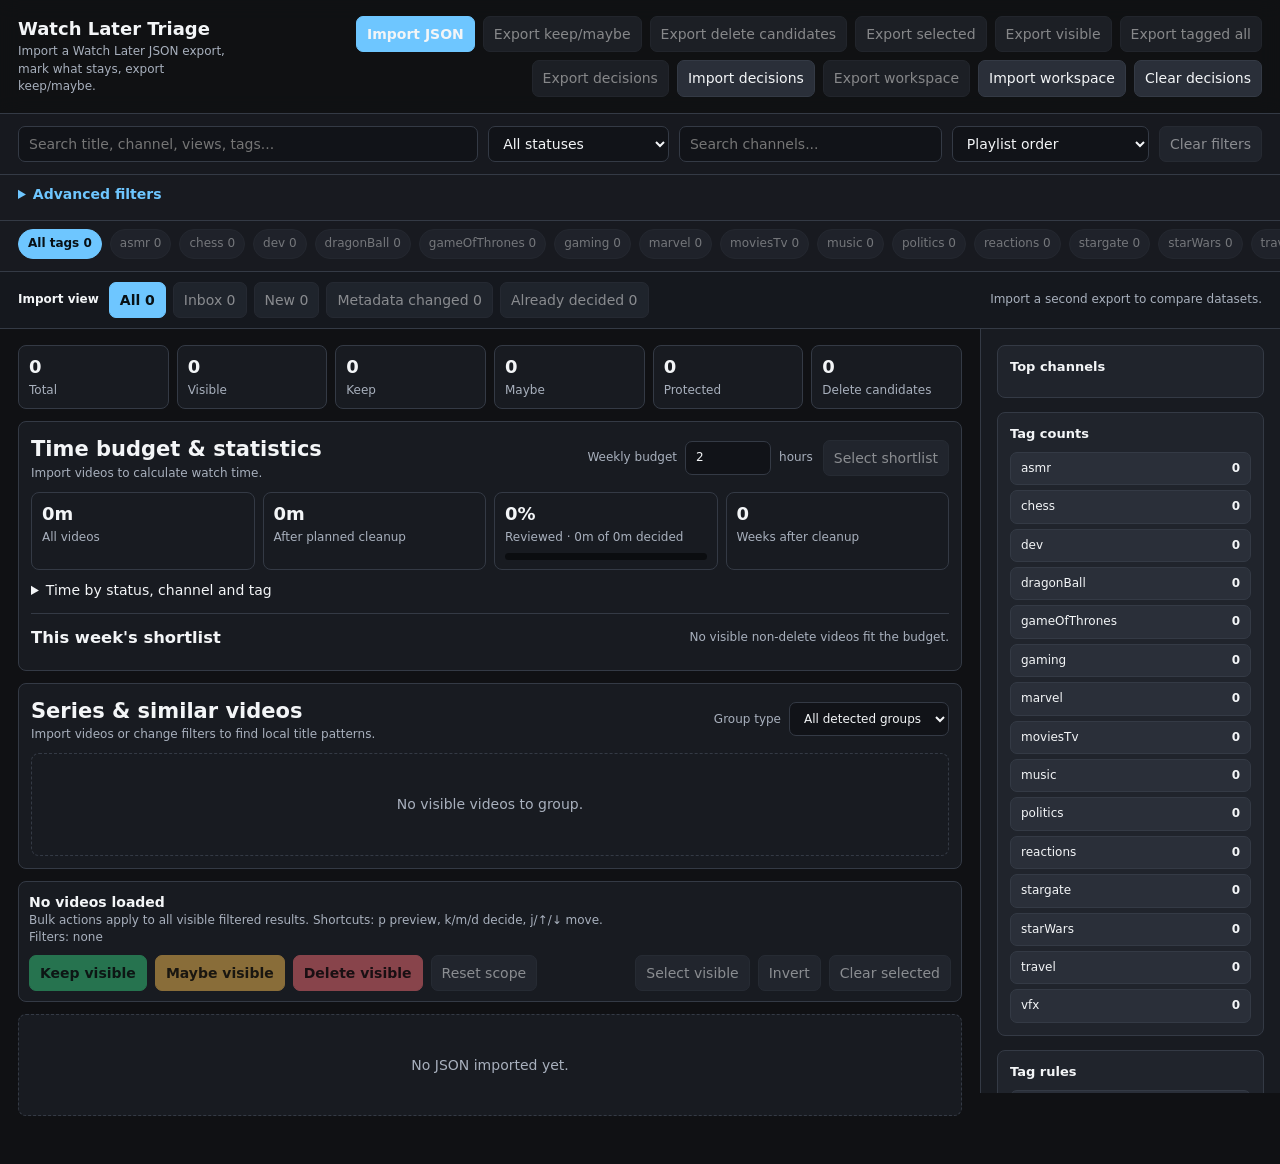
==== commit 4e6df777: "Add keyboard shortcut for video preview" ====
--- a/index.html
+++ b/index.html
@@ -3175,7 +3175,7 @@
       els.scopeLabel.textContent = state.videos.length ? `${scope} ${scopeName} videos` : "No videos loaded";
       els.scopeHint.textContent = selected
         ? "Bulk actions apply to selected videos."
-        : "Bulk actions apply to all visible filtered results. Shortcuts k/m/d apply to the highlighted row.";
+        : "Bulk actions apply to all visible filtered results. Shortcuts: p preview, k/m/d decide, j/↑/↓ move.";
       els.activeFilters.textContent = `Filters: ${getActiveFilterSummary().join(", ") || "none"}`;
 
       els.keepBulk.textContent = `Keep ${scopeName}`;
@@ -3775,7 +3775,7 @@
       button.type = "button";
       button.textContent = "Preview";
       button.disabled = Boolean(video.isUnavailable);
-      button.title = video.isUnavailable ? "This video is unavailable." : "Watch without leaving the current triage view";
+      button.title = video.isUnavailable ? "This video is unavailable." : "Preview this video (p)";
       button.addEventListener("click", () => openQuickPreview(video.videoId));
       return button;
     }
@@ -5621,6 +5621,13 @@
 
       if (isTyping || !state.currentId) return;
 
+      if (event.key === "p") {
+        event.preventDefault();
+        if (els.quickPreviewDialog.open) els.quickPreviewDialog.close();
+        else openQuickPreview(state.currentId);
+        return;
+      }
+
       if (els.quickPreviewDialog.open && state.previewVideoId) {
         if (["k", "m", "d"].includes(event.key)) {
           const status = { k: "keep", m: "maybe", d: "delete" }[event.key];
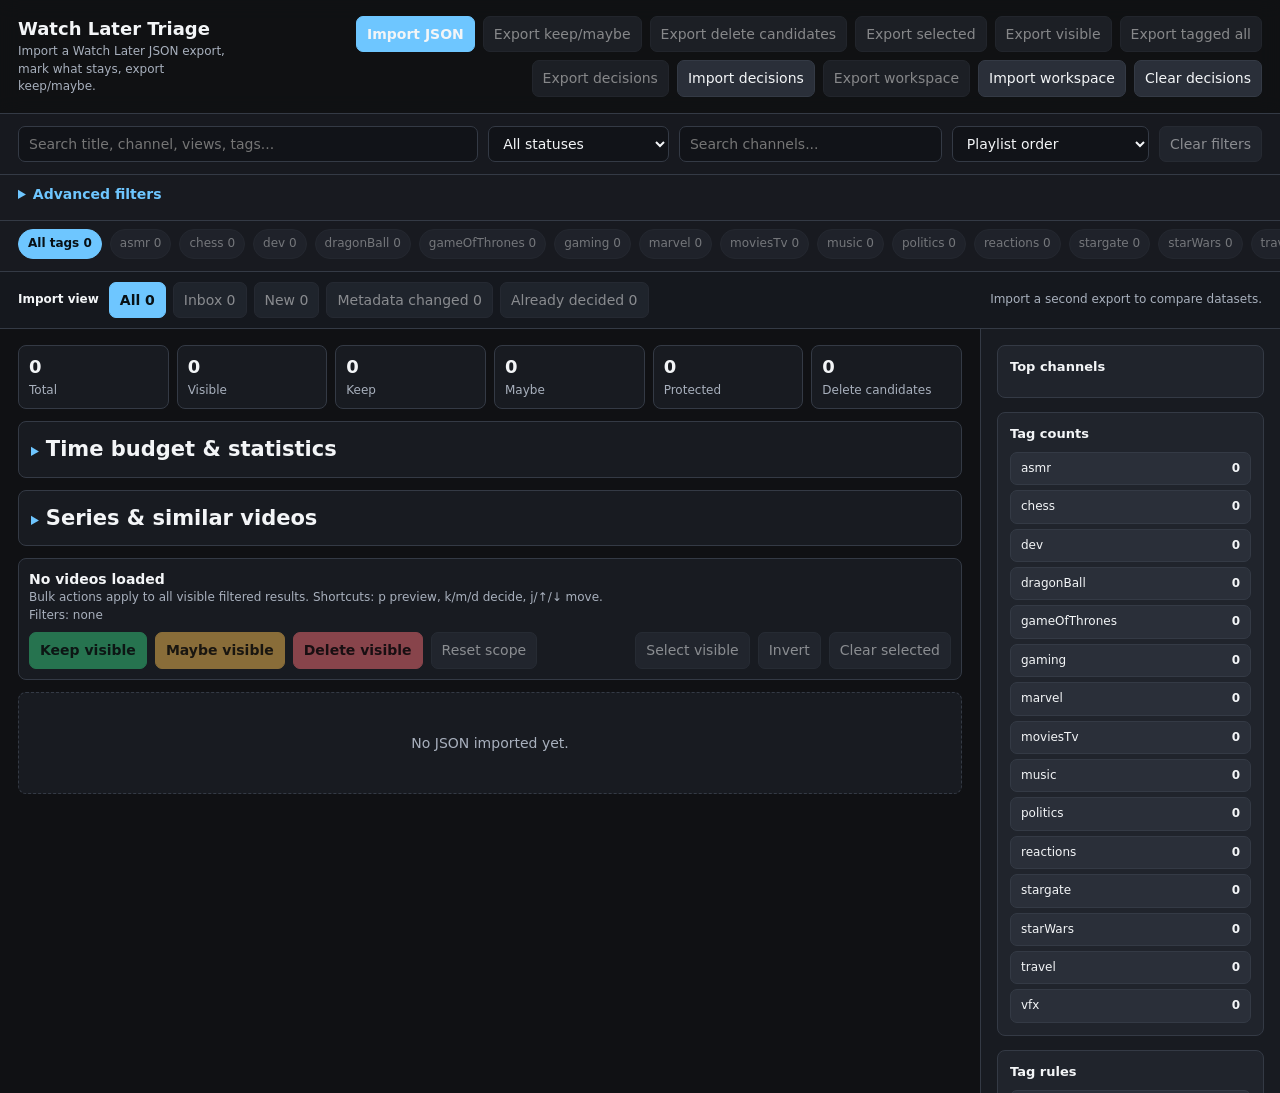
==== commit 7717e18f: "Make large dashboard sections collapsible" ====
--- a/index.html
+++ b/index.html
@@ -430,6 +430,24 @@
       background: var(--panel);
       border: 1px solid var(--border);
       border-radius: 8px;
+    }
+
+    .dashboard-disclosure > summary {
+      width: fit-content;
+      color: var(--text);
+      cursor: pointer;
+    }
+
+    .dashboard-disclosure > summary::marker {
+      color: var(--accent);
+    }
+
+    .dashboard-disclosure > summary h2 {
+      display: inline;
+    }
+
+    .dashboard-disclosure[open] > summary {
+      margin-bottom: 10px;
     }
 
     .time-dashboard-header,
@@ -1439,61 +1457,61 @@
         </section>
 
         <section class="time-dashboard" aria-labelledby="timeDashboardTitle">
-          <div class="time-dashboard-header">
-            <div>
-              <h2 id="timeDashboardTitle">Time budget &amp; statistics</h2>
+          <details class="dashboard-disclosure">
+            <summary><h2 id="timeDashboardTitle">Time budget &amp; statistics</h2></summary>
+            <div class="time-dashboard-header">
               <div id="timeCoverage" class="scope-text">Import videos to calculate watch time.</div>
+              <div class="time-budget-controls">
+                <label>
+                  Weekly budget
+                  <input id="timeBudgetHours" type="number" min="0.25" max="168" step="0.25" value="2" inputmode="decimal">
+                  hours
+                </label>
+                <button id="selectTimeShortlist" type="button">Select shortlist</button>
+              </div>
             </div>
-            <div class="time-budget-controls">
-              <label>
-                Weekly budget
-                <input id="timeBudgetHours" type="number" min="0.25" max="168" step="0.25" value="2" inputmode="decimal">
-                hours
-              </label>
-              <button id="selectTimeShortlist" type="button">Select shortlist</button>
+            <div class="time-metrics">
+              <div class="stat"><strong id="totalDuration">0m</strong><span>All videos</span></div>
+              <div class="stat"><strong id="protectedDuration">0m</strong><span>After planned cleanup</span></div>
+              <div class="stat"><strong id="reviewProgress">0%</strong><span id="reviewProgressLabel">Reviewed</span><div class="time-progress"><span id="reviewProgressBar" style="width: 0%"></span></div></div>
+              <div class="stat"><strong id="budgetCoverage">0</strong><span>Weeks after cleanup</span></div>
             </div>
-          </div>
-          <div class="time-metrics">
-            <div class="stat"><strong id="totalDuration">0m</strong><span>All videos</span></div>
-            <div class="stat"><strong id="protectedDuration">0m</strong><span>After planned cleanup</span></div>
-            <div class="stat"><strong id="reviewProgress">0%</strong><span id="reviewProgressLabel">Reviewed</span><div class="time-progress"><span id="reviewProgressBar" style="width: 0%"></span></div></div>
-            <div class="stat"><strong id="budgetCoverage">0</strong><span>Weeks after cleanup</span></div>
-          </div>
-          <details class="time-breakdowns">
-            <summary>Time by status, channel and tag</summary>
-            <div class="time-breakdown-grid">
-              <div><strong>Statuses</strong><div id="timeByStatus" class="time-breakdown-list"></div></div>
-              <div><strong>Top channels</strong><div id="timeByChannel" class="time-breakdown-list"></div></div>
-              <div><strong>Top tags</strong><div id="timeByTag" class="time-breakdown-list"></div></div>
+            <details class="time-breakdowns">
+              <summary>Time by status, channel and tag</summary>
+              <div class="time-breakdown-grid">
+                <div><strong>Statuses</strong><div id="timeByStatus" class="time-breakdown-list"></div></div>
+                <div><strong>Top channels</strong><div id="timeByChannel" class="time-breakdown-list"></div></div>
+                <div><strong>Top tags</strong><div id="timeByTag" class="time-breakdown-list"></div></div>
+              </div>
+            </details>
+            <div class="time-shortlist">
+              <div class="time-shortlist-header">
+                <h3>This week's shortlist</h3>
+                <span id="timeShortlistSummary" class="scope-text">No videos available.</span>
+              </div>
+              <div id="timeShortlistItems" class="time-shortlist-items"></div>
             </div>
           </details>
-          <div class="time-shortlist">
-            <div class="time-shortlist-header">
-              <h3>This week's shortlist</h3>
-              <span id="timeShortlistSummary" class="scope-text">No videos available.</span>
+        </section>
+
+        <section class="group-dashboard" aria-labelledby="groupDashboardTitle">
+          <details class="dashboard-disclosure">
+            <summary><h2 id="groupDashboardTitle">Series &amp; similar videos</h2></summary>
+            <div class="group-dashboard-header">
+              <div id="groupSummary" class="scope-text">Import videos to find local title patterns.</div>
+              <label class="group-dashboard-controls">
+                Group type
+                <select id="groupTypeFilter">
+                  <option value="all">All detected groups</option>
+                  <option value="series">Series / episodes</option>
+                  <option value="similar">Similar titles</option>
+                  <option value="duplicate">Probable duplicates</option>
+                </select>
+              </label>
             </div>
-            <div id="timeShortlistItems" class="time-shortlist-items"></div>
-          </div>
-        </section>
-
-        <section class="group-dashboard" aria-labelledby="groupDashboardTitle">
-          <div class="group-dashboard-header">
-            <div>
-              <h2 id="groupDashboardTitle">Series &amp; similar videos</h2>
-              <div id="groupSummary" class="scope-text">Import videos to find local title patterns.</div>
-            </div>
-            <label class="group-dashboard-controls">
-              Group type
-              <select id="groupTypeFilter">
-                <option value="all">All detected groups</option>
-                <option value="series">Series / episodes</option>
-                <option value="similar">Similar titles</option>
-                <option value="duplicate">Probable duplicates</option>
-              </select>
-            </label>
-          </div>
-          <div id="videoGroups" class="video-groups"></div>
-          <button id="showMoreGroups" class="show-more-groups" type="button" hidden>Show more groups</button>
+            <div id="videoGroups" class="video-groups"></div>
+            <button id="showMoreGroups" class="show-more-groups" type="button" hidden>Show more groups</button>
+          </details>
         </section>
 
         <section class="bulkbar" aria-label="Bulk actions">
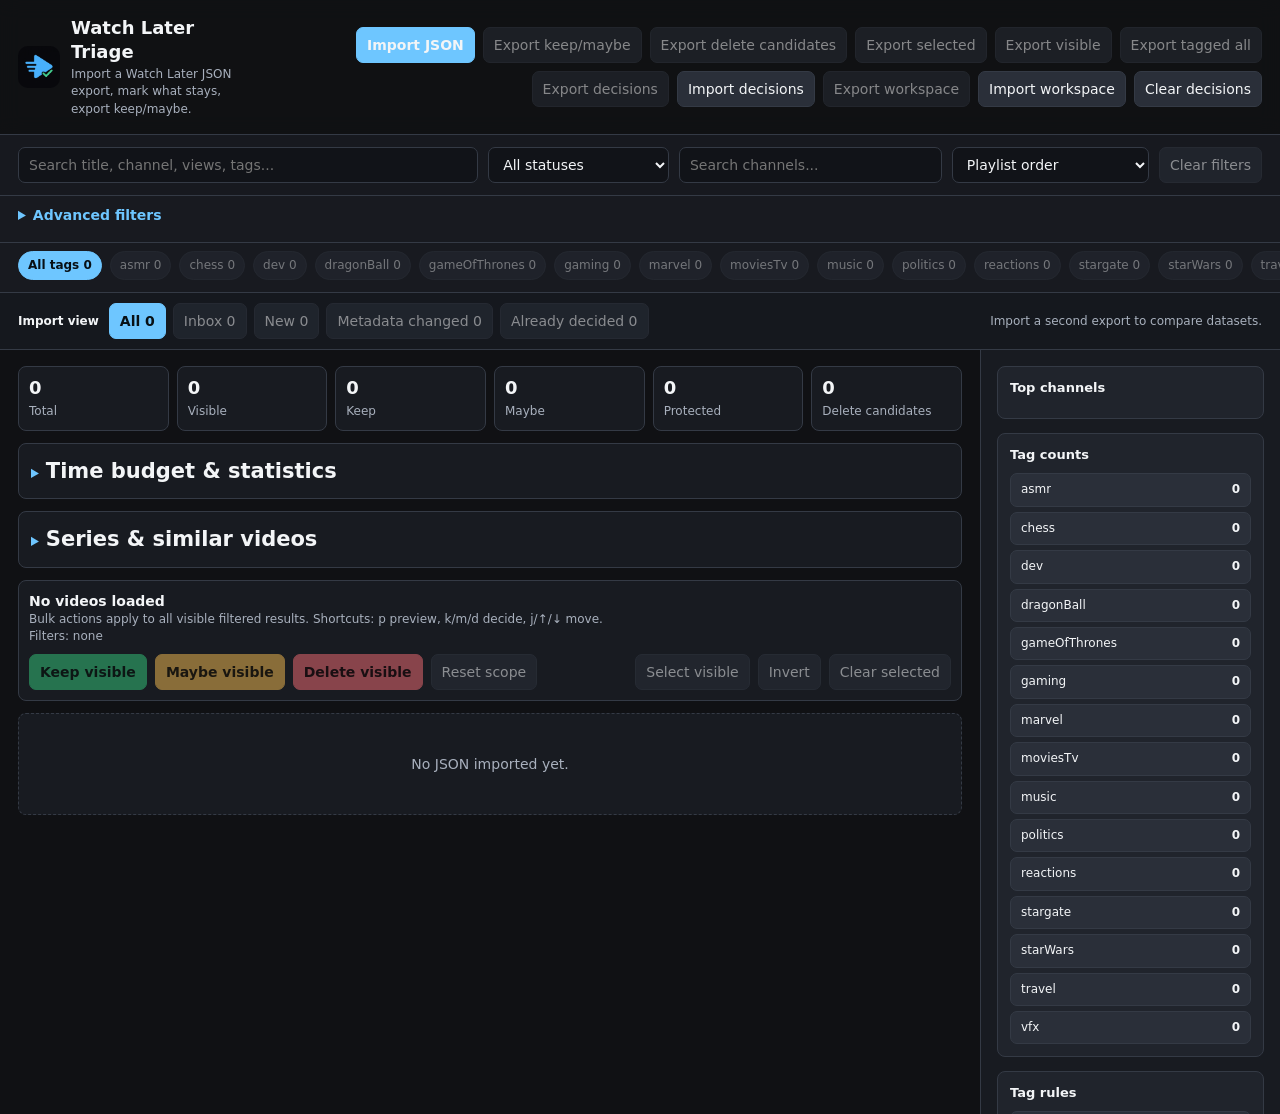
==== commit 979a1b20: "Add project icon to web app" ====
--- a/index.html
+++ b/index.html
@@ -4,6 +4,7 @@
   <meta charset="utf-8">
   <meta name="viewport" content="width=device-width, initial-scale=1">
   <title>Watch Later Triage</title>
+  <link rel="icon" type="image/png" href="assets/app-icon.png">
   <style>
     :root {
       color-scheme: dark;
@@ -104,6 +105,21 @@
       backdrop-filter: blur(10px);
     }
 
+    .brand {
+      display: flex;
+      gap: 11px;
+      align-items: center;
+      min-width: 0;
+    }
+
+    .brand-icon {
+      width: 42px;
+      height: 42px;
+      flex: 0 0 auto;
+      border-radius: 10px;
+      object-fit: cover;
+    }
+
     .brand h1 {
       margin: 0;
       font-size: 18px;
@@ -1308,8 +1324,11 @@
   <div class="app">
     <header class="topbar">
       <div class="brand">
-        <h1>Watch Later Triage</h1>
-        <p>Import a Watch Later JSON export, mark what stays, export keep/maybe.</p>
+        <img class="brand-icon" src="assets/app-icon.png" alt="">
+        <div>
+          <h1>Watch Later Triage</h1>
+          <p>Import a Watch Later JSON export, mark what stays, export keep/maybe.</p>
+        </div>
       </div>
       <div class="top-actions">
         <label class="file-button">
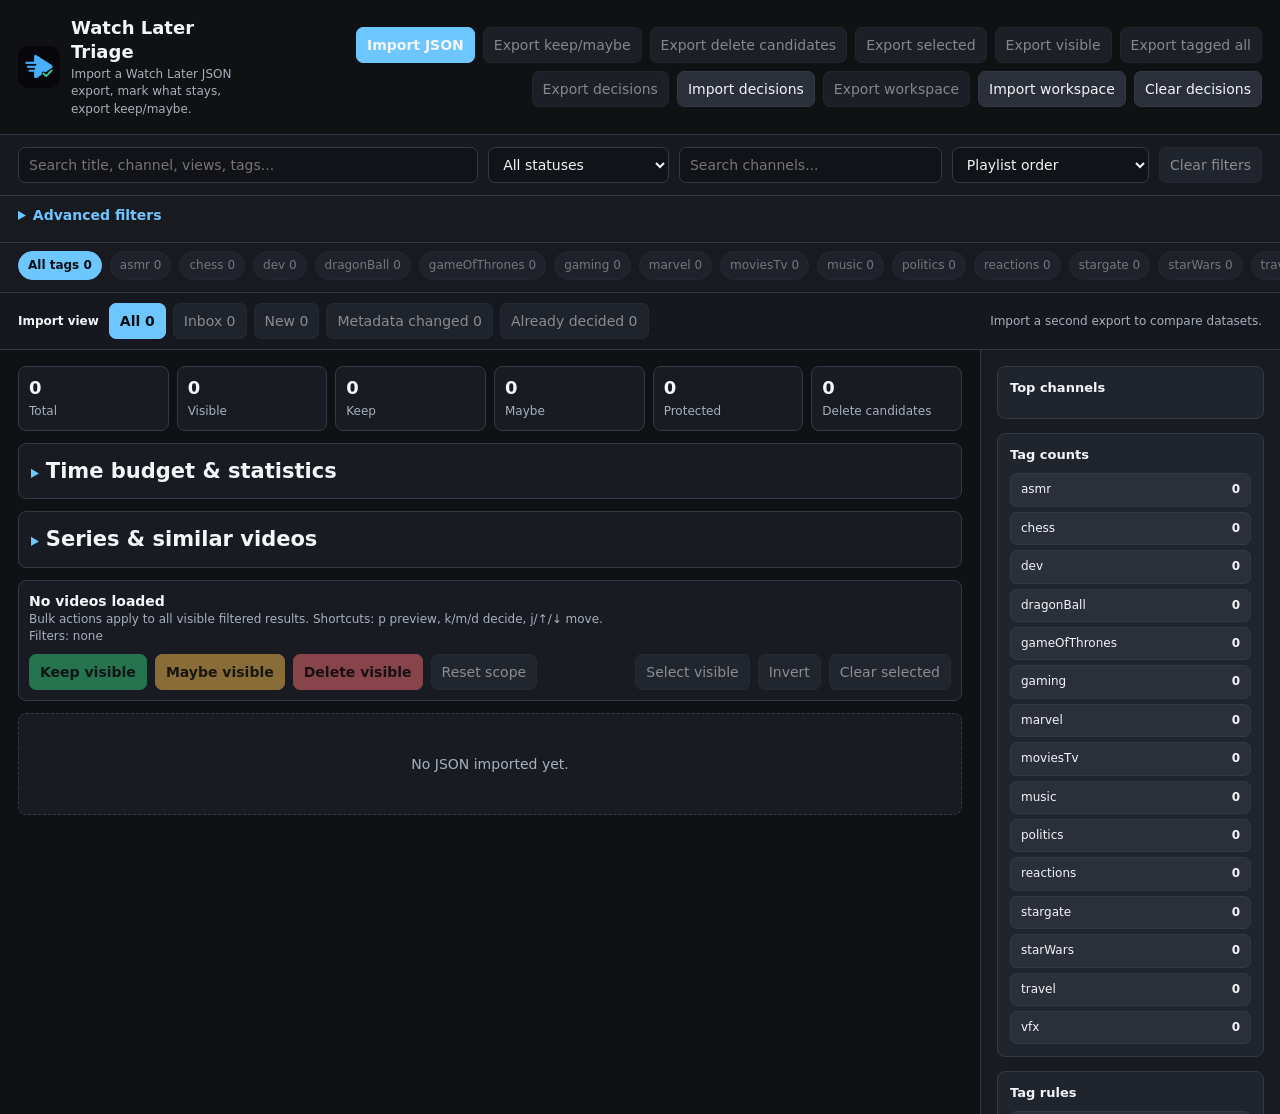
==== commit 12e4d0f7: "test: decouple triage tests from inline root html" ====
--- a/index.html
+++ b/index.html
@@ -1926,7 +1926,52 @@
       toast: document.getElementById("toast"),
     };
 
-    init();
+    if (globalThis.__WATCHLATER_TEST__) {
+      globalThis.WatchLaterTestApi = {
+        buildWorkspacePayload,
+        parseWorkspacePayload,
+        createHistoryEntry,
+        applyHistoryEntry,
+        normalizeHistory,
+        compareVideoDatasets,
+        createDatasetBaseline,
+        normalizeImportComparison,
+        normalizeUserRules,
+        ruleMatchesVideo,
+        normalizeChannelRules,
+        normalizeChannelRule,
+        getChannelRuleDecision,
+        getChannelRuleImpact,
+        getCombinedChannelRuleImpact,
+        getProtectedChannelMatches,
+        channelMatchesQuery,
+        filterChannelOptions,
+        getChannelOptionPage,
+        updateDecisionDetails,
+        getPortableDecisions,
+        normalizeFilterState,
+        normalizeSavedViews,
+        parseApproximateAgeDays,
+        parseApproximateViewCount,
+        videoMatchesFilters,
+        normalizeTimeBudgetHours,
+        calculateDurationStats,
+        getSortedDurationGroups,
+        buildTimeBudgetShortlist,
+        formatDuration,
+        normalizeGroupingTitle,
+        normalizeDuplicateTitle,
+        getSeriesSignature,
+        calculateTitleSimilarity,
+        buildVideoGroups,
+        chooseGroupWinner,
+        normalizePreviewProgress,
+        buildYouTubeEmbedUrl,
+        formatPreviewTime,
+      };
+    } else {
+      init();
+    }
 
     function init() {
       els.timeBudgetHours.value = state.timeBudgetHours;
